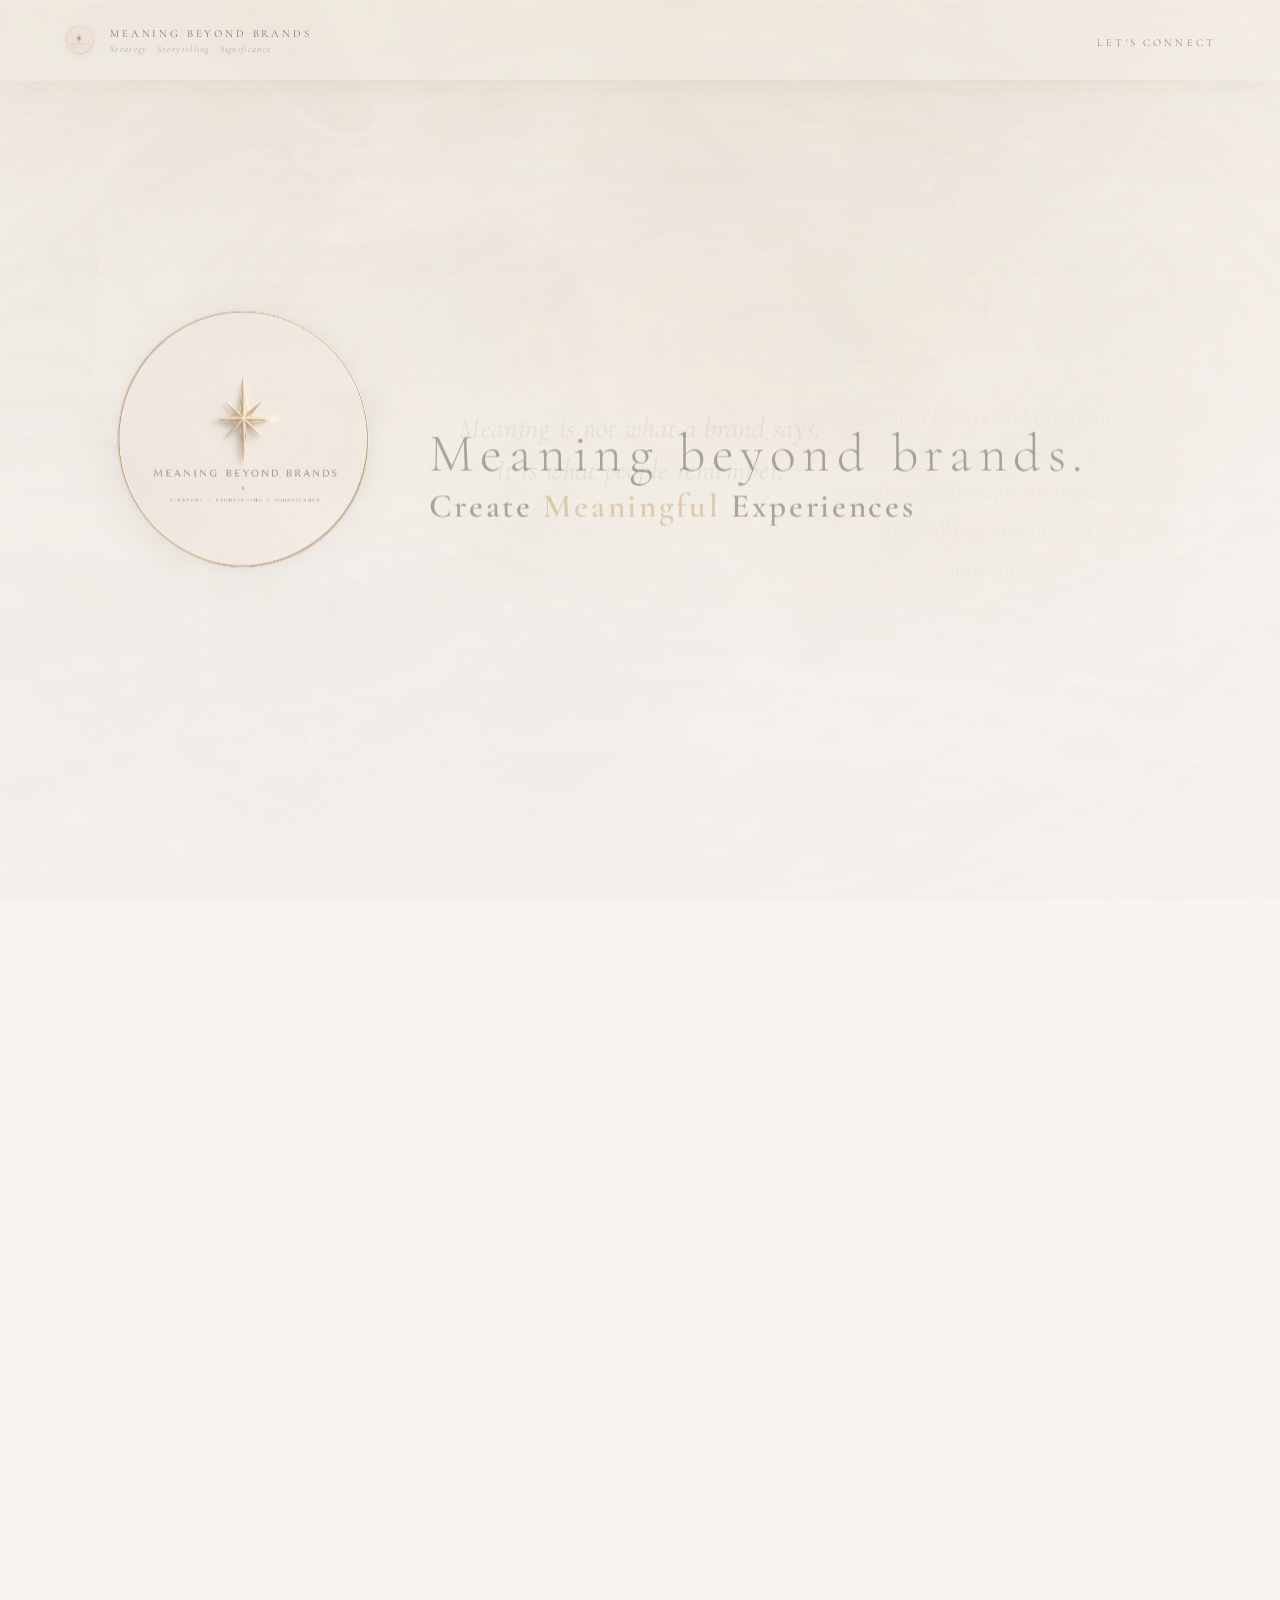
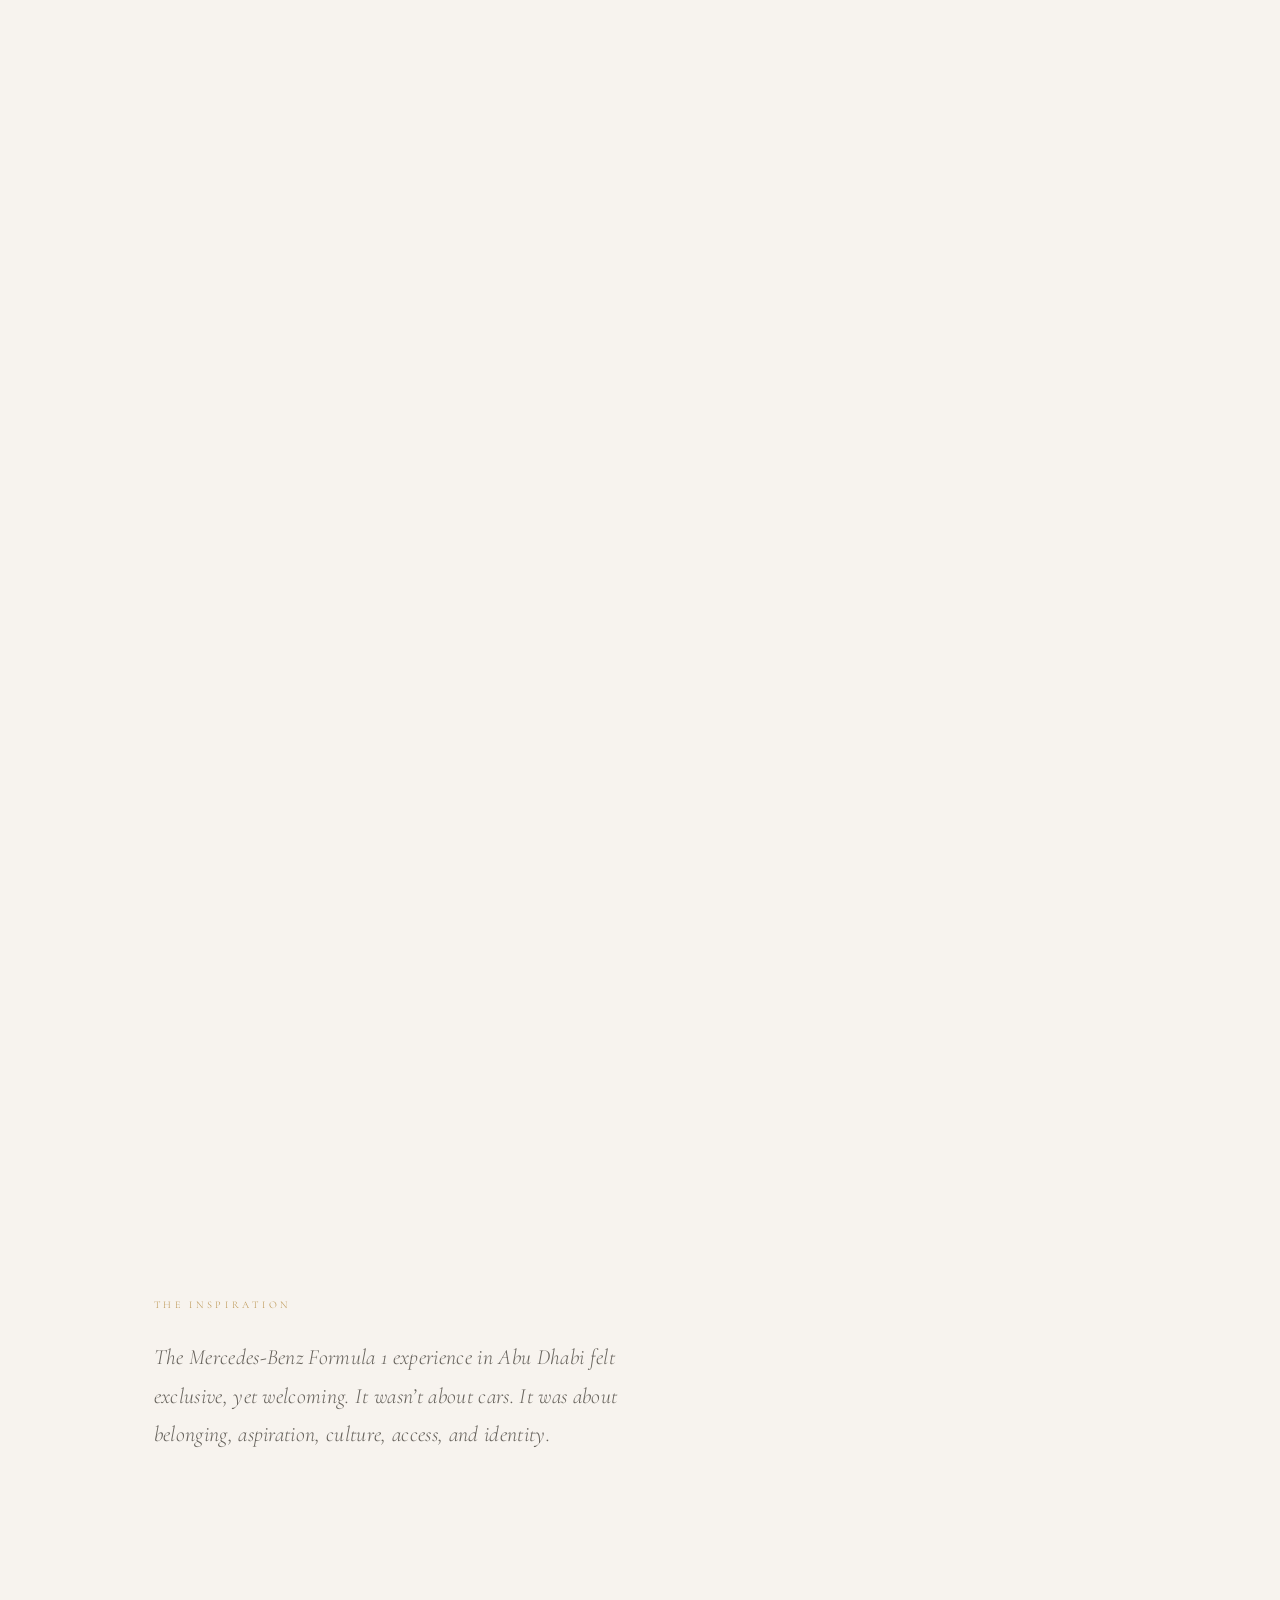
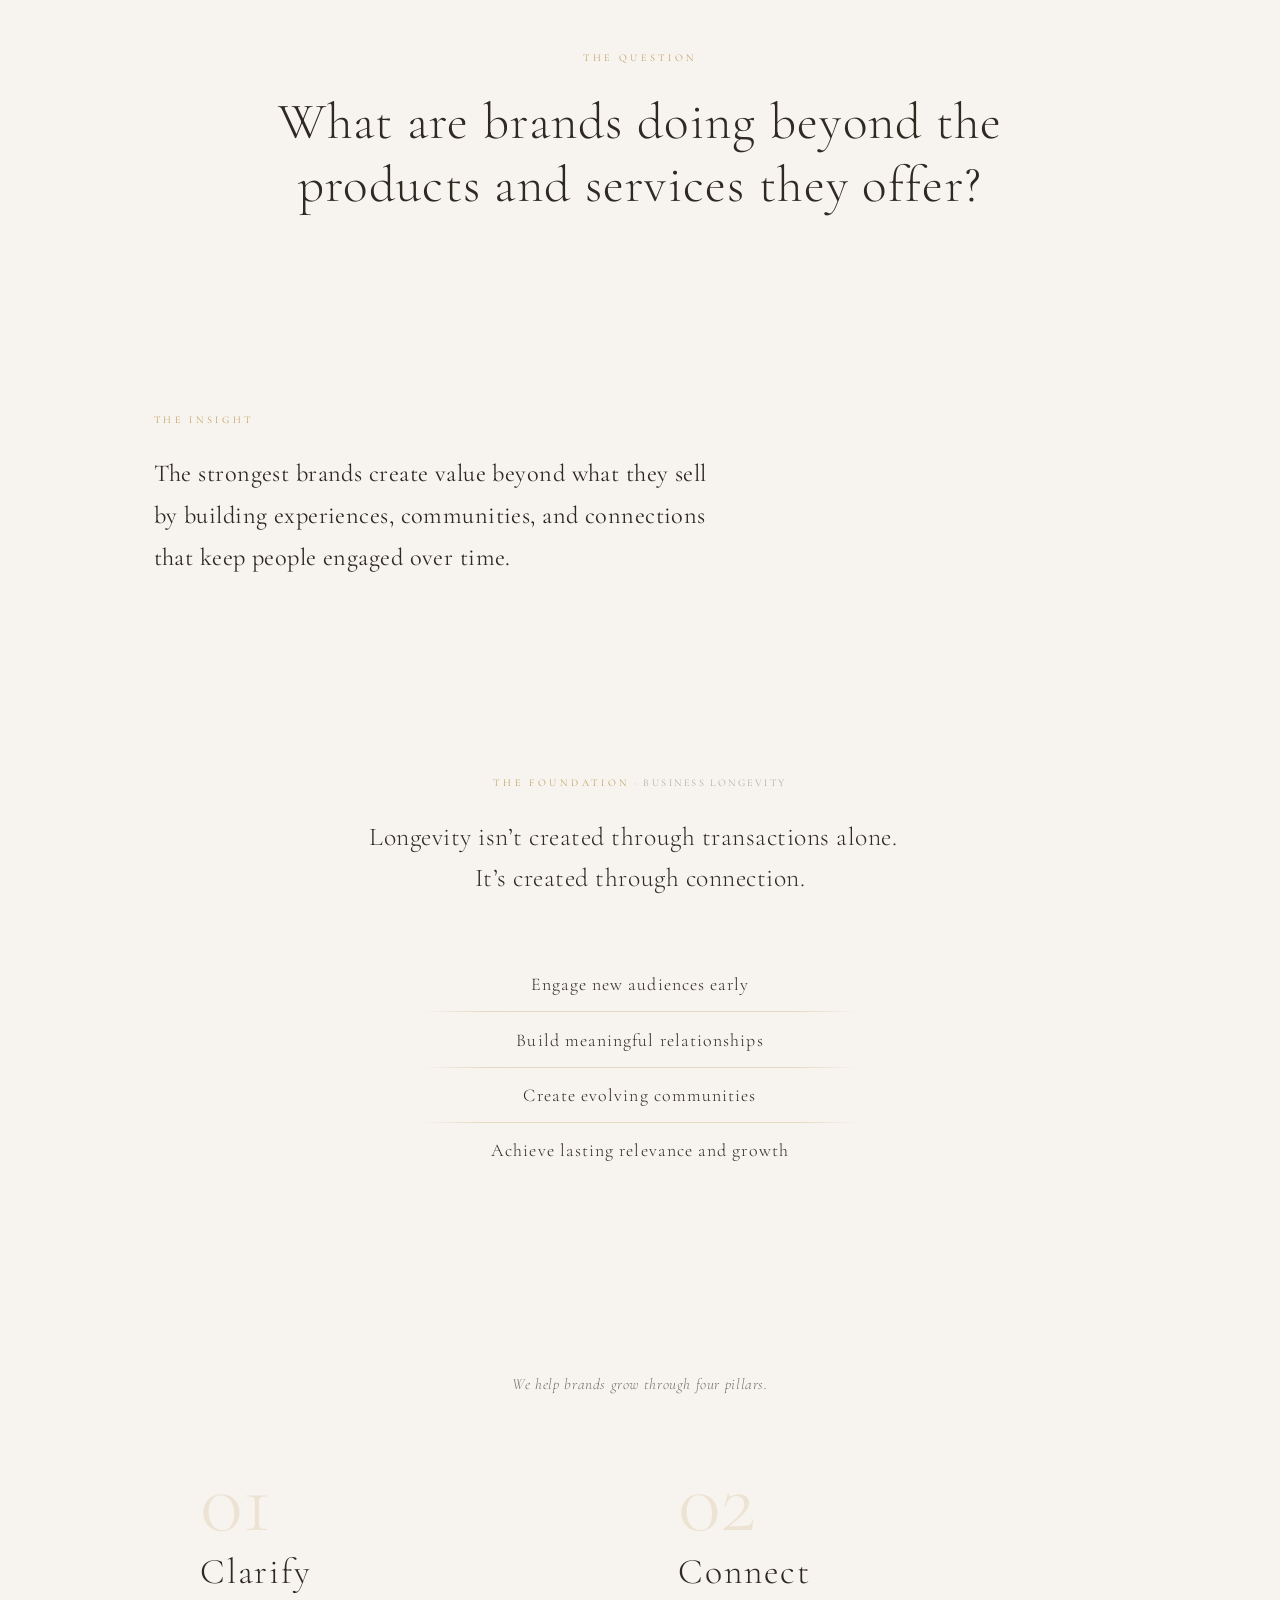
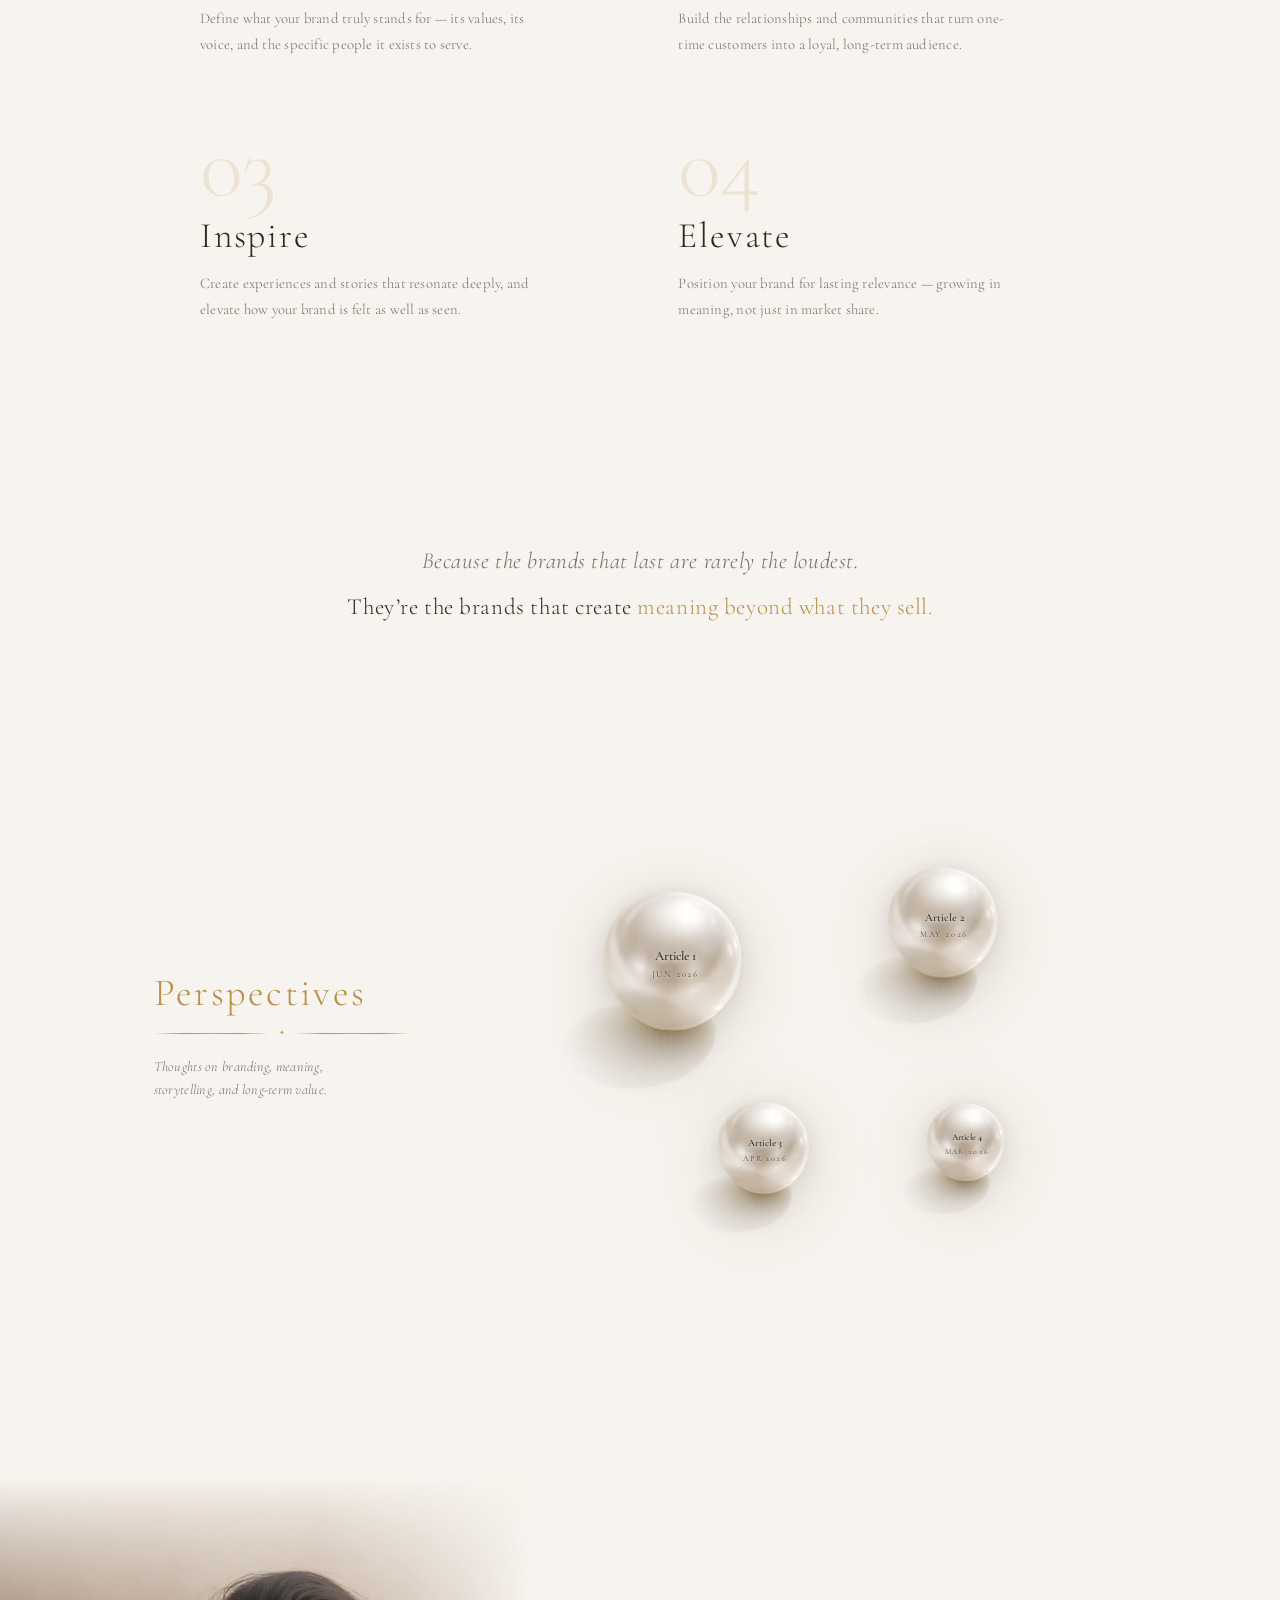
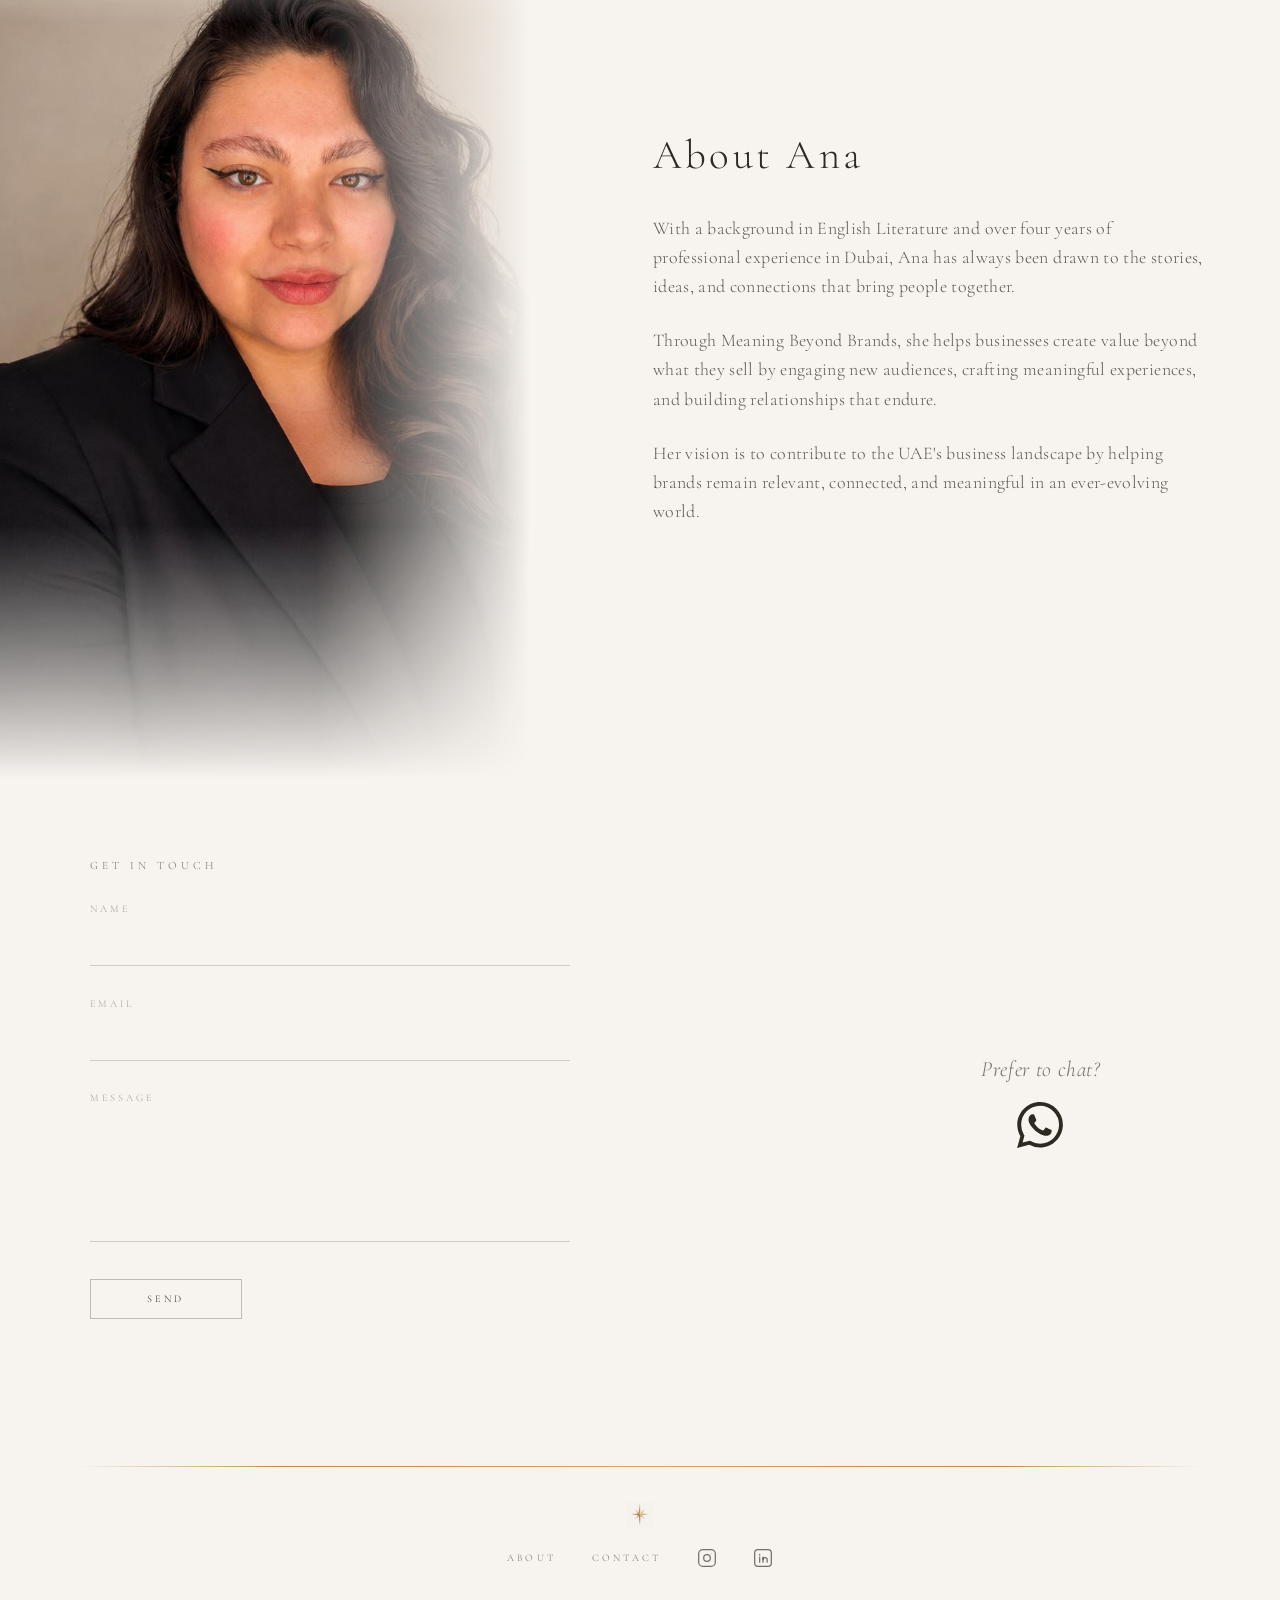
==== index.html @ bf842052 "fix: gate hero reveal on emblem load event — eliminates iOS flash Root cause: autoReveal() and logoR" ====
<!DOCTYPE html>
<html lang="en">
<head>
  <meta charset="UTF-8" />
  <meta name="viewport" content="width=device-width, initial-scale=1.0" />
  <title>Meaning Beyond Brands</title>
  <meta name="description" content="Luxury brand strategy and premium brand advisory. Strategy, storytelling, significance." />

  <!-- Open Graph -->
  <meta property="og:title"       content="Meaning Beyond Brands" />
  <meta property="og:description" content="Luxury brand strategy and premium brand advisory. Strategy, storytelling, significance." />
  <meta property="og:image"       content="/assets/banner.jpeg" />
  <meta property="og:type"        content="website" />

  <link rel="preconnect" href="https://fonts.googleapis.com" />
  <link rel="preconnect" href="https://fonts.gstatic.com" crossorigin />
  <link href="https://fonts.googleapis.com/css2?family=Cormorant+Garamond:ital,wght@0,300;0,400;0,600;1,300&display=swap" rel="stylesheet" />
  <link rel="preload" as="image" href="/assets/emblem.png?v=3" />
  <link rel="preload" as="image" href="/images/Background-base.png" />
  <link rel="preload" as="image" href="/images/water-sparkle-wide.jpg" />
  <link rel="stylesheet" href="/v2/style.css" />
</head>
<body>

  <!-- ── Environment layers ── -->
  <div class="l l-base"                    aria-hidden="true"></div>
  <div class="l l-drift"    id="lDrift"    aria-hidden="true"></div>
  <div class="l l-pearl"    id="lPearl"    aria-hidden="true"></div>
  <div class="l l-water"    id="lWater"    aria-hidden="true"></div>
  <div class="l l-caustics" id="lCaustics" aria-hidden="true">
    <span class="cs cs--a"></span>
    <span class="cs cs--b"></span>
    <span class="cs cs--c"></span>
    <span class="cs cs--d"></span>
  </div>
  <div class="l l-finish"   id="lFinish"   aria-hidden="true"></div>

  <!-- ── Site header ── -->
  <header class="site-header" id="siteHeader">
    <div class="sh-inner">
      <div class="sh-left">
        <img src="/assets/emblem.png?v=3" alt="" class="sh-emblem" aria-hidden="true"
             width="32" height="32" decoding="async" />
        <div class="sh-brand">
          <span class="sh-name">Meaning Beyond Brands</span>
          <span class="sh-tagline">Strategy · Storytelling · Significance</span>
        </div>
      </div>
      <nav class="sh-right">
        <a href="#sectionContact" class="sh-connect">Let's Connect</a>
      </nav>
    </div>
    <!-- gold hairline — opacity driven by scroll lift in script.js -->
    <div class="sh-hairline" id="shHairline" aria-hidden="true"></div>
  </header>

  <!-- ── Hero ── -->
  <div class="logo-stage" id="logoStage">
    <div class="logo-mark">
      <img src="/assets/emblem.png?v=3" alt="" class="logo-emblem"
           width="300" height="300" decoding="async" aria-hidden="true" />
    </div>
    <div class="hero-copy">
      <p class="hero-line hero-line-1" id="heroLine1" aria-hidden="true"></p>
      <p class="hero-line hero-line-2" id="heroLine2" aria-hidden="true"></p>
    </div>
  </div>

  <!-- ── Pearl zone: Our Purpose card ── -->
  <div class="content-block card-pearl" id="cardPearl" aria-hidden="true">
    <div class="pearl-card">
      <div class="pc-star-wrap">
        <img src="/assets/compass-star.png" alt="" class="pc-star"
             width="40" height="40" aria-hidden="true" />
      </div>
      <p class="pc-heading">Our Purpose</p>
      <div class="pc-divider">
        <span class="pd-line"></span>
        <span class="pd-gem">✦</span>
        <span class="pd-line"></span>
      </div>
      <p class="pc-body">We help luxury and premium brands create meaningful
        growth through strategy, storytelling, and human connection.</p>
      <div class="pc-foot"></div>
    </div>
  </div>

  <!-- Water interlude — opacity driven by scroll in script.js (CARDS array) -->
  <div class="content-block interlude-water" id="interlWater" aria-hidden="true">
    <div class="iw-inner">
      <!-- ── INTERLUDE COPY — change this string only ── -->
      <p class="iw-quote">Meaning is not what a brand says.<br>It is what people remember.</p>
    </div>
  </div>

  <!-- Scroll canvas: 1200vh -->
  <div class="scroll-canvas" aria-hidden="true"></div>


  <!-- ═══════════════════════════════════════════
       REAL SECTIONS — below scroll canvas
  ═══════════════════════════════════════════ -->

  <!-- ── Framework ── -->
  <section class="section-framework" id="sectionFramework"></section>


  <!-- ── Perspectives ── -->
  <section class="section-perspectives fade-section" id="sectionPerspectives">

    <div class="persp-header">
      <h2 class="persp-heading">Perspectives</h2>
      <div class="persp-divider">
        <span class="pd-line"></span>
        <span class="pd-gem">✦</span>
        <span class="pd-line"></span>
      </div>
      <p class="persp-sub">Thoughts on branding, meaning,<br>storytelling, and long-term value.</p>
    </div>

    <div class="pearl-arrangement">
      <div class="pearl-stage" id="pearlArrangement" aria-label="Perspectives collection">
        <!-- Populated by perspectives.js -->
      </div>
    </div>

  </section>


  <!-- ── About Ana ── -->
  <section class="section-about fade-section" id="sectionAbout">
    <div class="about-portrait-col">
      <img src="/assets/founder.jpeg" alt="Ana, founder of Meaning Beyond Brands"
           class="about-img" />
    </div>
    <div class="about-text-col">
      <h2 class="about-heading">About Ana</h2>
      <p class="about-body">With a background in English Literature and over four years of professional experience in Dubai, Ana has always been drawn to the stories, ideas, and connections that bring people together.</p>
      <p class="about-body">Through Meaning Beyond Brands, she helps businesses create value beyond what they sell by engaging new audiences, crafting meaningful experiences, and building relationships that endure.</p>
      <p class="about-body">Her vision is to contribute to the UAE's business landscape by helping brands remain relevant, connected, and meaningful in an ever-evolving world.</p>
    </div>
  </section>


  <!-- ── Contact ── -->
  <section class="section-contact fade-section" id="sectionContact">
    <div class="contact-form-col">
      <p class="contact-heading">Get in Touch</p>
      <form class="contact-form" id="contactForm" novalidate>
        <div class="cff-field">
          <label class="cff-label" for="cfName">Name</label>
          <input class="cff-input" type="text" id="cfName" name="name" autocomplete="name" />
        </div>
        <div class="cff-field">
          <label class="cff-label" for="cfEmail">Email</label>
          <input class="cff-input" type="email" id="cfEmail" name="email" autocomplete="email" />
        </div>
        <div class="cff-field">
          <label class="cff-label" for="cfMessage">Message</label>
          <textarea class="cff-input cff-textarea" id="cfMessage" name="message" rows="4"></textarea>
        </div>
        <button class="cff-submit" type="submit">Send</button>
      </form>
    </div>
    <div class="contact-wa-col">
      <p class="wa-invite">Prefer to chat?</p>
      <!-- href set by CONTACT constant in script.js -->
      <!-- href set by CONTACT constant in script.js -->
      <a class="wa-link fn-icon" href="#" target="_blank" rel="noopener noreferrer" aria-label="WhatsApp">
        <!-- Simple Icons / Font Awesome WhatsApp glyph — phone cut from bubble, fill only -->
        <svg viewBox="0 0 24 24" fill="currentColor" aria-hidden="true">
          <path d="M17.472 14.382c-.297-.149-1.758-.867-2.03-.967-.273-.099-.471-.148-.67.15-.197.297-.767.966-.94 1.164-.173.199-.347.223-.644.075-.297-.15-1.255-.463-2.39-1.475-.883-.788-1.48-1.761-1.653-2.059-.173-.297-.018-.458.13-.606.134-.133.298-.347.446-.52.149-.174.198-.298.298-.497.099-.198.05-.371-.025-.52-.075-.149-.669-1.612-.916-2.207-.242-.579-.487-.5-.669-.51-.173-.008-.371-.01-.57-.01-.198 0-.52.074-.792.372-.272.297-1.04 1.016-1.04 2.479 0 1.462 1.065 2.875 1.213 3.074.149.198 2.096 3.2 5.077 4.487.709.306 1.262.489 1.694.625.712.227 1.36.195 1.871.118.571-.085 1.758-.719 2.006-1.413.248-.694.248-1.289.173-1.413-.074-.124-.272-.198-.57-.347m-5.421 7.403h-.004a9.87 9.87 0 0 1-5.031-1.378l-.361-.214-3.741.982.998-3.648-.235-.374a9.86 9.86 0 0 1-1.51-5.26c.001-5.45 4.436-9.884 9.888-9.884 2.64 0 5.122 1.03 6.988 2.898a9.825 9.825 0 0 1 2.893 6.994c-.003 5.45-4.437 9.884-9.885 9.884m8.413-18.297A11.815 11.815 0 0 0 12.05 0C5.495 0 .16 5.335.157 11.892c0 2.096.547 4.142 1.588 5.945L.057 24l6.305-1.654a11.882 11.882 0 0 0 5.683 1.448h.005c6.554 0 11.89-5.335 11.893-11.893a11.821 11.821 0 0 0-3.48-8.413z"/>
        </svg>
      </a>
    </div>
  </section>


  <!-- ── Footer ── -->
  <footer class="site-footer fade-section" id="siteFooter">
    <div class="footer-rule" aria-hidden="true"></div>
    <div class="footer-star-wrap" aria-hidden="true">
      <img src="/assets/compass-star.png" alt="" class="footer-star" />
    </div>
    <nav class="footer-nav" aria-label="Footer navigation">
      <a href="#sectionAbout"   class="fn-link">About</a>
      <a href="#sectionContact" class="fn-link">Contact</a>
      <a href="https://www.instagram.com/meaningbeyondbrands?igsh=MWs0cXdvdGk5dm9yaQ==" class="fn-link fn-icon" aria-label="Instagram" target="_blank" rel="noopener noreferrer">
        <svg viewBox="0 0 24 24" fill="none" stroke="currentColor"
             stroke-width="1.5" stroke-linecap="round" stroke-linejoin="round" aria-hidden="true">
          <rect x="2" y="2" width="20" height="20" rx="5"/>
          <circle cx="12" cy="12" r="4"/>
          <circle cx="17.5" cy="6.5" r="0.5" fill="currentColor" stroke="none"/>
        </svg>
      </a>
      <a href="https://www.linkedin.com/company/meaning-beyond-brands/" class="fn-link fn-icon" aria-label="LinkedIn" target="_blank" rel="noopener noreferrer">
        <svg viewBox="0 0 24 24" fill="none" stroke="currentColor"
             stroke-width="1.5" stroke-linecap="round" aria-hidden="true">
          <rect x="2" y="2" width="20" height="20" rx="4"/>
          <line x1="8" y1="11" x2="8" y2="17"/>
          <line x1="8" y1="7.5" x2="8" y2="8.5"/>
          <polyline points="12,11 12,17"/>
          <path d="M12 14a2.5 2.5 0 0 1 5 0v3"/>
        </svg>
      </a>
    </nav>
  </footer>


  <!-- ── Perspectives modal ── -->
  <div class="persp-backdrop" id="perspBackdrop" aria-hidden="true"></div>

  <div class="persp-modal" id="perspModal"
       role="dialog" aria-modal="true" aria-labelledby="perspModalTitle">
    <button class="pm-close" id="perspClose" aria-label="Close">✕</button>

    <div class="pm-star-wrap" aria-hidden="true">
      <img src="/assets/compass-star.png" alt="" class="pm-star"
           width="28" height="28" />
    </div>

    <p class="pm-byline"></p>

    <h2 class="pm-title" id="perspModalTitle"></h2>

    <div class="pm-divider" aria-hidden="true">
      <span class="pd-line"></span>
      <span class="pd-gem">✦</span>
      <span class="pd-line"></span>
    </div>

    <div class="pm-lines"></div>

    <p class="pm-ellipsis" aria-hidden="true">…</p>

    <div class="pm-foot-rule" aria-hidden="true"></div>

    <div class="pm-footer">
      <a class="pm-continue" href="#" target="_blank" rel="noopener noreferrer">
        Continue reading on LinkedIn ↗
      </a>
    </div>
  </div>


  <script src="/v2/framework.js"></script>
  <script src="/v2/perspectives.js"></script>
  <script src="/v2/script.js"></script>
</body>
</html>
---- v2/style.css ----
/* ── Smooth anchor scrolling (Fix 6) ── */
html { scroll-behavior: smooth; }

/* ═══════════════════════════════════════════════════
   DESIGN TOKENS
═══════════════════════════════════════════════════ */
:root {
  --pearl:       #F7F3EE;
  --pearl-2:     #F1EBE2;
  --calm-white:  #F5F2EF;
  --ink:         #2E2A22;
  --ink-mid:     rgba(46, 42, 34, 0.65);
  --ink-soft:    rgba(46, 42, 34, 0.42);
  --gold:        #B8904A;
  --gold-hi:     #D4A860;
  --gold-lo:     #A07030;

  --t-drift:     52s;
  --t-shimmer-a: 14s;
  --t-shimmer-b: 11s;
  --t-shimmer-c: 17s;
  --t-shimmer-d:  9s;
  --t-gold-sheen: 16s;

  --ease-drift: cubic-bezier(0.45, 0.05, 0.55, 0.95);

  --logo-size: clamp(180px, 22vw, 300px);
}


/* ═══════════════════════════════════════════════════
   RESET + BASE
═══════════════════════════════════════════════════ */
*, *::before, *::after { box-sizing: border-box; margin: 0; padding: 0; }

body {
  background: var(--pearl);
  overflow-x: hidden;
}


/* ═══════════════════════════════════════════════════
   LAYER SYSTEM
═══════════════════════════════════════════════════ */
.l {
  position: fixed;
  inset: 0;
  pointer-events: none;
  will-change: opacity;
}

.l-base {
  z-index: 0;
  background:
    radial-gradient(ellipse 120% 40% at 50% 0%, rgba(210,190,155,.18) 0%, transparent 70%),
    linear-gradient(175deg, var(--pearl-2) 0%, var(--pearl) 45%, var(--calm-white) 100%);
}

.l-drift {
  z-index: 1;
  background: radial-gradient(ellipse 75% 55% at 62% 38%, rgba(222,205,168,.28) 0%, transparent 65%);
  animation: drift var(--t-drift) var(--ease-drift) infinite alternate;
}

@keyframes drift {
  0%   { transform: translate(  0,   0) scale(1.00); }
  25%  { transform: translate( 6%,  3%) scale(1.04); }
  50%  { transform: translate(-4%,  6%) scale(0.97); }
  75%  { transform: translate( 3%, -4%) scale(1.06); }
  100% { transform: translate(-2%,  2%) scale(1.01); }
}

.l-pearl {
  z-index: 2;
  opacity: 0;
  background-image: url('/images/Background-base.png');
  background-size: cover;
  background-position: left top;
  mix-blend-mode: normal;
  filter: saturate(0.84) brightness(0.95) sepia(0.05);
  -webkit-mask-image: linear-gradient(145deg,
    black 0%, black 30%, rgba(0,0,0,.80) 50%,
    rgba(0,0,0,.42) 68%, rgba(0,0,0,.12) 82%, transparent 95%);
  mask-image: linear-gradient(145deg,
    black 0%, black 30%, rgba(0,0,0,.80) 50%,
    rgba(0,0,0,.42) 68%, rgba(0,0,0,.12) 82%, transparent 95%);
}

.l-water {
  z-index: 3;
  opacity: 0;
  background-image: url('/images/water-sparkle-wide.jpg');
  background-size: cover;
  background-position: center;
  mix-blend-mode: multiply;
  filter: saturate(0.70) brightness(0.92) sepia(0.10);
  -webkit-mask-image: radial-gradient(ellipse 94% 88% at 50% 52%,
    black 22%, rgba(0,0,0,.55) 50%, rgba(0,0,0,.18) 72%, transparent 90%);
  mask-image: radial-gradient(ellipse 94% 88% at 50% 52%,
    black 22%, rgba(0,0,0,.55) 50%, rgba(0,0,0,.18) 72%, transparent 90%);
}

.l-caustics {
  z-index: 4;
  opacity: 0;
  mix-blend-mode: screen;
}

.cs {
  position: absolute;
  border-radius: 50%;
  background: radial-gradient(circle at center,
    rgba(255,248,222,.55) 0%, rgba(240,225,180,.28) 38%, transparent 68%);
}

.cs--a { width:42vw; height:30vw; top:28%; left: 8%; animation: csa var(--t-shimmer-a) var(--ease-drift) infinite alternate; }
.cs--b { width:26vw; height:20vw; top:52%; left:48%; animation: csb var(--t-shimmer-b) var(--ease-drift) infinite alternate; }
.cs--c { width:32vw; height:24vw; top:22%; left:58%; animation: csc var(--t-shimmer-c) var(--ease-drift) infinite alternate; }
.cs--d { width:20vw; height:16vw; top:64%; left:24%; animation: csa var(--t-shimmer-d) var(--ease-drift) infinite alternate; animation-delay: -5s; }

@keyframes csa {
  from { transform: translate(   0,    0) scale(1.00); opacity: .45; }
  to   { transform: translate(5vw, 3vh)  scale(1.12); opacity: .82; }
}
@keyframes csb {
  from { transform: translate(    0,    0) scale(1.05); opacity: .60; }
  to   { transform: translate(-4vw, 4vh)  scale(0.90); opacity: .78; }
}
@keyframes csc {
  from { transform: translate(   0,    0) scale(0.94); opacity: .38; }
  to   { transform: translate(3vw, -3vh)  scale(1.10); opacity: .72; }
}

.l-finish {
  z-index: 5;
  opacity: 0;
  background:
    radial-gradient(ellipse 100% 60% at 50% 100%,
      rgba(245,242,238,.95) 0%, rgba(245,242,238,.70) 40%, transparent 72%),
    linear-gradient(to bottom,
      transparent 0%, rgba(248,245,241,.88) 55%, var(--calm-white) 100%);
}


/* ═══════════════════════════════════════════════════
   HERO
═══════════════════════════════════════════════════ */
.logo-stage {
  position: fixed;
  left: 8vw;
  top: 50%;
  transform: translateY(-52%);
  z-index: 10;
  pointer-events: none;
  display: flex;
  flex-direction: row;
  align-items: flex-start;
  gap: clamp(28px, 3.5vw, 56px);
  will-change: opacity;
}

.logo-emblem {
  display: block;
  width: var(--logo-size);
  height: var(--logo-size);
  border-radius: 50%;
  object-fit: cover;
}

.hero-copy {
  display: flex;
  flex-direction: column;
  height: var(--logo-size);
  padding: 12% 0;
  justify-content: space-between;
}

.hero-line {
  font-family: 'Cormorant Garamond', serif;
  font-weight: 300;
  font-size: clamp(32px, 4.2vw, 58px);
  letter-spacing: 0.12em;
  line-height: 1.2;
  white-space: nowrap; /* overridden to normal in 601–900px breakpoint */
}

.hero-line-1 { color: var(--ink); }

.hero-line-2 {
  font-weight: 600;
  font-size: clamp(20px, 2.6vw, 36px);
  letter-spacing: .08em;
  color: var(--ink);
}

.hl-gold {
  color: var(--gold);
  animation: gold-letter-shimmer var(--t-gold-sheen) ease-in-out infinite alternate;
}

@keyframes gold-letter-shimmer {
  from { color: var(--gold-lo); }
  to   { color: var(--gold-hi); }
}

/* Letter reveal — opacity fade + slight blur dissolve (engraving emerging from paper).
   JS sets opacity:1 and filter:blur(0) per letter on a staggered timer.            */
.hl {
  display: inline-block;
  opacity: 0;
  filter: blur(1.5px);
  transition: opacity 0.55s ease, filter 0.55s ease;
}

/* Logo mark hidden until emblem image fires load — JS adds .is-loaded */
.logo-mark {
  opacity: 0;
}
.logo-mark.is-loaded {
  opacity: 1;
  transition: opacity 0.72s cubic-bezier(.30, 0, .60, 1);
}
.logo-mark.is-loaded .logo-emblem {
  filter:
    drop-shadow(0 6px 28px rgba(50,38,18,.13))
    drop-shadow(0 2px 6px  rgba(50,38,18,.08));
}


/* ═══════════════════════════════════════════════════
   SITE HEADER
═══════════════════════════════════════════════════ */
/* Two-state header:
   ghost  (hero zone)  — fully transparent, no background
   lifted (scrolled)   — near-opaque pearl, warm shadow, blur, gold hairline
   Background / shadow / blur are set as inline styles by script.js (curLift).
   z-index 20 ensures the sheet sits above all content (z-index 10). */
.site-header {
  position: fixed;
  top: 0; left: 0; right: 0;
  z-index: 20;
  opacity: 0;
  pointer-events: none;
  /* will-change managed by JS inline styles */
  isolation: isolate; /* own stacking context so backdrop-filter clips correctly */
}

/* Gold hairline — the finished edge of the stationery sheet.
   Opacity driven by curLift in script.js (0 at top, 1 when lifted). */
.sh-hairline {
  position: absolute;
  bottom: 0; left: 0; right: 0;
  height: 1px;
  background: linear-gradient(
    to right,
    transparent 0%,
    rgba(184,144,74,.42) 12%,
    rgba(212,168,86,.55) 50%,
    rgba(184,144,74,.42) 88%,
    transparent 100%
  );
  opacity: 0;
  pointer-events: none;
}

.sh-inner {
  position: relative;
  display: flex;
  flex-direction: row;
  align-items: center;
  justify-content: space-between;
  padding: clamp(18px,2.8vh,30px) clamp(28px,5vw,64px);
  gap: 24px;
}

.sh-left {
  display: flex;
  flex-direction: row;
  align-items: center;
  gap: clamp(10px,1.2vw,18px);
  min-width: 0;
}

.sh-emblem {
  display: block;
  width: clamp(26px,2.4vw,36px); height: clamp(26px,2.4vw,36px);
  border-radius: 50%; object-fit: cover; flex-shrink: 0;
}
.sh-emblem.is-loaded {
  filter: drop-shadow(0 1px 4px rgba(50,38,18,.10));
}

.sh-brand { display: flex; flex-direction: column; gap: 3px; min-width: 0; }

.sh-name {
  font-family: 'Cormorant Garamond', serif;
  font-weight: 400; font-size: clamp(9px,.85vw,12px);
  letter-spacing: .26em; text-transform: uppercase;
  color: var(--ink); white-space: nowrap;
}

.sh-tagline {
  font-family: 'Cormorant Garamond', serif;
  font-weight: 300; font-style: italic; font-size: clamp(8px,.72vw,10px);
  letter-spacing: .14em; color: var(--ink-mid); white-space: nowrap;
}

.sh-right { flex-shrink: 0; }

.sh-connect {
  font-family: 'Cormorant Garamond', serif;
  font-weight: 300; font-size: clamp(9px,.82vw,11px);
  letter-spacing: .30em; text-transform: uppercase;
  color: var(--ink); text-decoration: none;
  transition: color .4s ease;
}
.sh-connect:hover { color: var(--gold); }


/* ═══════════════════════════════════════════════════
   CONTENT BLOCKS — fixed overlays during scroll canvas
═══════════════════════════════════════════════════ */
.content-block {
  position: fixed;
  pointer-events: none;
  will-change: opacity;
  opacity: 0;
  z-index: 8;
}

/* ── Our Purpose card ── */
.card-pearl {
  right: 8vw; top: 50%;
  transform: translateY(-50%);
  width: clamp(280px, 30vw, 420px);
}

@media (max-width: 800px) {
  .card-pearl {
    right: auto; left: 50%; top: auto; bottom: 8vh;
    transform: translateX(-50%);
    width: clamp(280px, 80vw, 420px);
  }
}

.pearl-card {
  position: relative; overflow: hidden;
  background-image: url('/images/our-purpose-paper-blank.png?v=2');
  background-size: cover; background-position: center;
  background-color: #F6F1E8;
  border-radius: 3px;
  padding: clamp(36px,4.5vw,58px) clamp(36px,4.2vw,56px);
  text-align: center;
  box-shadow:
    0  1px  2px  rgba(50,32,10,.06),
    0  4px  10px rgba(50,32,10,.07),
    0 12px  28px rgba(50,32,10,.06),
    0 30px  60px rgba(50,32,10,.05),
    4px 6px 24px rgba(50,32,10,.04);
}

.pc-star-wrap { display: flex; justify-content: center; margin-bottom: 14px; }

.pc-star {
  width: 38px; height: 38px;
  mix-blend-mode: multiply; opacity: .88;
  filter:
    drop-shadow(0  1.5px 0   rgba(255,255,255,.60))
    drop-shadow(0 -0.5px 0.8px rgba(55,36,10,.20));
}

.pc-heading {
  font-family: 'Cormorant Garamond', serif;
  font-weight: 400; font-size: clamp(9px,.9vw,12px);
  letter-spacing: .36em; text-transform: uppercase;
  color: var(--ink); margin-bottom: 14px;
}

.pc-divider, .persp-divider {
  display: flex; align-items: center; gap: 10px;
}
.pc-divider { margin-bottom: 22px; }

.pd-line {
  flex: 1; height: 1px;
  background: linear-gradient(to right,
    transparent 0%, var(--gold) 25%, var(--gold-hi) 50%, var(--gold) 75%, transparent 100%);
}

.pd-gem { font-size: 7px; color: #C09040; line-height: 1; opacity: .85; }

.pc-body {
  font-family: 'Cormorant Garamond', serif;
  font-weight: 400; font-size: clamp(16px,1.7vw,23px);
  letter-spacing: .025em; line-height: 1.76;
  color: rgba(46,42,34,.80);
  text-shadow: 0 1px 0 rgba(255,255,255,.38);
}

.pc-foot {
  width: 36px; height: 1px; margin: 24px auto 0;
  background: linear-gradient(to right,
    transparent 0%, var(--gold) 30%, var(--gold-hi) 50%, var(--gold) 70%, transparent 100%);
}


/* ── Water interlude — editorial quote floating in the light ── */
.interlude-water {
  /* Full-viewport fixed overlay, above real sections (z-index: 10).
     Solid background: when the interlude appears (p ≥ 0.50) the canvas is
     covered by the Framework section — water texture is not visible behind it,
     so a transparent/gradient bg would expose section content. Solid pearl
     covers it cleanly and matches the section paper colour. */
  left: 0; top: 0;
  width: 100%; height: 100%;
  transform: none;
  z-index: 12;
  text-align: center;
  background: var(--pearl);
  display: flex;
  align-items: center;
  justify-content: center;
}

.iw-inner {
  /* Constrain text width now that the container spans the full viewport */
  width: min(700px, 82vw);
  display: flex;
  flex-direction: column;
  align-items: center;
  gap: clamp(14px, 2.2vh, 22px);
}

.iw-star {
  width: 24px; height: 24px;
  mix-blend-mode: multiply;
  opacity: .75;
  filter:
    drop-shadow(0  1px 0   rgba(255,255,255,.55))
    drop-shadow(0 -0.5px 0.8px rgba(55,36,10,.18));
}

.iw-quote {
  font-family: 'Cormorant Garamond', serif;
  font-weight: 300;
  font-style: italic;
  font-size: clamp(24px, 2.2vw, 36px);
  line-height: 1.48;
  letter-spacing: .025em;
  color: var(--ink);
  /* subtle lift so ink reads over mid-tone water light */
  text-shadow: 0 1px 0 rgba(255,255,255,.45);
}


/* ── Perspectives section ── */
.section-perspectives {
  position: relative;
  z-index: 10;
  background: var(--pearl);
  display: flex;
  flex-direction: row;
  align-items: center;
  padding: clamp(72px, 11vh, 140px) clamp(8vw, 12vw, 160px);
  /* Generous bottom air — pearls must fully settle before Ana arrives */
  padding-bottom: clamp(160px, 28vh, 360px);
  gap: clamp(36px, 4.5vw, 72px);
}

/* Section header */
.persp-header {
  flex: 0 0 clamp(180px, 20vw, 260px);
}

.persp-heading {
  font-family: 'Cormorant Garamond', serif;
  font-weight: 300;
  font-size: clamp(28px, 3vw, 42px);
  letter-spacing: .06em;
  color: var(--gold);
  margin-bottom: 14px;
}

.persp-divider {
  width: 100%;
  margin-bottom: 18px;
}

.persp-sub {
  font-family: 'Cormorant Garamond', serif;
  font-weight: 300; font-style: italic;
  font-size: clamp(13px, 1.1vw, 16px);
  line-height: 1.65;
  letter-spacing: .02em;
  color: var(--ink-mid);
}

/* Pearl arrangement */
.pearl-arrangement {
  flex: 1;
  display: flex;
  justify-content: center;
  align-items: center;
}

.pearl-stage {
  position: relative;
  width: 480px;
  height: 380px;
}

/* ── Individual spheres ── */
.pi {
  position: absolute;
  /* No border-radius, no overflow:hidden — the pearl PNG is already a sphere on
     a transparent background; a circular clip would show the section background
     colour as a visible disc. Without the clip the sphere floats on the surface. */
  cursor: pointer;
  pointer-events: auto;
  background: transparent;

  /* drop-shadow traces the PNG's actual alpha channel (sphere shape), not a box */
  filter:
    drop-shadow(0 10px 32px rgba(74,58,32,.18))
    drop-shadow(0  3px  8px rgba(74,58,32,.10));

  transition:
    filter    0.6s ease,
    transform 0.6s ease;

  will-change: transform, filter;
}

/* Pearl photograph — no filter, no blend mode, no tint.
   The sphere occupies ~60% of the source canvas with shadow below.
   We scale up so the sphere fills the circle and shift the anchor to
   the pearl body rather than the image midpoint (shadow drops out of frame).
   overflow:hidden on .pi clips the scaled overflow cleanly.                  */
.pi-img {
  position: absolute;
  inset: 0;
  width: 100%;
  height: 100%;
  object-fit: cover;
  object-position: center 36%;
  display: block;
  pointer-events: none;
  transform: scale(1.55);
  transform-origin: 50% 36%;
}

/* Sizes — [0] newest & largest */
.pi[data-idx="0"] { width: 200px; height: 200px; top:  18px; left:  18px; }
.pi[data-idx="1"] { width: 158px; height: 158px; top:   0;   right: 14px; }
.pi[data-idx="2"] { width: 132px; height: 132px; bottom: 10px; left: 142px; }
.pi[data-idx="3"] { width: 112px; height: 112px; bottom: 26px; right: 14px; }

/* Sweep removed — replaced by calm brightness lift on hover */
.pi-sweep { display: none; }

.pi:hover,
.pi:focus-visible {
  /* Pearl simply catches the light — no movement, no sweep */
  filter:
    drop-shadow(0 12px 30px rgba(184,144,74,.16))
    drop-shadow(0  4px 10px rgba(74,58,32,.10))
    brightness(1.06);
  transform: scale(1.015);
  outline: none;
}

/* Text label — centred on sphere */
.pi-label {
  position: absolute;
  inset: 0;
  display: flex;
  flex-direction: column;
  align-items: center;
  justify-content: center;
  gap: 4px;
  padding: 22%;
  text-align: center;
  pointer-events: none;
}

.pi-title {
  display: block;
  font-family: 'Cormorant Garamond', serif;
  font-weight: 600; /* heavier so it reads on the photographic surface */
  color: rgba(46,42,34,.92);
  line-height: 1.25;
  /* bright halo lifts text off any mid-tone area of the pearl photo */
  text-shadow:
    0 1px 4px rgba(255,255,255,.90),
    0 0 10px rgba(255,255,255,.65);
}

.pi-date {
  display: block;
  font-family: 'Cormorant Garamond', serif;
  font-weight: 400;
  font-variant-numeric: tabular-nums;
  text-transform: uppercase;
  letter-spacing: .18em;
  color: rgba(46,42,34,.80);
  text-shadow:
    0 1px 3px rgba(255,255,255,.85),
    0 0 7px rgba(255,255,255,.55);
}

/* Font sizes per sphere size */
.pi[data-idx="0"] .pi-title { font-size: 13px; }
.pi[data-idx="0"] .pi-date  { font-size: 9px; }
.pi[data-idx="1"] .pi-title { font-size: 11px; }
.pi[data-idx="1"] .pi-date  { font-size: 8.5px; }
.pi[data-idx="2"] .pi-title { font-size: 10px; }
.pi[data-idx="2"] .pi-date  { font-size: 8px; }
.pi[data-idx="3"] .pi-title { font-size: 9px; }
.pi[data-idx="3"] .pi-date  { font-size: 7.5px; }


/* ═══════════════════════════════════════════════════
   PERSPECTIVES MODAL
═══════════════════════════════════════════════════ */

/* Warm ivory veil — not grey-black */
.persp-backdrop {
  position: fixed;
  inset: 0;
  z-index: 55;
  background: rgba(247,243,238,.78);
  -webkit-backdrop-filter: blur(3px);
  backdrop-filter: blur(3px);
  opacity: 0;
  transition: opacity .45s ease;
  pointer-events: none;
}
.persp-backdrop.is-open {
  opacity: 1;
  pointer-events: auto;
}

/* Stationery sheet */
.persp-modal {
  position: fixed;
  top: 50%; left: 50%;
  z-index: 60;
  width: min(560px, 90vw);
  max-height: 82vh;
  overflow-y: auto;
  overscroll-behavior: contain;

  /* Settle up from slightly below */
  transform: translate(-50%, calc(-50% + 16px));
  opacity: 0;
  transition:
    opacity  .50s ease,
    transform .55s cubic-bezier(.25, 0, .40, 1);
  pointer-events: none;

  /* Paper — real grain matches Our Purpose card */
  background-image: url('/images/our-purpose-paper-blank.png?v=2');
  background-size: cover;
  background-position: center;
  background-color: var(--pearl);

  border-radius: 3px;
  padding: clamp(40px,5.5vh,64px) clamp(36px,4.5vw,56px) clamp(32px,4.5vh,52px);
  text-align: center;

  /* Far soft shadow + inner top-edge highlight */
  box-shadow:
    0  48px 96px rgba(50,30,8,.16),
    0  20px 48px rgba(50,30,8,.11),
    0   6px 16px rgba(50,30,8,.08),
    0   2px  4px rgba(50,30,8,.06),
    inset 0 1px 0 rgba(255,255,255,.58);
}

.persp-modal.is-open {
  opacity: 1;
  transform: translate(-50%, -50%);
  pointer-events: auto;
}

/* Gold ✕ */
.pm-close {
  position: absolute;
  top: 18px; right: 22px;
  background: none; border: none; cursor: pointer;
  font-family: 'Cormorant Garamond', serif;
  font-size: 15px; line-height: 1;
  color: rgba(184,144,74,.55);
  padding: 6px;
  transition: color .3s ease;
}
.pm-close:hover,
.pm-close:focus-visible { color: var(--gold); outline: none; }

/* Compass star */
.pm-star-wrap { display: flex; justify-content: center; margin-bottom: 16px; }

.pm-star {
  width: 26px; height: 26px;
  mix-blend-mode: multiply; opacity: .82;
  filter:
    drop-shadow(0  1px 0   rgba(255,255,255,.50))
    drop-shadow(0 -0.5px 0.6px rgba(55,36,10,.18));
}

/* "PUBLISHED ON LINKEDIN · DATE" */
.pm-byline {
  font-family: 'Cormorant Garamond', serif;
  font-weight: 300;
  font-size: 11px;
  letter-spacing: .28em;
  text-transform: uppercase;
  color: var(--gold);
  margin-bottom: 14px;
}

/* Title — letterpress */
.pm-title {
  font-family: 'Cormorant Garamond', serif;
  font-weight: 300;
  font-size: clamp(24px, 2.8vw, 34px);
  letter-spacing: .04em;
  line-height: 1.28;
  color: var(--ink);
  text-shadow: 0 1px 0 rgba(255,255,255,.45);
  margin-bottom: 18px;
}

/* 64px gold hairline divider */
.pm-divider {
  display: flex;
  align-items: center;
  gap: 10px;
  width: 64px;
  margin: 0 auto 26px;
}

/* Article lines */
.pm-lines {
  text-align: left;
  margin-bottom: 4px;
}

.pm-line {
  font-family: 'Cormorant Garamond', serif;
  font-weight: 300;
  font-size: clamp(15px, 1.3vw, 17px);
  line-height: 1.76;
  letter-spacing: .015em;
  color: rgba(46,42,34,.78);
  margin-bottom: .75em;
}
.pm-line:last-child { margin-bottom: 0; }

.pm-ellipsis {
  font-family: 'Cormorant Garamond', serif;
  font-size: 20px;
  color: var(--ink-soft);
  margin: 8px 0 22px;
  text-align: left;
}

/* Footer hairline + link */
.pm-foot-rule {
  width: 100%; height: 1px;
  background: linear-gradient(to right,
    transparent 0%, rgba(184,144,74,.28) 20%,
    rgba(184,144,74,.28) 80%, transparent 100%);
  margin-bottom: 18px;
}

.pm-footer { text-align: center; }

.pm-continue {
  font-family: 'Cormorant Garamond', serif;
  font-weight: 300;
  font-size: 11px;
  letter-spacing: .28em;
  text-transform: uppercase;
  color: var(--gold);
  text-decoration: none;
  transition: color .35s ease;
}
.pm-continue:hover,
.pm-continue:focus-visible { color: var(--gold-lo); outline: none; }


/* ═══════════════════════════════════════════════════
   SCROLL CANVAS — 1200vh
   1200vh canvas (720px viewport) → canvas_height 8640px, maxScroll ≈ 12337px.
   Extended from 800vh to give the water interlude a full 3-screen hold
   entirely within the canvas (before real sections appear).
   Framework first enters viewport at scroll ≈ 7920px (p ≈ 0.642).
═══════════════════════════════════════════════════ */
.scroll-canvas {
  height: 1200vh;
  pointer-events: none;
}


/* ═══════════════════════════════════════════════════
   FADE SECTIONS — real layout below scroll canvas
═══════════════════════════════════════════════════ */
.fade-section {
  position: relative;
  z-index: 10;
  background: var(--pearl);
  opacity: 0;
  transition: opacity 1.4s cubic-bezier(.25, 0, .50, 1);
}
.fade-section.is-visible { opacity: 1; }


/* Fix 4 — give all anchor-targeted sections clearance below the fixed header */
.section-framework,
.section-perspectives,
.section-about,
.section-contact { scroll-margin-top: 76px; }

/* ── About Ana ── */
.section-about {
  display: flex;
  flex-direction: row;
  min-height: 100vh;
}

.about-portrait-col { flex: 0 0 45%; overflow: hidden; }

.about-img {
  display: block;
  width: 100%; height: 100%;
  object-fit: cover; object-position: center top;
  /* Three-layer mask: right edge · bottom edge · top edge.
     All three intersected so every edge dissolves into the pearl background. */
  -webkit-mask-image:
    linear-gradient(to right,   black 55%, transparent 92%),
    linear-gradient(to bottom,  black 72%, transparent 100%),
    linear-gradient(to bottom,  transparent 0%, black 16%);
  mask-image:
    linear-gradient(to right,   black 55%, transparent 92%),
    linear-gradient(to bottom,  black 72%, transparent 100%),
    linear-gradient(to bottom,  transparent 0%, black 16%);
  -webkit-mask-composite: destination-in, destination-in;
  mask-composite: intersect, intersect;
}

.about-text-col {
  flex: 1;
  display: flex; flex-direction: column; justify-content: center;
  padding: clamp(64px,9vh,112px) clamp(48px,6vw,96px);
  gap: clamp(20px,2.8vh,32px);
}

.about-heading {
  font-family: 'Cormorant Garamond', serif;
  font-weight: 300; font-size: clamp(28px,3.2vw,48px);
  letter-spacing: .08em; color: var(--ink);
  margin-bottom: clamp(6px,1vh,14px);
}

/* Fix 7 — tighter line-height so paragraphs hold together */
.about-body {
  font-family: 'Cormorant Garamond', serif;
  font-weight: 300; font-size: clamp(15px,1.4vw,20px);
  line-height: 1.62; letter-spacing: .02em;
  color: rgba(46,42,34,.76);
}


/* ── Contact ── */
.section-contact {
  display: flex; flex-direction: row;
  min-height: 72vh;
  padding: clamp(64px,9vh,112px) clamp(48px,7vw,120px);
  gap: clamp(48px,8vw,128px);
}

.contact-form-col { flex: 1; min-width: 0; }

.contact-heading {
  font-family: 'Cormorant Garamond', serif;
  font-weight: 300; font-size: clamp(10px,.88vw,12px);
  letter-spacing: .36em; text-transform: uppercase;
  color: var(--ink-mid);
  margin-bottom: clamp(28px,3.5vh,44px);
}

.contact-form {
  display: flex; flex-direction: column;
  gap: clamp(28px,3.5vh,44px);
  max-width: 480px;
}

.cff-field { display: flex; flex-direction: column; gap: 8px; }

.cff-label {
  font-family: 'Cormorant Garamond', serif;
  font-weight: 300; font-size: clamp(9px,.80vw,11px);
  letter-spacing: .30em; text-transform: uppercase;
  color: var(--ink-soft);
}

.cff-input {
  font-family: 'Cormorant Garamond', serif;
  font-weight: 300; font-size: clamp(15px,1.2vw,18px);
  color: var(--ink); background: transparent;
  border: none; border-bottom: 1px solid rgba(46,42,34,.20);
  border-radius: 0; padding: 12px 0 12px;
  outline: none; width: 100%;
  transition: border-color .35s ease;
  -webkit-appearance: none; appearance: none;
}
.cff-input:focus { border-bottom-color: var(--gold); }

.cff-textarea { resize: none; min-height: 80px; line-height: 1.7; }

.cff-submit {
  align-self: flex-start;
  font-family: 'Cormorant Garamond', serif;
  font-weight: 300; font-size: clamp(9px,.80vw,11px);
  letter-spacing: .34em; text-transform: uppercase;
  color: var(--ink); background: transparent;
  border: 1px solid rgba(46,42,34,.28); border-radius: 0;
  padding: 13px 56px; cursor: pointer; margin-top: 6px;
  transition: color .35s ease, border-color .35s ease;
}
.cff-submit:hover { color: var(--gold); border-color: var(--gold); }

/* Form success state */
.cf-confirm {
  display: flex; flex-direction: column;
  gap: clamp(18px,2.4vh,28px);
  padding-top: clamp(12px,2vh,20px);
}
.cf-confirm-msg {
  font-family: 'Cormorant Garamond', serif;
  font-weight: 300; font-style: italic;
  font-size: clamp(18px,1.6vw,24px);
  color: var(--ink); letter-spacing: .02em; line-height: 1.55;
}
.cf-confirm-rule {
  width: clamp(48px,6vw,80px);
  height: 1px; background: var(--gold); opacity: .65;
}

/* Inline error line */
.cf-error {
  font-family: 'Cormorant Garamond', serif;
  font-weight: 300; font-size: clamp(13px,1.1vw,16px);
  color: var(--ink-mid); letter-spacing: .02em;
  margin-top: 4px;
}

.contact-wa-col {
  flex: 0 0 auto;
  width: clamp(200px,26vw,300px);
  display: flex; flex-direction: column;
  justify-content: center; align-items: center;
  gap: clamp(16px,2.2vh,26px);
}

.wa-invite {
  font-family: 'Cormorant Garamond', serif;
  font-weight: 300; font-style: italic;
  font-size: clamp(17px,1.7vw,24px);
  color: var(--ink-mid); letter-spacing: .03em;
  text-align: center;
}

/* WA icon — filled glyph, ink colour, slow gold hover */
.wa-link {
  color: var(--ink);
  text-decoration: none;
  display: inline-flex;
  transition: color .45s ease;
}
.wa-link:hover { color: var(--gold); }

/* Contact column: override fn-icon 20px → 46px focal-point size */
.contact-wa-col .wa-link.fn-icon { width: auto; height: auto; }
.contact-wa-col .wa-link svg { width: 46px; height: 46px; display: block; }


/* ── Footer ── */
.site-footer {
  padding: clamp(36px,4.5vh,60px) clamp(40px,6vw,96px) clamp(44px,6vh,72px);
  text-align: center;
}

.footer-rule {
  width: 100%; height: 1px;
  background: linear-gradient(to right,
    transparent 0%, var(--gold) 18%, var(--gold-hi) 50%, var(--gold) 82%, transparent 100%);
  margin-bottom: clamp(28px,3.8vh,48px);
}

.footer-star-wrap { display: flex; justify-content: center; margin-bottom: 20px; }

.footer-star { width: 26px; height: 26px; mix-blend-mode: multiply; opacity: .68; }

.footer-nav {
  display: flex; flex-wrap: wrap;
  align-items: center; justify-content: center;
  gap: clamp(18px,2.8vw,44px);
}

.fn-link {
  font-family: 'Cormorant Garamond', serif;
  font-weight: 300; font-size: clamp(9px,.78vw,11px);
  letter-spacing: .32em; text-transform: uppercase;
  color: var(--ink-mid); text-decoration: none;
  transition: color .4s ease;
  display: inline-flex; align-items: center; line-height: 1;
}
.fn-link:hover { color: var(--gold); }

.fn-icon { width: 20px; height: 20px; }
.fn-icon svg { width: 20px; height: 20px; display: block; }


/* ═══════════════════════════════════════════════════
   INTERMEDIATE — 601px–900px  Fix 3: prevent hero line 2 overflow
═══════════════════════════════════════════════════ */
@media (min-width: 601px) and (max-width: 900px) {
  /* Allow word-boundary wrap for the larger type sizes at mid viewports */
  .hero-line   { white-space: normal; overflow-wrap: break-word; }
  .hero-line-2 { letter-spacing: .06em; }
}

/* ═══════════════════════════════════════════════════
   MOBILE — ≤ 600px
═══════════════════════════════════════════════════ */
@media (max-width: 600px) {
  :root { --logo-size: clamp(110px, 32vw, 150px); }

  .logo-stage {
    left: 0; right: 0;
    flex-direction: column; align-items: center;
    gap: clamp(18px,3.5vh,28px);
  }

  .hero-copy {
    height: auto; padding: 0;
    gap: clamp(10px,2vh,16px);
    justify-content: flex-start; text-align: center;
  }

  .hero-line   { font-size: clamp(22px, 6.2vw, 32px); white-space: normal; overflow-wrap: break-word; }
  .hero-line-2 { font-size: clamp(14px, 4.0vw, 20px); }

  .sh-tagline { display: none; }
  .sh-name    { font-size: 10px; }
  .sh-connect { font-size: 10px; }

  /* Perspectives — stack vertically on mobile */
  .section-perspectives {
    flex-direction: column;
    padding: clamp(56px, 8vh, 96px) clamp(28px, 7vw, 48px);
    padding-bottom: clamp(100px, 22vh, 240px);
    gap: clamp(24px, 3.5vh, 40px);
  }

  .persp-header { flex: none; width: 100%; text-align: center; }
  .persp-divider { justify-content: center; }

  .pearl-stage {
    width: min(92vw, 380px);
    height: 260px;
  }

  .pi[data-idx="0"] { width: 138px; height: 138px; top:  10px; left:  10px; }
  .pi[data-idx="1"] { width: 108px; height: 108px; top:   0;   right:  8px; }
  .pi[data-idx="2"] { width:  90px; height:  90px; bottom:  8px; left: 96px; }
  .pi[data-idx="3"] { width:  76px; height:  76px; bottom: 16px; right:  8px; }

  /* About */
  .section-about { flex-direction: column; }
  .about-portrait-col { flex: 0 0 auto; height: 64vw; min-height: 240px; }
  .about-img {
    object-position: center 20%;
    /* Single gradient handles both top and bottom dissolves on mobile */
    -webkit-mask-image: linear-gradient(to bottom, transparent 0%, black 14%, black 58%, transparent 100%);
    mask-image: linear-gradient(to bottom, transparent 0%, black 14%, black 58%, transparent 100%);
    -webkit-mask-composite: unset; mask-composite: unset;
  }
  .about-text-col { padding: clamp(36px,5vh,56px) clamp(28px,7vw,44px); }

  /* Contact */
  .section-contact {
    flex-direction: column;
    padding: clamp(48px,6vh,72px) clamp(28px,7vw,44px);
    gap: clamp(40px,6vh,64px); min-height: auto;
  }
  .contact-wa-col { width: 100%; }

  /* Footer */
  .footer-nav { gap: clamp(16px,4.5vw,28px); }

  /* Modal */
  .persp-modal {
    padding: clamp(36px,5vh,52px) clamp(24px,5vw,40px) clamp(28px,4vh,44px);
  }
}


/* ═══════════════════════════════════════════════════
   FRAMEWORK SECTION
═══════════════════════════════════════════════════ */

.section-framework {
  position: relative;
  z-index: 10;
  background: var(--pearl);
}

/* Each beat fades in individually via the .fade-section tick-loop */
.fw-beat {
  padding: clamp(72px, 11vh, 140px) clamp(8vw, 12vw, 160px);
}

/* Gold caps label — shared by all beats */
.fw-label {
  font-family: 'Cormorant Garamond', serif;
  font-weight: 300;
  font-size: clamp(9px, .80vw, 11px);
  letter-spacing: .36em;
  text-transform: uppercase;
  color: var(--gold);
  margin-bottom: clamp(22px, 3vh, 36px);
}

.fw-sublabel {
  color: var(--ink-soft);
  letter-spacing: .24em;
}

/* ── Beat 1: Inspiration — left, modest, italic ── */
.fw-beat--inspiration .fw-body {
  font-family: 'Cormorant Garamond', serif;
  font-weight: 300;
  font-style: italic;
  font-size: clamp(17px, 1.7vw, 24px);
  line-height: 1.78;
  letter-spacing: .015em;
  color: rgba(46, 42, 34, .72);
  max-width: 520px;
}

/* ── Beat 2: Question — centred, large pull-quote ── */
.fw-beat--question {
  text-align: center;
  padding-left: clamp(8vw, 16vw, 240px);
  padding-right: clamp(8vw, 16vw, 240px);
}

.fw-pullquote {
  font-family: 'Cormorant Garamond', serif;
  font-weight: 300;
  font-size: clamp(28px, 4vw, 58px);
  line-height: 1.22;
  letter-spacing: .025em;
  color: var(--ink);
  max-width: 820px;
  margin: 0 auto;
}

/* ── Beat 3: Insight — left, upright, confident ── */
.fw-beat--insight .fw-statement {
  font-family: 'Cormorant Garamond', serif;
  font-weight: 400;
  font-size: clamp(18px, 1.9vw, 26px);
  line-height: 1.72;
  letter-spacing: .018em;
  color: var(--ink);
  max-width: 580px;
}

/* ── Beat 4: Foundation — centred, menu lines ── */
.fw-beat--foundation {
  text-align: center;
}

.fw-lead {
  font-family: 'Cormorant Garamond', serif;
  font-weight: 300;
  font-size: clamp(19px, 2vw, 28px);
  line-height: 1.62;
  letter-spacing: .02em;
  color: var(--ink);
  max-width: 560px;
  margin: 0 auto clamp(44px, 6.5vh, 80px);
}

/* Restaurant menu: centred block, items left-aligned within */
.fw-menu {
  display: block;
  width: clamp(260px, 36vw, 440px);
  margin: 0 auto;
}

.fw-menu-rule {
  height: 1px;
  background: linear-gradient(to right,
    transparent 0%,
    rgba(184, 144, 74, .28) 15%,
    rgba(184, 144, 74, .28) 85%,
    transparent 100%
  );
}

.fw-menu-item {
  font-family: 'Cormorant Garamond', serif;
  font-weight: 300;
  font-size: clamp(15px, 1.4vw, 20px);
  letter-spacing: .06em;
  color: var(--ink);
  padding: clamp(12px, 1.8vh, 20px) 0;
}

/* ── Beat 5: Pillars — 2×2 typographic compositions ── */
.fw-beat--pillars {
  text-align: center;
}

.fw-pillars-intro {
  font-family: 'Cormorant Garamond', serif;
  font-weight: 300;
  font-style: italic;
  font-size: clamp(14px, 1.2vw, 17px);
  letter-spacing: .04em;
  color: var(--ink-mid);
  margin-bottom: clamp(52px, 8vh, 100px);
}

.fw-pillars-grid {
  display: grid;
  grid-template-columns: 1fr 1fr;
  column-gap: clamp(48px, 6vw, 96px);
  row-gap: clamp(56px, 8vh, 108px);
  max-width: 880px;
  margin: 0 auto;
  text-align: left;
}

.fw-pillar { position: relative; }

/* Oversized pale bronze number — visual only, not read aloud */
.fw-pillar-num {
  display: block;
  font-family: 'Cormorant Garamond', serif;
  font-weight: 300;
  font-size: clamp(60px, 7vw, 96px);
  line-height: .82;
  letter-spacing: -.01em;
  color: rgba(184, 144, 74, .16);
  margin-bottom: clamp(8px, 1.2vh, 14px);
  user-select: none;
}

.fw-pillar-name {
  font-family: 'Cormorant Garamond', serif;
  font-weight: 300;
  font-size: clamp(26px, 2.8vw, 40px);
  letter-spacing: .05em;
  color: var(--ink);
  margin-bottom: clamp(10px, 1.4vh, 16px);
}

.fw-pillar-body {
  font-family: 'Cormorant Garamond', serif;
  font-weight: 300;
  font-size: clamp(14px, 1.15vw, 17px);
  line-height: 1.78;
  letter-spacing: .015em;
  color: rgba(46, 42, 34, .66);
  max-width: 340px;
}

/* ── Beat 6: Close — centred, book final page ── */
.fw-beat--close {
  text-align: center;
  padding-top: clamp(88px, 14vh, 172px);
  padding-bottom: clamp(88px, 14vh, 172px);
}

.fw-close-line1 {
  font-family: 'Cormorant Garamond', serif;
  font-weight: 300;
  font-style: italic;
  font-size: clamp(17px, 1.8vw, 25px);
  letter-spacing: .025em;
  color: var(--ink-mid);
  margin-bottom: clamp(14px, 2vh, 22px);
}

.fw-close-line2 {
  font-family: 'Cormorant Garamond', serif;
  font-weight: 300;
  font-size: clamp(17px, 1.8vw, 25px);
  letter-spacing: .025em;
  color: var(--ink);
}

.fw-close-gold { color: var(--gold); }

/* ── Framework mobile ≤ 600px ── */
@media (max-width: 600px) {
  .fw-beat {
    padding: clamp(56px, 8vh, 96px) clamp(28px, 7vw, 48px);
  }

  .fw-beat--question {
    padding-left: clamp(28px, 7vw, 48px);
    padding-right: clamp(28px, 7vw, 48px);
  }

  .fw-pullquote { font-size: clamp(24px, 7vw, 38px); }

  .fw-pillars-grid {
    grid-template-columns: 1fr;
    row-gap: clamp(44px, 7vh, 72px);
  }

  .fw-pillar-body { max-width: 100%; }

  .fw-beat--close {
    padding-top: clamp(64px, 10vh, 100px);
    padding-bottom: clamp(64px, 10vh, 100px);
  }
}


/* ═══════════════════════════════════════════════════
   REDUCED MOTION
═══════════════════════════════════════════════════ */
@media (prefers-reduced-motion: reduce) {
  .l-drift, .cs--a, .cs--b, .cs--c, .cs--d,
  .hl-gold { animation: none; }

  /* Show hero instantly — no stagger, no blur */
  .hl { opacity: 1; filter: none; transition: none; }
  .logo-mark.is-loaded { transition: none; }

  .pi { transition: none; filter: drop-shadow(0 10px 32px rgba(74,58,32,.18)); }
  .pi-sweep { transition: none; }

  .persp-modal,
  .persp-backdrop,
  .fade-section { transition: none; }
}
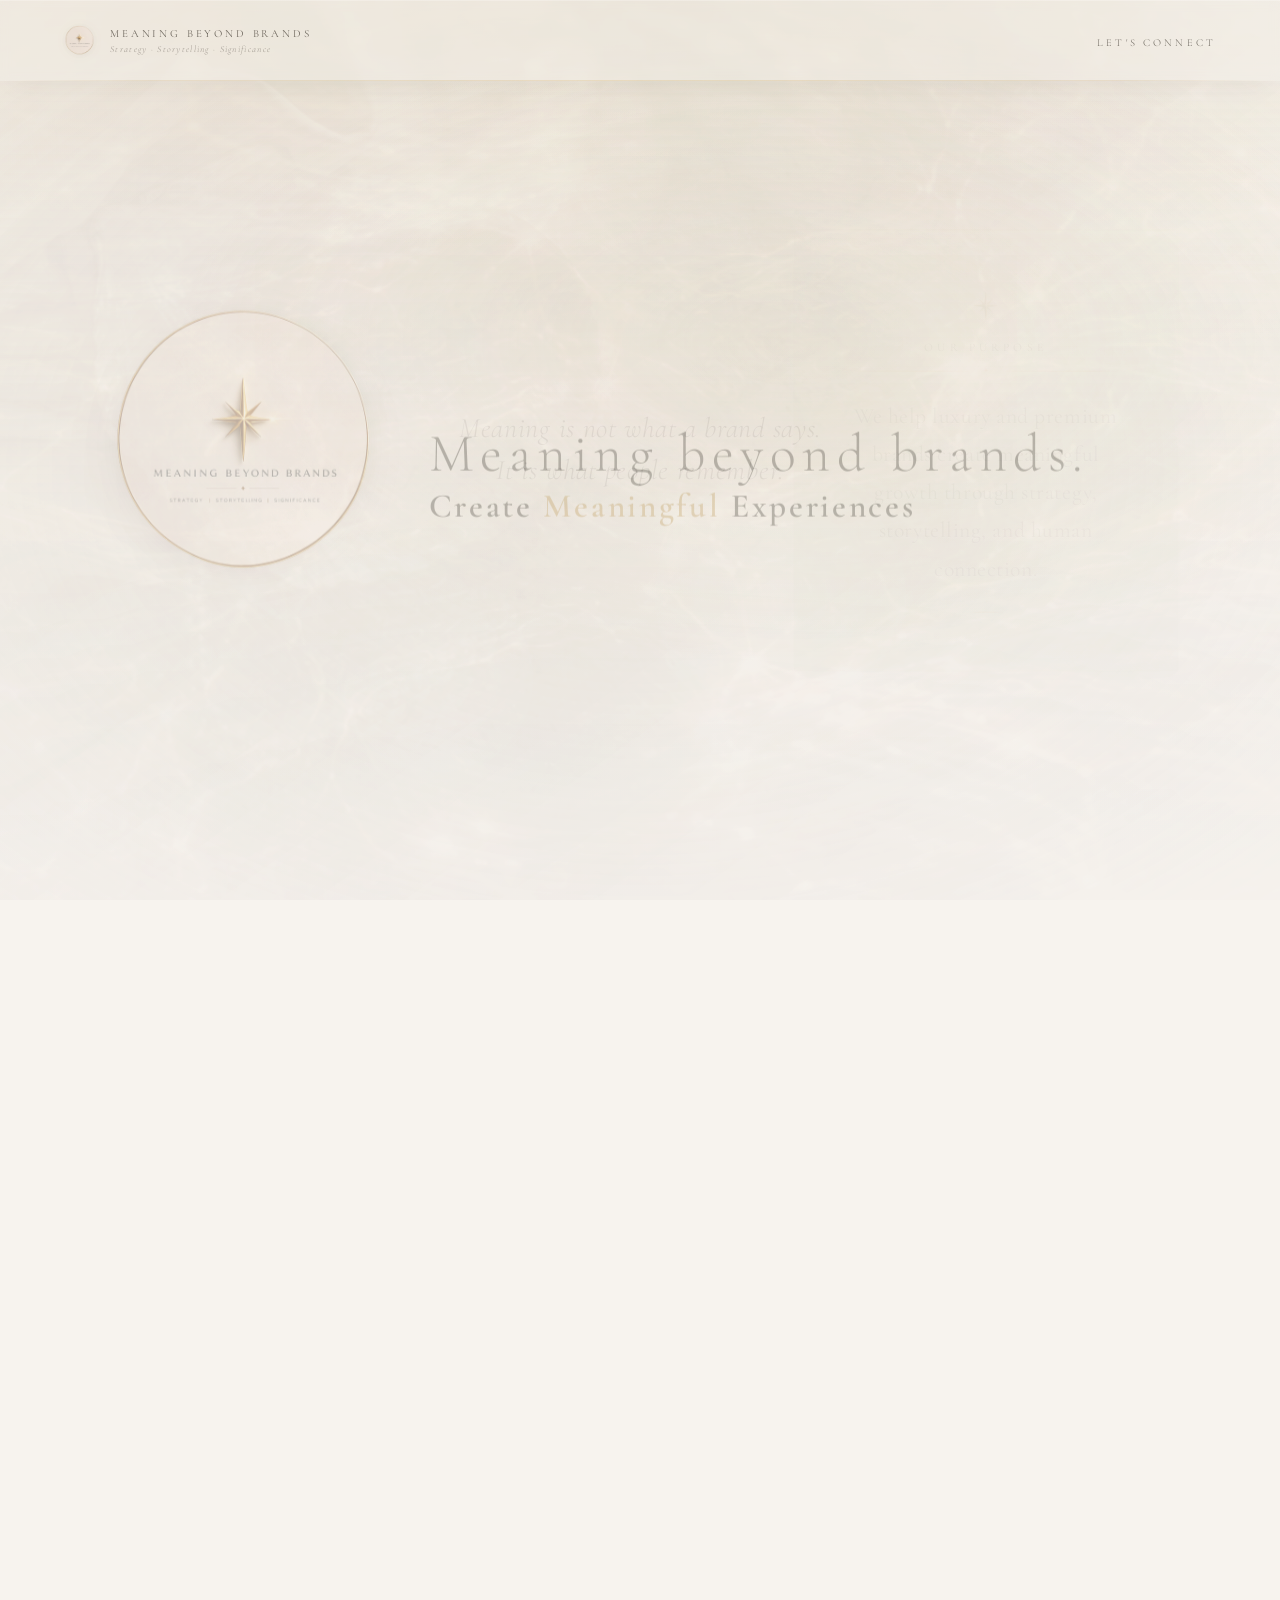
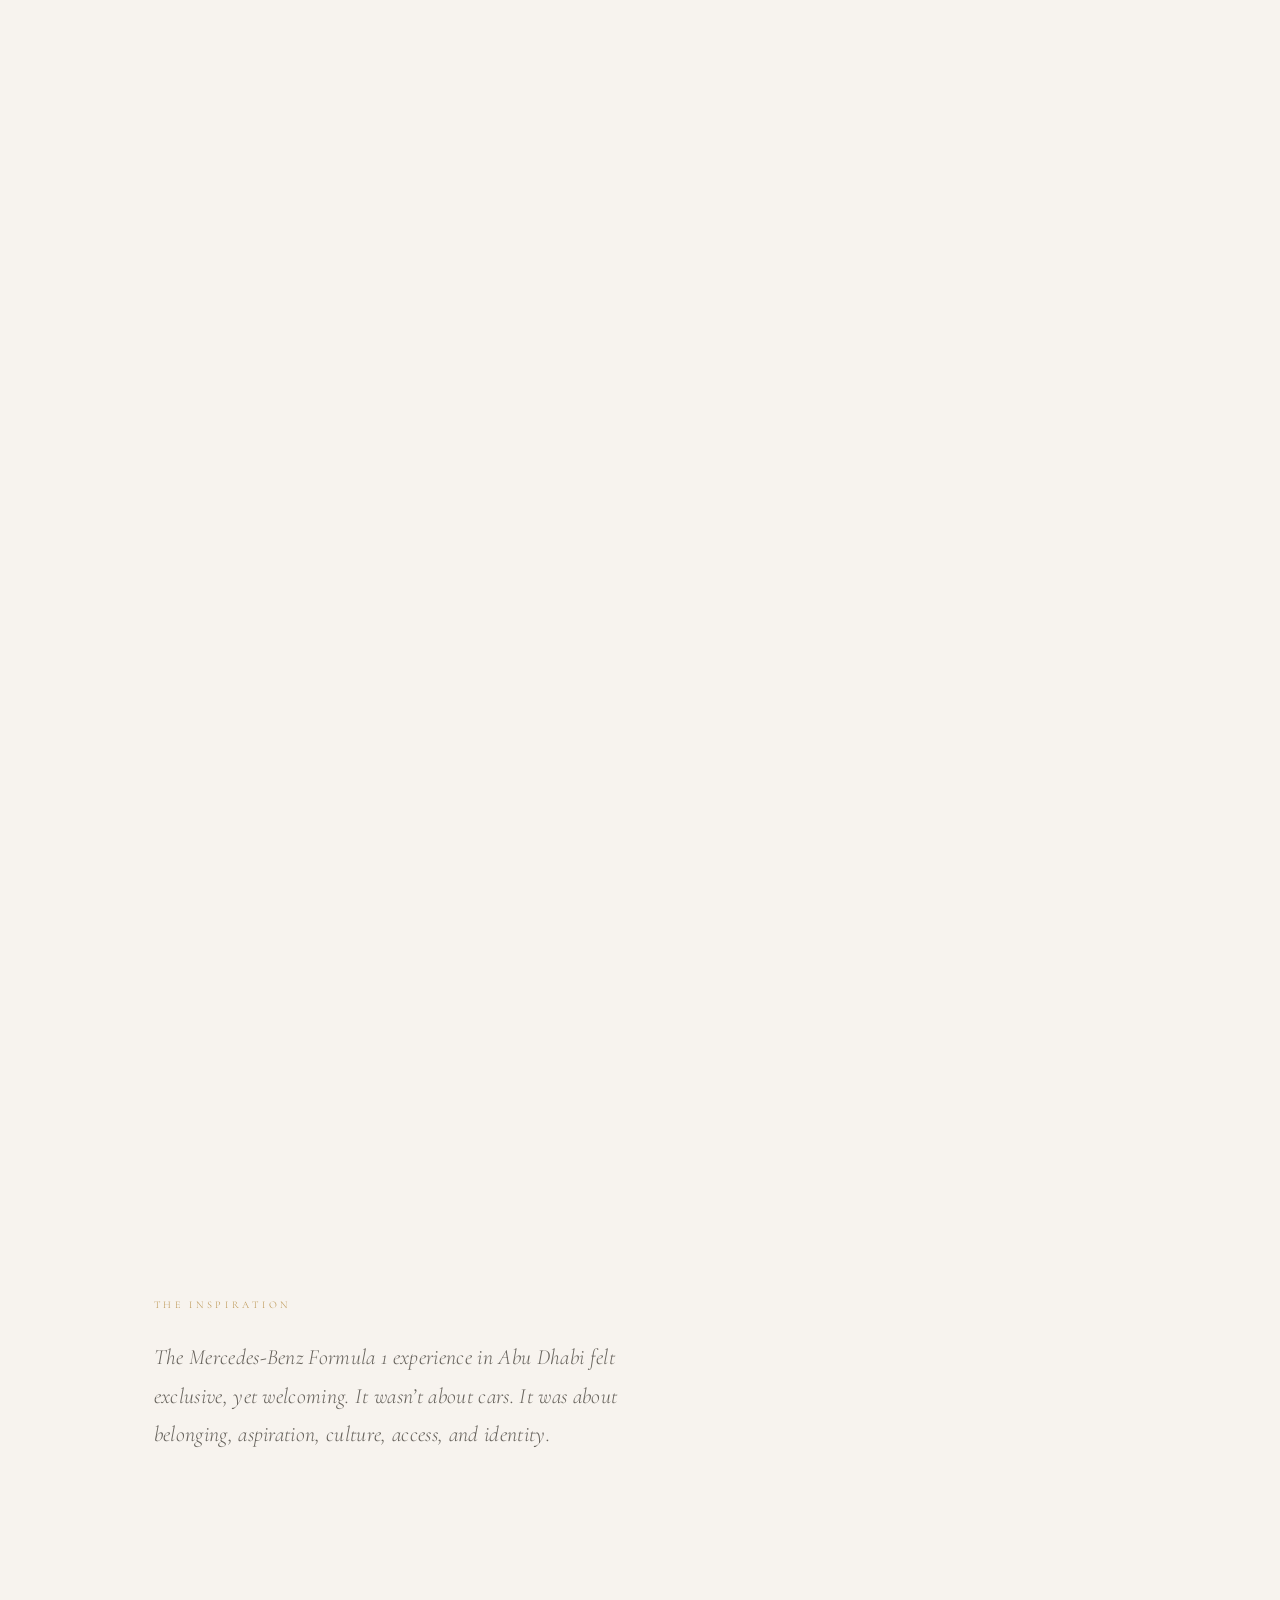
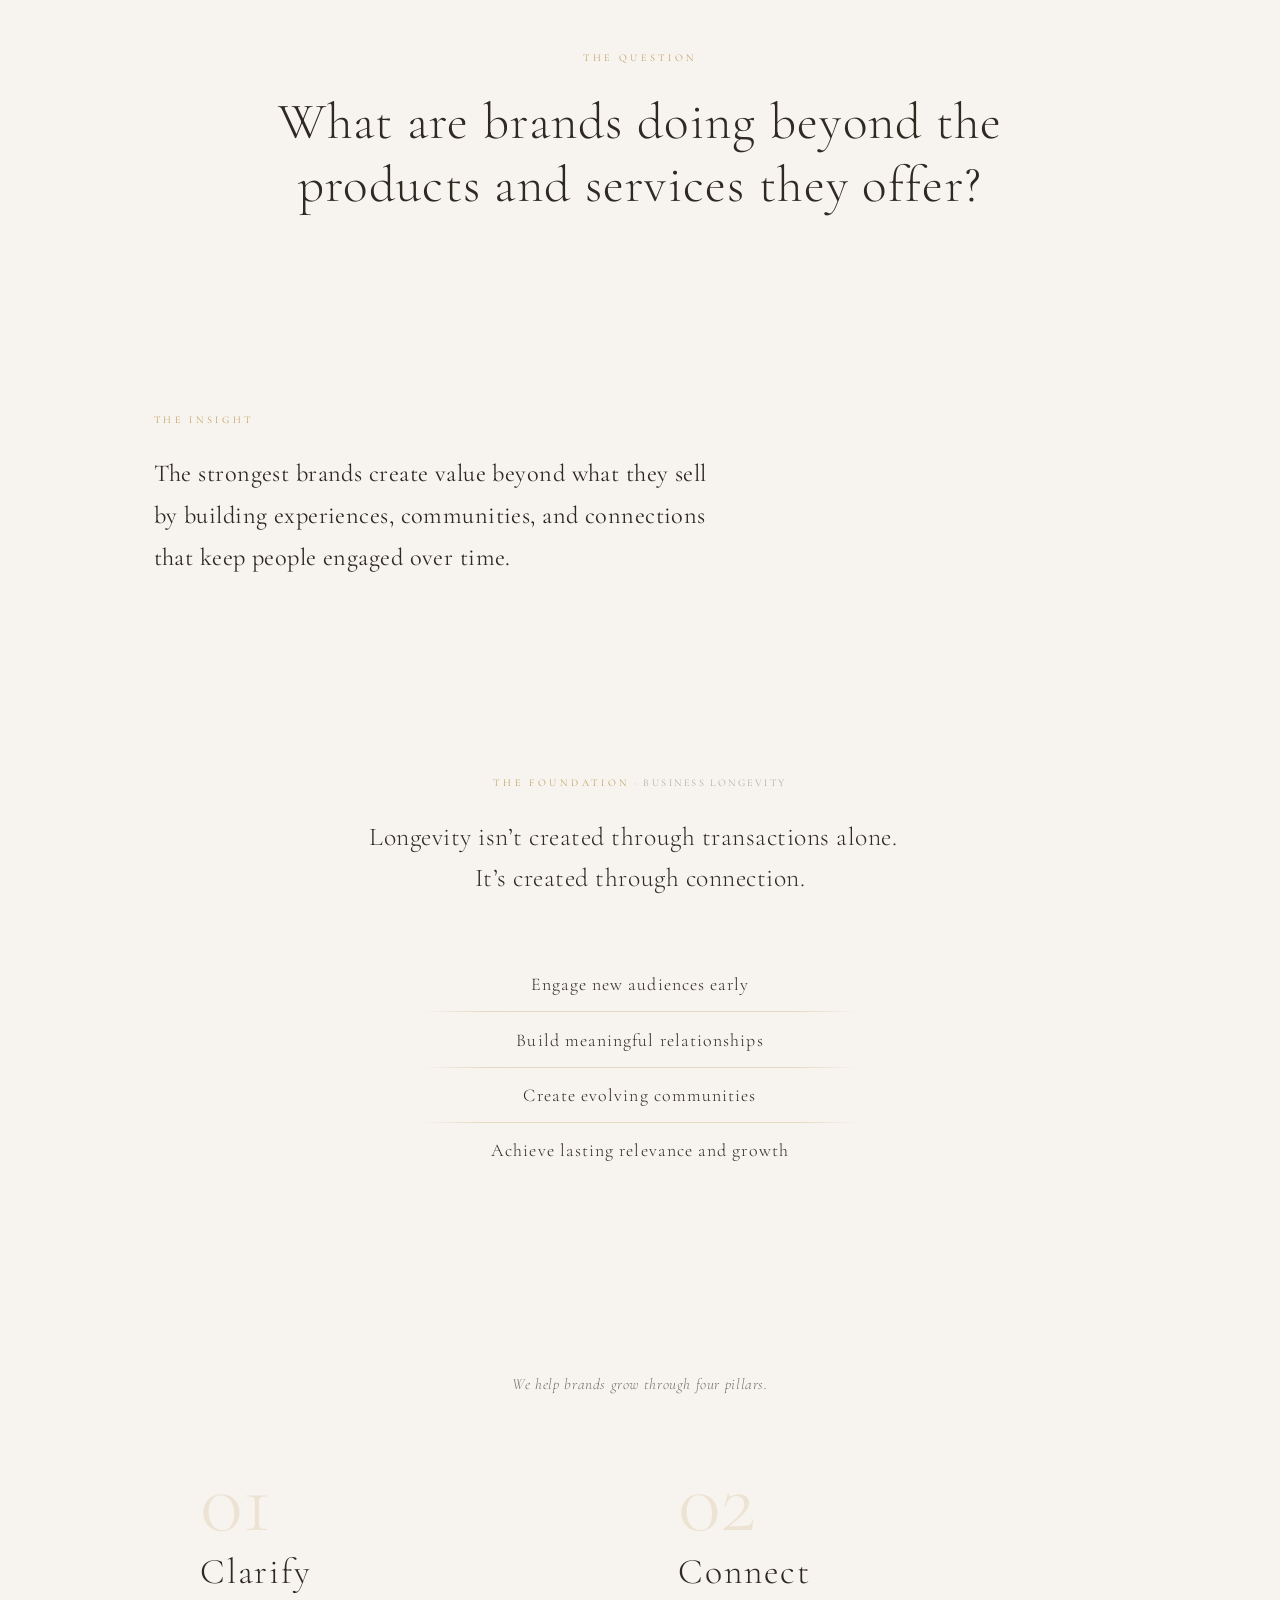
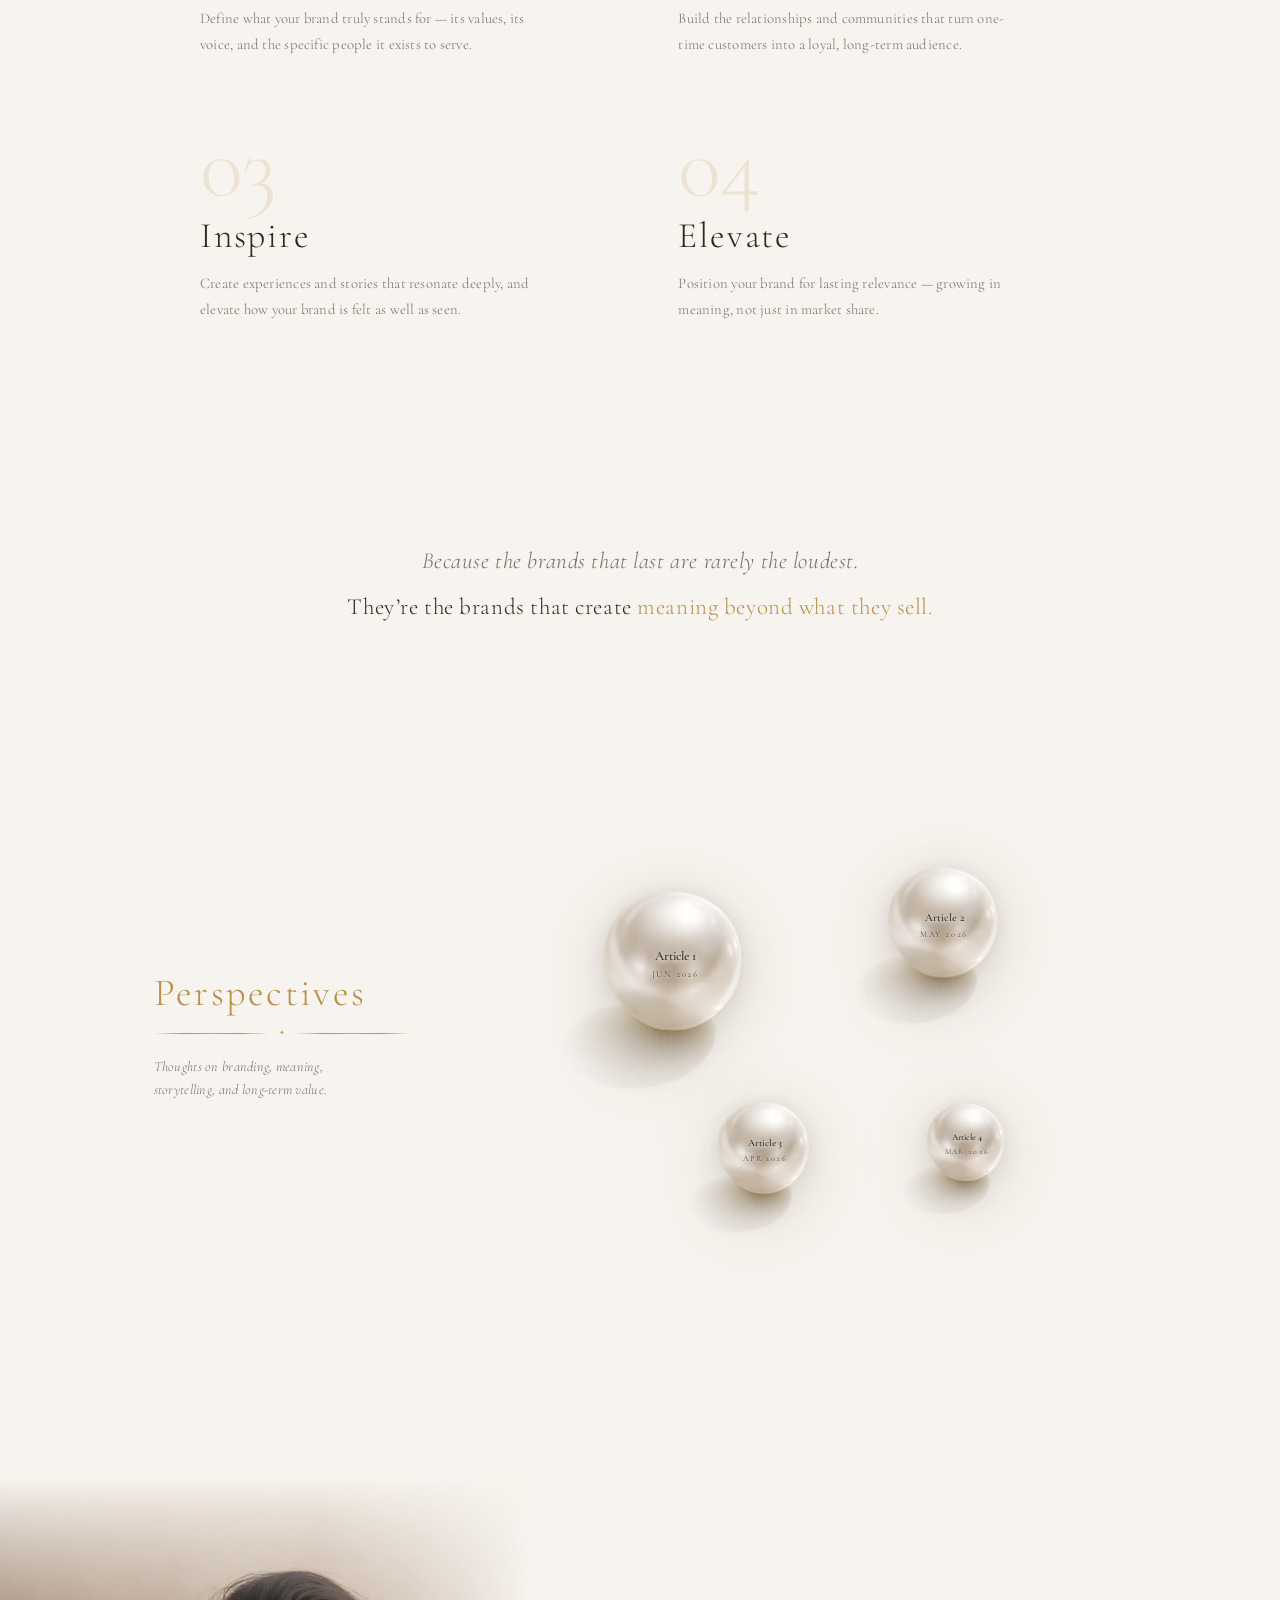
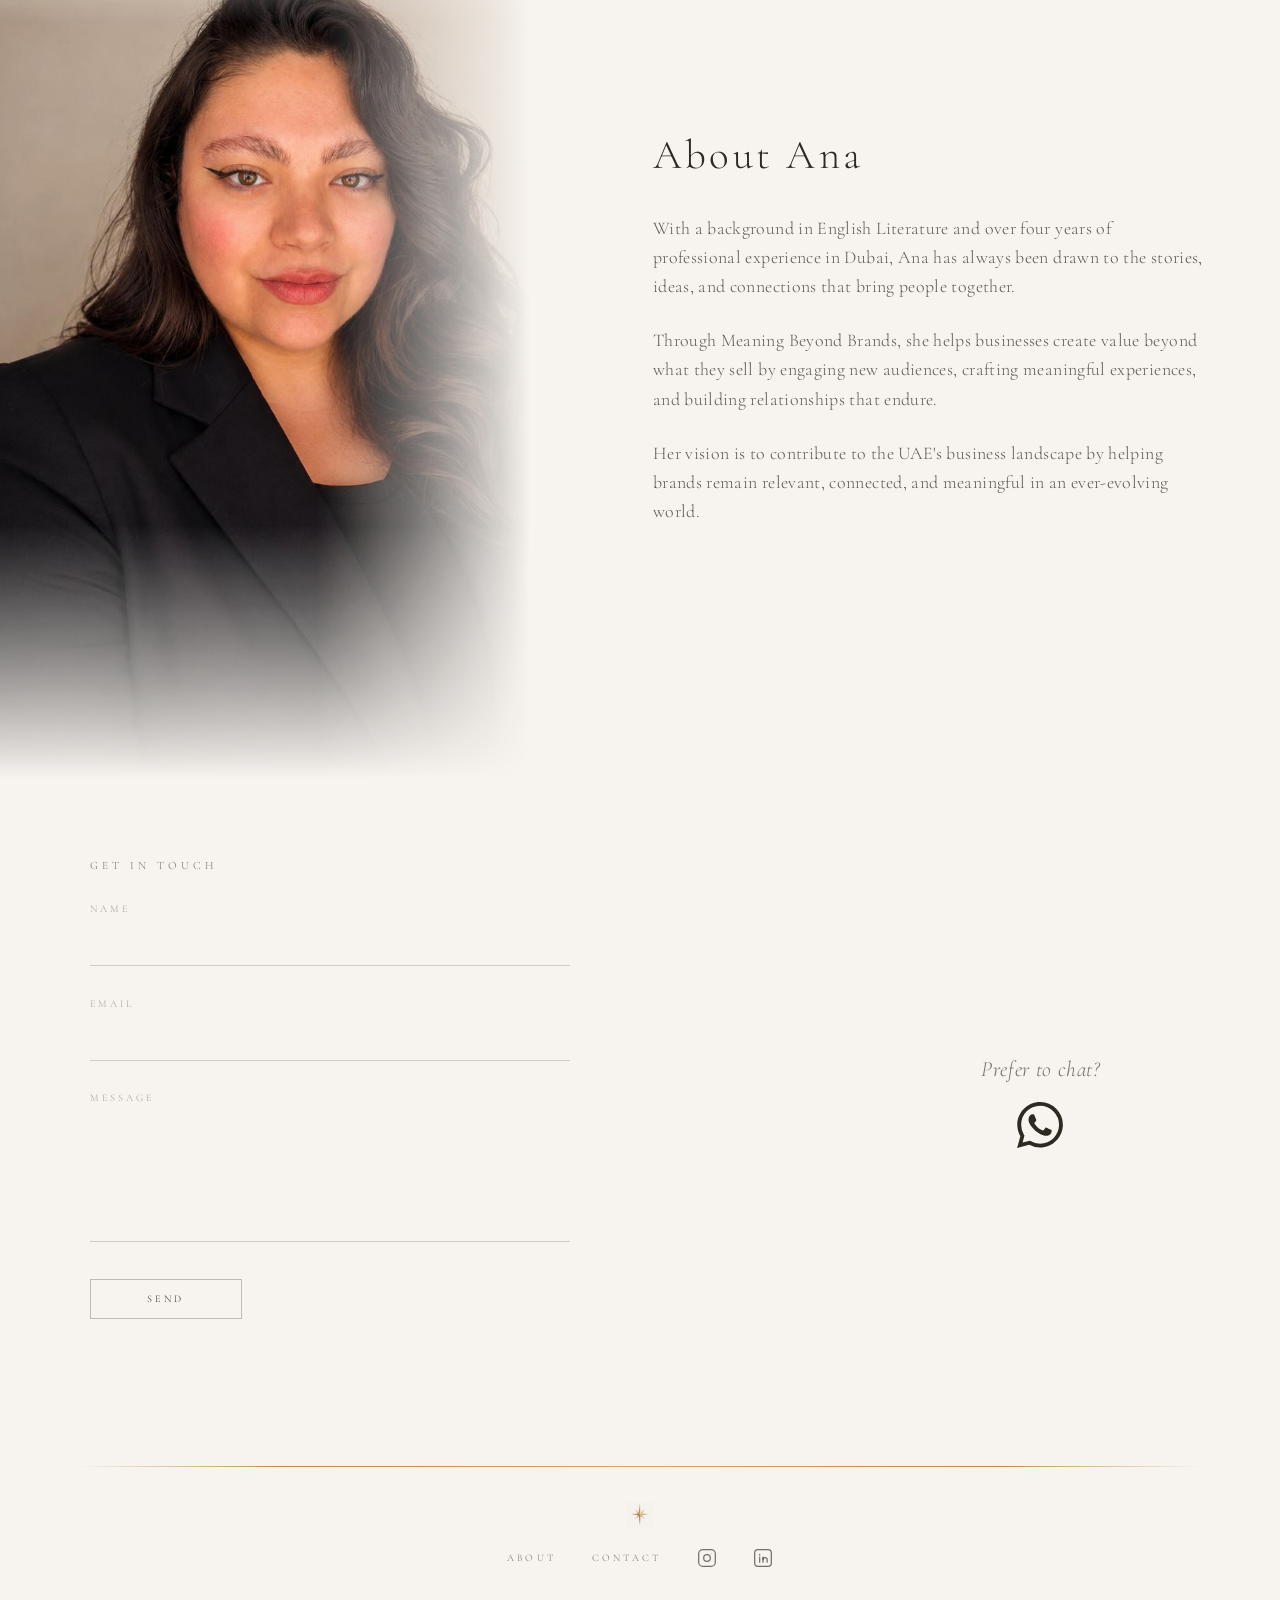
==== commit 23f8d0b4: "fix: optimised emblem (450KB), img.decode() gate, cache-bust v4 - assets/emblem.png: 1.9MB → 459KB (" ====
--- a/index.html
+++ b/index.html
@@ -15,7 +15,7 @@
   <link rel="preconnect" href="https://fonts.googleapis.com" />
   <link rel="preconnect" href="https://fonts.gstatic.com" crossorigin />
   <link href="https://fonts.googleapis.com/css2?family=Cormorant+Garamond:ital,wght@0,300;0,400;0,600;1,300&display=swap" rel="stylesheet" />
-  <link rel="preload" as="image" href="/assets/emblem.png?v=3" />
+  <link rel="preload" as="image" href="/assets/emblem.png?v=4" />
   <link rel="preload" as="image" href="/images/Background-base.png" />
   <link rel="preload" as="image" href="/images/water-sparkle-wide.jpg" />
   <link rel="stylesheet" href="/v2/style.css" />
@@ -39,7 +39,7 @@
   <header class="site-header" id="siteHeader">
     <div class="sh-inner">
       <div class="sh-left">
-        <img src="/assets/emblem.png?v=3" alt="" class="sh-emblem" aria-hidden="true"
+        <img src="/assets/emblem.png?v=4" alt="" class="sh-emblem" aria-hidden="true"
              width="32" height="32" decoding="async" />
         <div class="sh-brand">
           <span class="sh-name">Meaning Beyond Brands</span>
@@ -57,7 +57,7 @@
   <!-- ── Hero ── -->
   <div class="logo-stage" id="logoStage">
     <div class="logo-mark">
-      <img src="/assets/emblem.png?v=3" alt="" class="logo-emblem"
+      <img src="/assets/emblem.png?v=4" alt="" class="logo-emblem"
            width="300" height="300" decoding="async" aria-hidden="true" />
     </div>
     <div class="hero-copy">
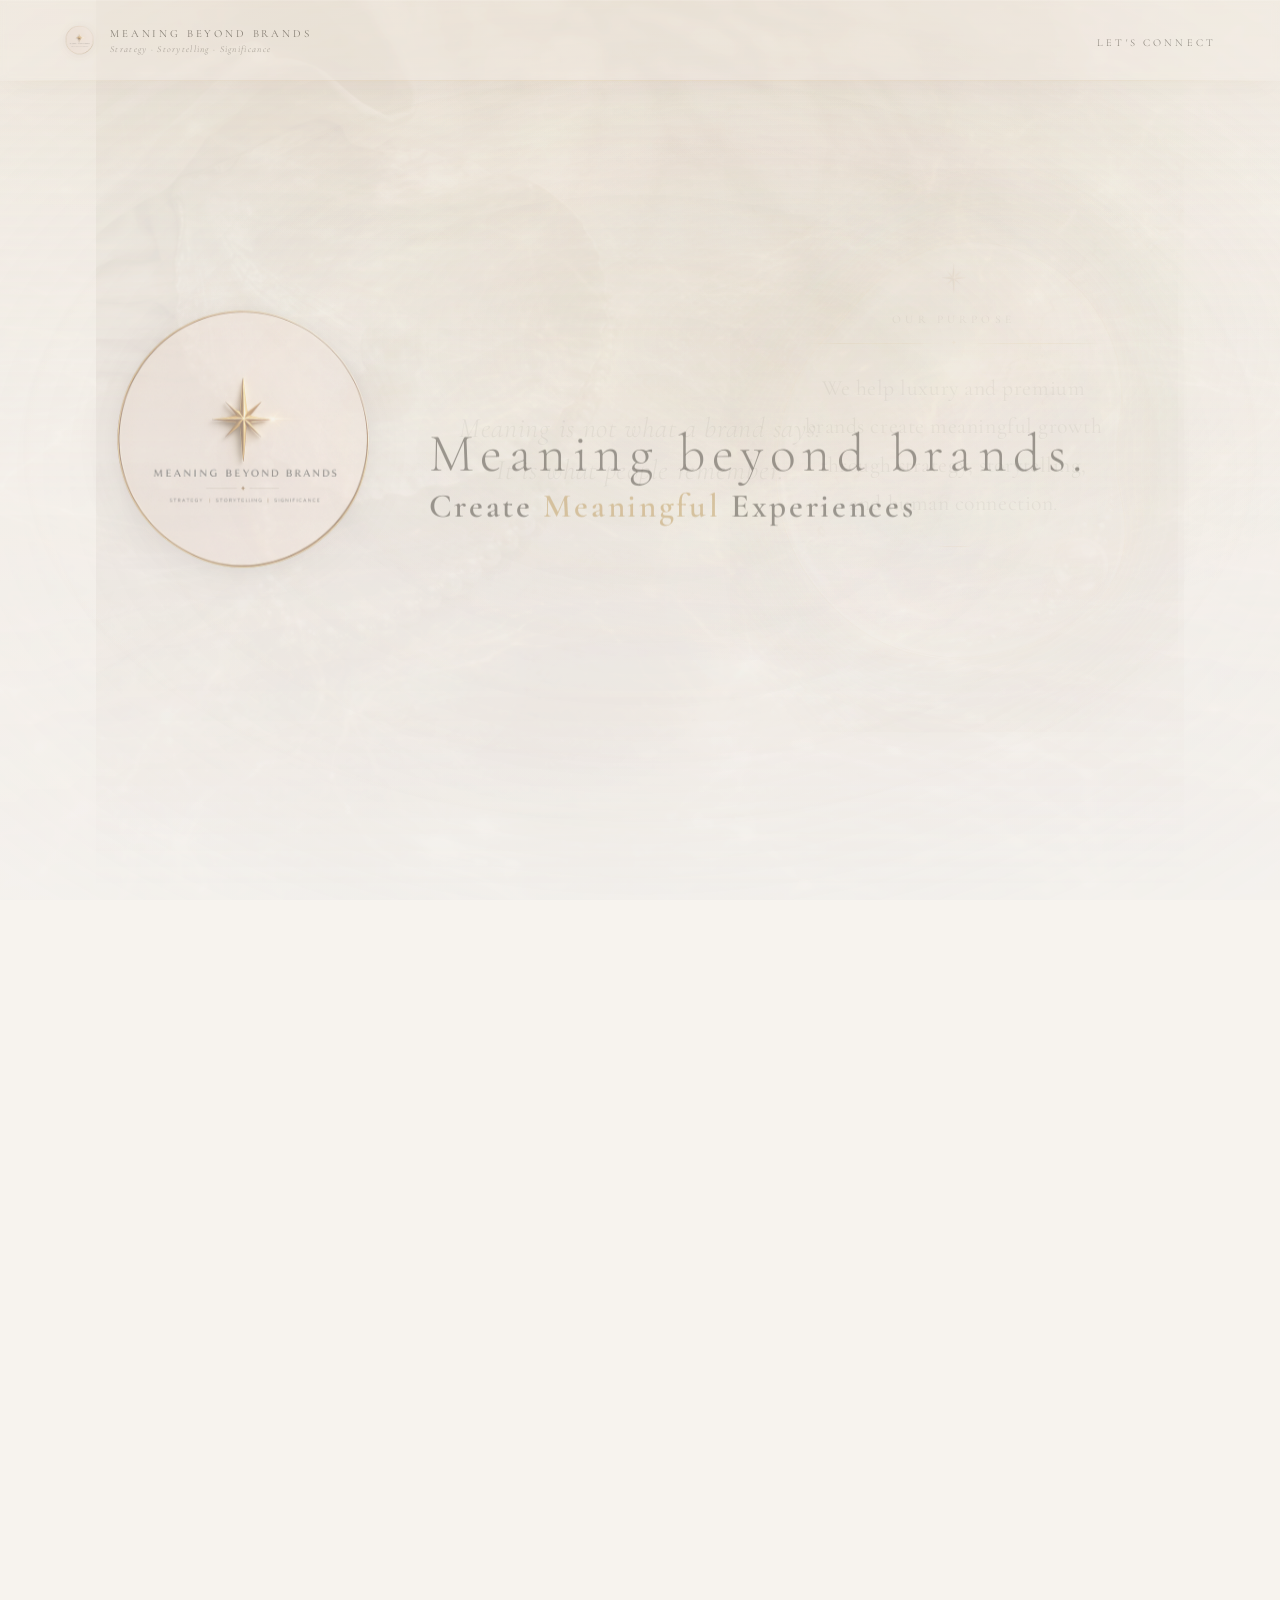
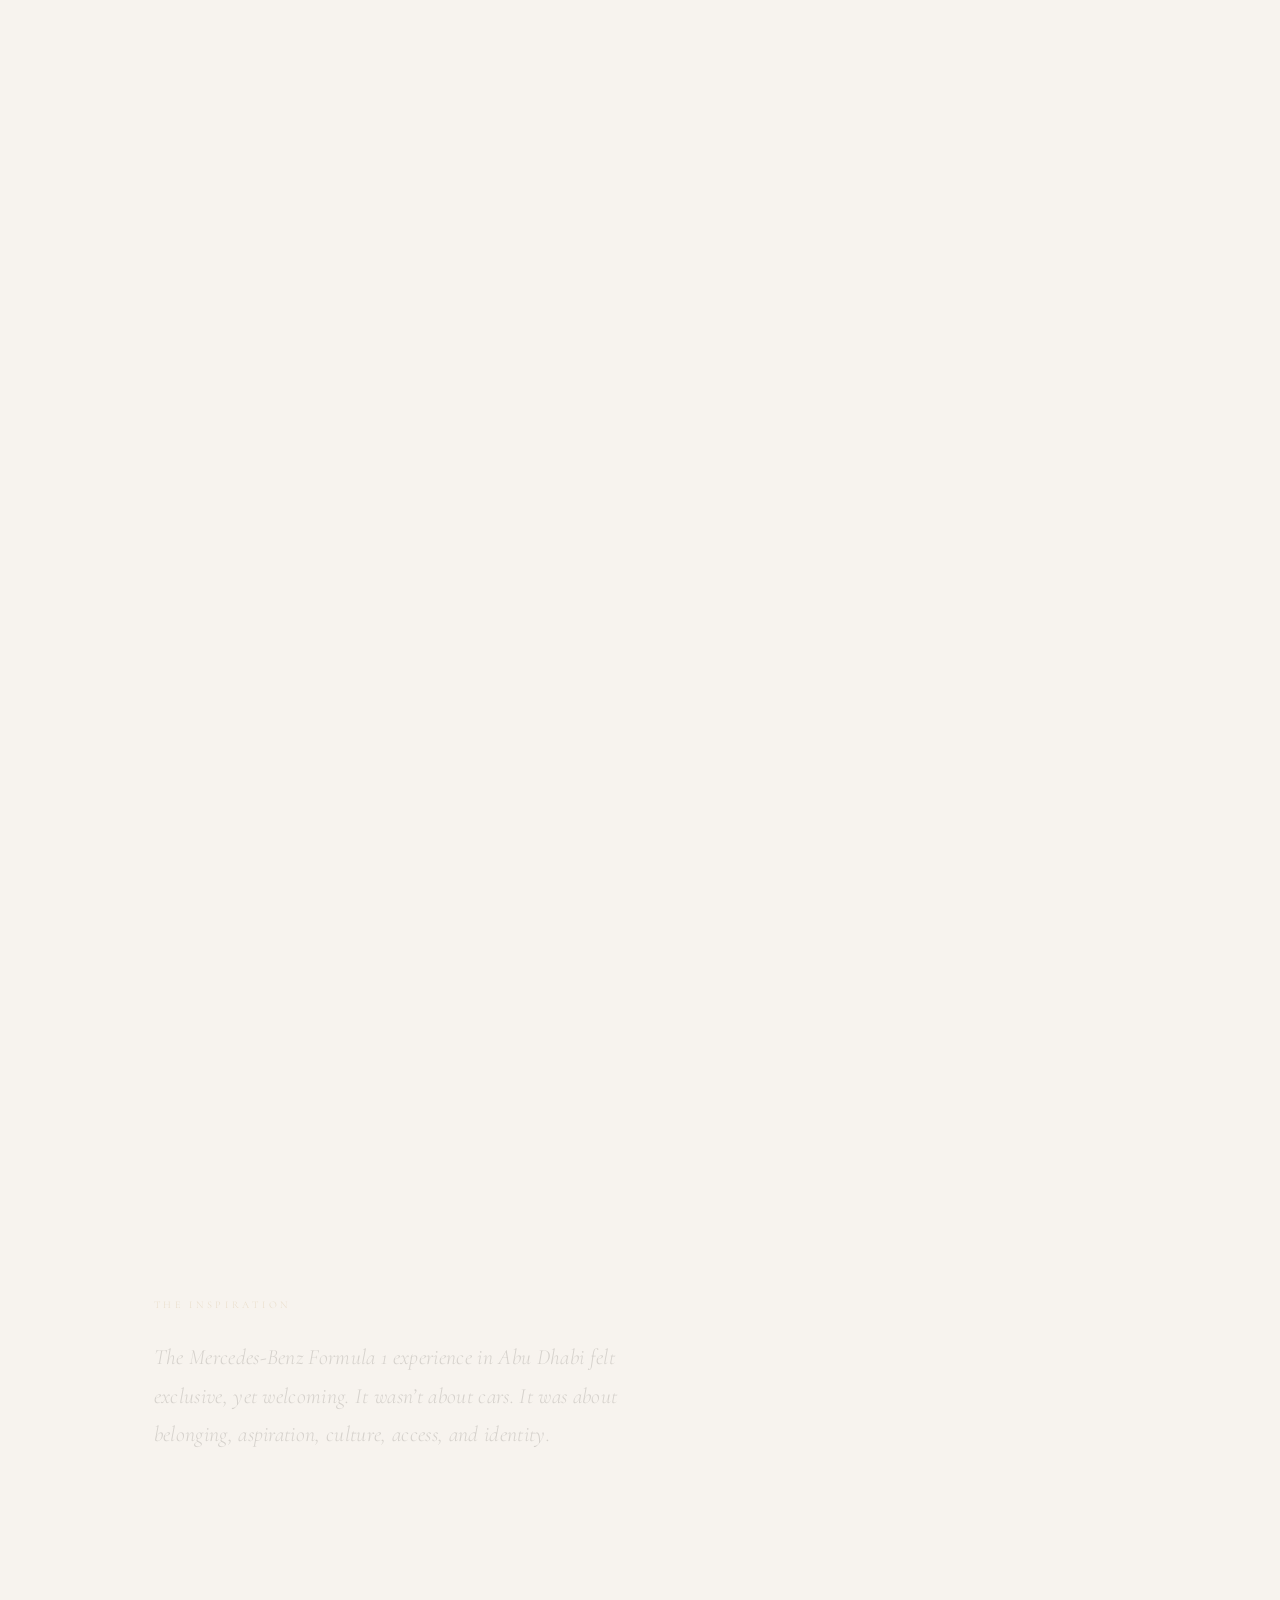
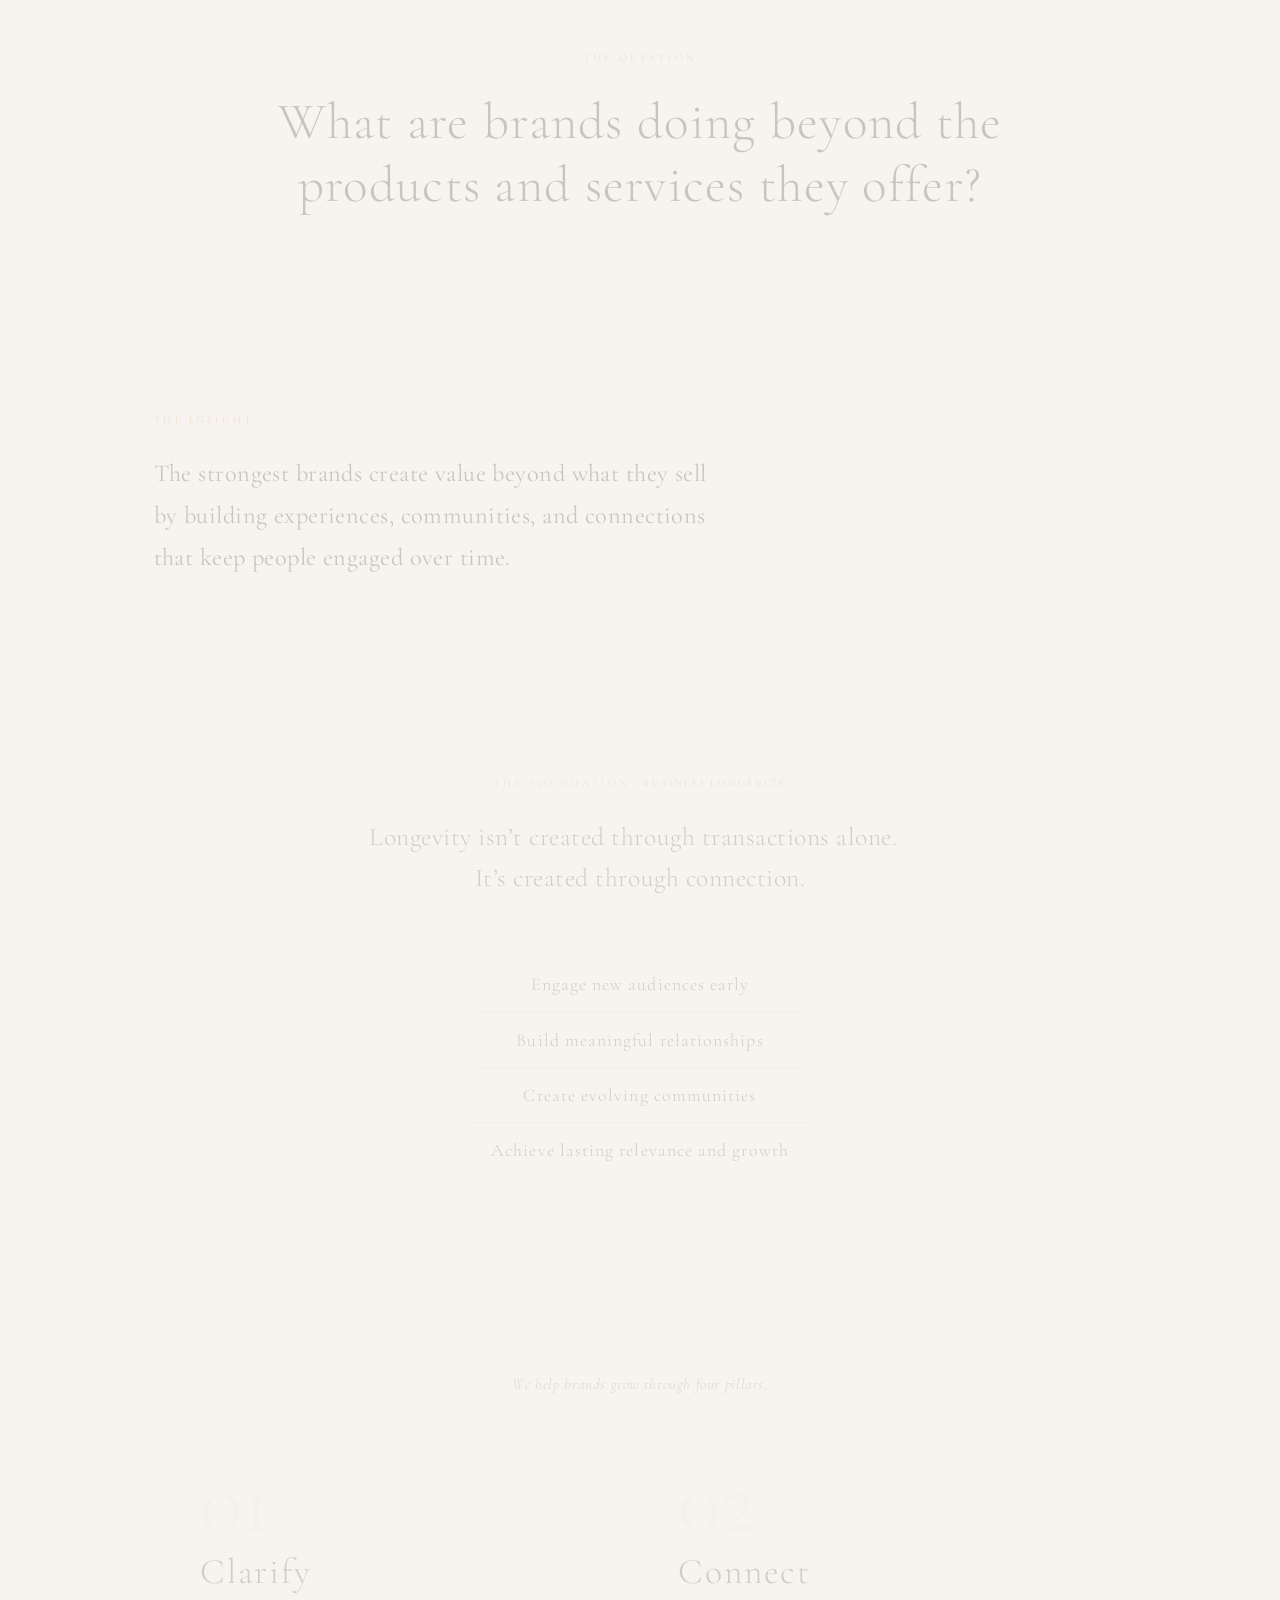
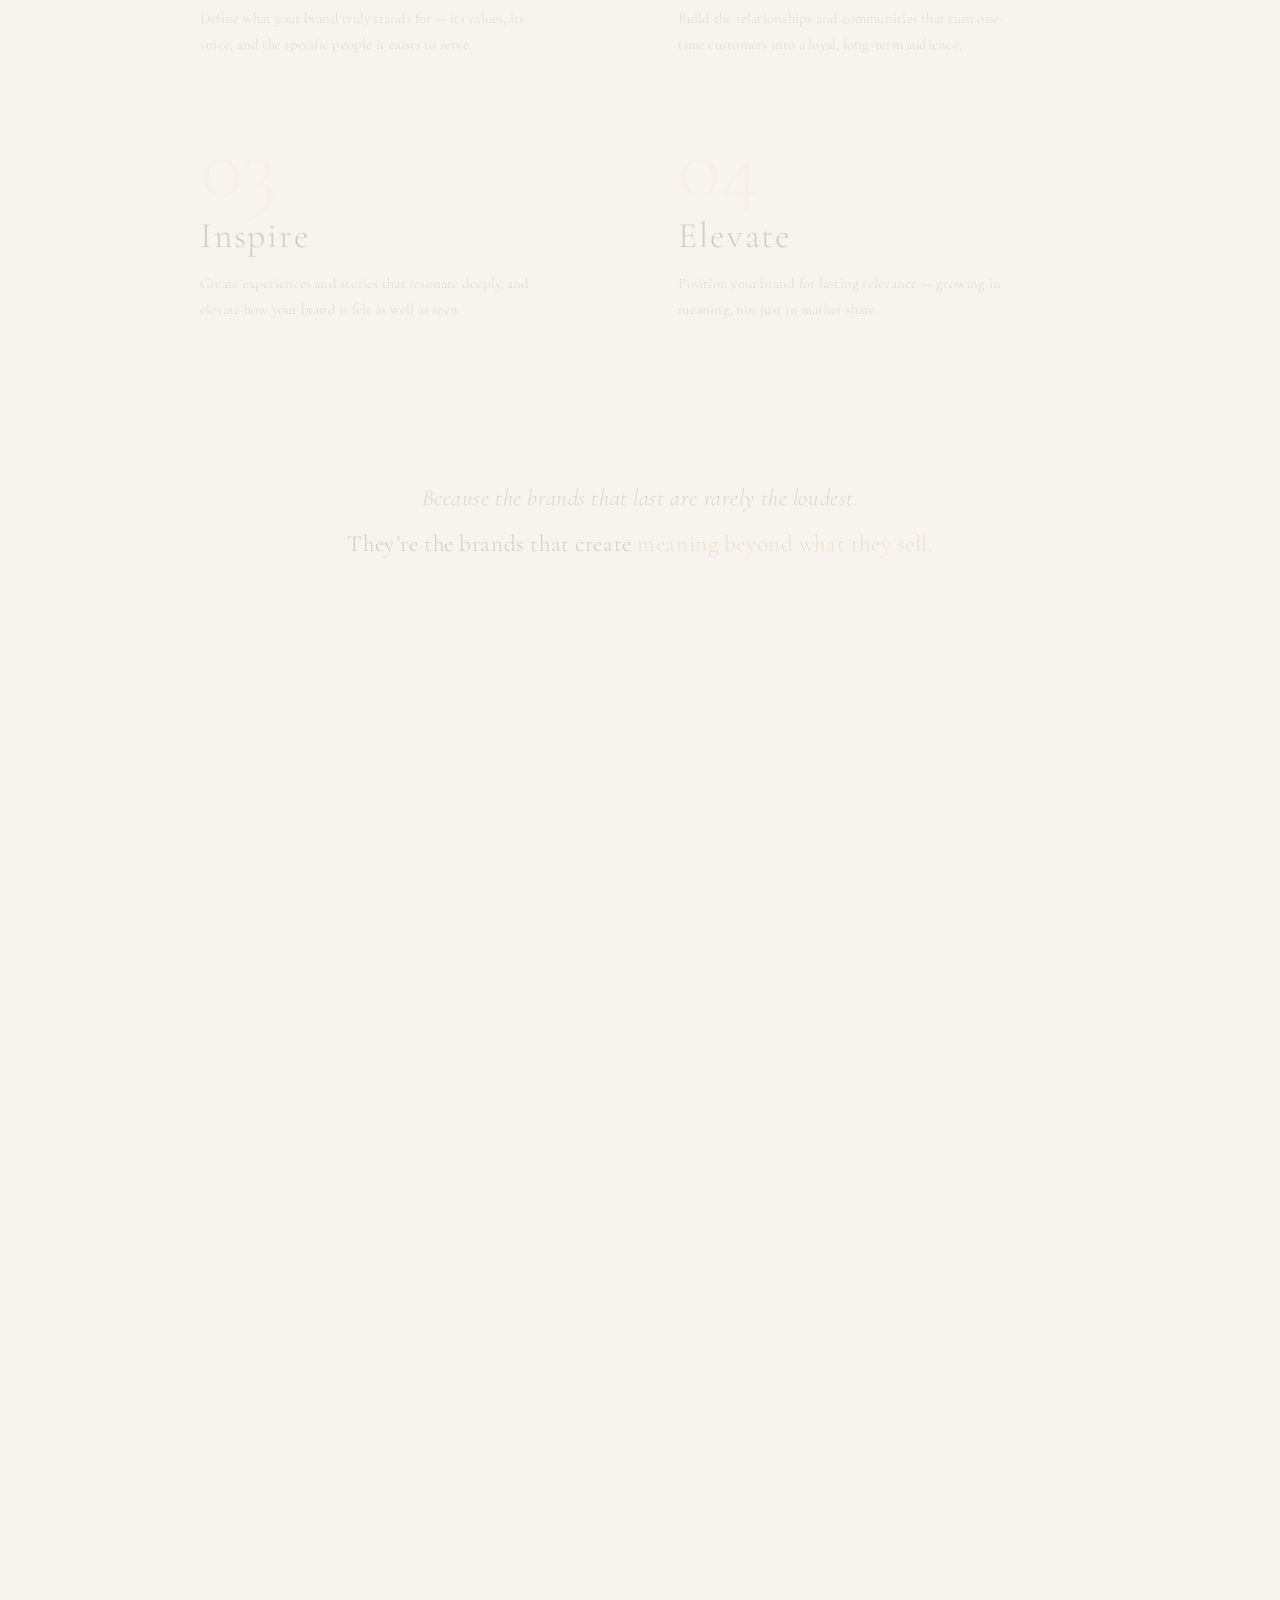
==== commit fff586eb: "fix(purpose-card): richer bubble color (unpremultiplied glow), fix white square behind star icon" ====
--- a/index.html
+++ b/index.html
@@ -70,7 +70,7 @@
   <div class="content-block card-pearl" id="cardPearl" aria-hidden="true">
     <div class="pearl-card">
       <div class="pc-star-wrap">
-        <img src="/assets/compass-star.png" alt="" class="pc-star"
+        <img src="/assets/compass-star.png?v=2" alt="" class="pc-star"
              width="40" height="40" aria-hidden="true" />
       </div>
       <p class="pc-heading">Our Purpose</p>
@@ -180,7 +180,7 @@
   <footer class="site-footer fade-section" id="siteFooter">
     <div class="footer-rule" aria-hidden="true"></div>
     <div class="footer-star-wrap" aria-hidden="true">
-      <img src="/assets/compass-star.png" alt="" class="footer-star" />
+      <img src="/assets/compass-star.png?v=2" alt="" class="footer-star" />
     </div>
     <nav class="footer-nav" aria-label="Footer navigation">
       <a href="#sectionAbout"   class="fn-link">About</a>
@@ -215,7 +215,7 @@
     <button class="pm-close" id="perspClose" aria-label="Close">✕</button>
 
     <div class="pm-star-wrap" aria-hidden="true">
-      <img src="/assets/compass-star.png" alt="" class="pm-star"
+      <img src="/assets/compass-star.png?v=2" alt="" class="pm-star"
            width="28" height="28" />
     </div>
 
--- a/v2/style.css
+++ b/v2/style.css
@@ -9,8 +9,8 @@
   --pearl-2:     #F1EBE2;
   --calm-white:  #F5F2EF;
   --ink:         #2E2A22;
-  --ink-mid:     rgba(46, 42, 34, 0.65);
-  --ink-soft:    rgba(46, 42, 34, 0.42);
+  --ink-mid:     rgba(46, 42, 34, 0.75);
+  --ink-soft:    rgba(46, 42, 34, 0.58);
   --gold:        #B8904A;
   --gold-hi:     #D4A860;
   --gold-lo:     #A07030;
@@ -46,7 +46,8 @@
   position: fixed;
   inset: 0;
   pointer-events: none;
-  will-change: opacity;
+  /* PHASE 1: removed will-change: opacity — permanently promoting 6 full-viewport
+     layers exhausts GPU texture memory on older iPhones */
 }
 
 .l-base {
@@ -74,16 +75,15 @@
   z-index: 2;
   opacity: 0;
   background-image: url('/images/Background-base.png');
-  background-size: cover;
-  background-position: left top;
+  background-size: 85% auto;
+  background-repeat: no-repeat;
+  background-position: center top;
   mix-blend-mode: normal;
   filter: saturate(0.84) brightness(0.95) sepia(0.05);
-  -webkit-mask-image: linear-gradient(145deg,
-    black 0%, black 30%, rgba(0,0,0,.80) 50%,
-    rgba(0,0,0,.42) 68%, rgba(0,0,0,.12) 82%, transparent 95%);
-  mask-image: linear-gradient(145deg,
-    black 0%, black 30%, rgba(0,0,0,.80) 50%,
-    rgba(0,0,0,.42) 68%, rgba(0,0,0,.12) 82%, transparent 95%);
+  -webkit-mask-image: linear-gradient(to bottom,
+    black 0%, black 60%, rgba(0,0,0,.65) 80%, transparent 100%);
+  mask-image: linear-gradient(to bottom,
+    black 0%, black 60%, rgba(0,0,0,.65) 80%, transparent 100%);
 }
 
 .l-water {
@@ -332,31 +332,29 @@
 .card-pearl {
   right: 8vw; top: 50%;
   transform: translateY(-50%);
-  width: clamp(280px, 30vw, 420px);
+  width: clamp(320px, 35vw, 480px);
 }
 
 @media (max-width: 800px) {
   .card-pearl {
     right: auto; left: 50%; top: auto; bottom: 8vh;
     transform: translateX(-50%);
-    width: clamp(280px, 80vw, 420px);
+    width: clamp(300px, 85vw, 460px);
   }
 }
 
 .pearl-card {
-  position: relative; overflow: hidden;
-  background-image: url('/images/our-purpose-paper-blank.png?v=2');
-  background-size: cover; background-position: center;
-  background-color: #F6F1E8;
-  border-radius: 3px;
-  padding: clamp(36px,4.5vw,58px) clamp(36px,4.2vw,56px);
+  position: relative;
+  background-image: url('/images/our-purpose-bubble.png?v=3');
+  background-size: contain;
+  background-repeat: no-repeat;
+  background-position: center;
+  aspect-ratio: 1024 / 1289;
+  padding: clamp(60px,9vw,92px) clamp(50px,7.5vw,74px) clamp(90px,13vw,130px);
   text-align: center;
-  box-shadow:
-    0  1px  2px  rgba(50,32,10,.06),
-    0  4px  10px rgba(50,32,10,.07),
-    0 12px  28px rgba(50,32,10,.06),
-    0 30px  60px rgba(50,32,10,.05),
-    4px 6px 24px rgba(50,32,10,.04);
+  filter:
+    drop-shadow(0 20px 40px rgba(50,32,10,.14))
+    drop-shadow(0 4px 12px rgba(50,32,10,.10));
 }
 
 .pc-star-wrap { display: flex; justify-content: center; margin-bottom: 14px; }
@@ -407,16 +405,18 @@
 /* ── Water interlude — editorial quote floating in the light ── */
 .interlude-water {
   /* Full-viewport fixed overlay, above real sections (z-index: 10).
-     Solid background: when the interlude appears (p ≥ 0.50) the canvas is
-     covered by the Framework section — water texture is not visible behind it,
-     so a transparent/gradient bg would expose section content. Solid pearl
-     covers it cleanly and matches the section paper colour. */
+     Transparent background lets the ocean (l-water, z-3) show through.
+     The radial scrim creates a soft pearl halo around the text to protect
+     contrast against the animated water texture and caustic sparkles.
+     Beat 1 bleed-through prevented by p-gate in script.js (p >= 0.56). */
   left: 0; top: 0;
   width: 100%; height: 100%;
   transform: none;
   z-index: 12;
   text-align: center;
-  background: var(--pearl);
+  background: radial-gradient(ellipse 70% 60% at 50% 50%,
+                              rgba(247, 243, 238, 0.52) 0%,
+                              transparent 80%);
   display: flex;
   align-items: center;
   justify-content: center;
@@ -1118,9 +1118,10 @@
   background: var(--pearl);
 }
 
-/* Each beat fades in individually via the .fade-section tick-loop */
+/* Beat opacity is lerp-driven by tick() — no CSS transition */
 .fw-beat {
   padding: clamp(72px, 11vh, 140px) clamp(8vw, 12vw, 160px);
+  opacity: 0;
 }
 
 /* Gold caps label — shared by all beats */
@@ -1284,8 +1285,8 @@
 /* ── Beat 6: Close — centred, book final page ── */
 .fw-beat--close {
   text-align: center;
-  padding-top: clamp(88px, 14vh, 172px);
-  padding-bottom: clamp(88px, 14vh, 172px);
+  padding-top: clamp(44px, 7vh, 86px);
+  padding-bottom: clamp(44px, 7vh, 86px);
 }
 
 .fw-close-line1 {
@@ -1311,7 +1312,7 @@
 /* ── Framework mobile ≤ 600px ── */
 @media (max-width: 600px) {
   .fw-beat {
-    padding: clamp(56px, 8vh, 96px) clamp(28px, 7vw, 48px);
+    padding: clamp(28px, 4vh, 48px) clamp(28px, 7vw, 48px);
   }
 
   .fw-beat--question {
@@ -1329,8 +1330,8 @@
   .fw-pillar-body { max-width: 100%; }
 
   .fw-beat--close {
-    padding-top: clamp(64px, 10vh, 100px);
-    padding-bottom: clamp(64px, 10vh, 100px);
+    padding-top: clamp(32px, 5vh, 50px);
+    padding-bottom: clamp(32px, 5vh, 50px);
   }
 }
 
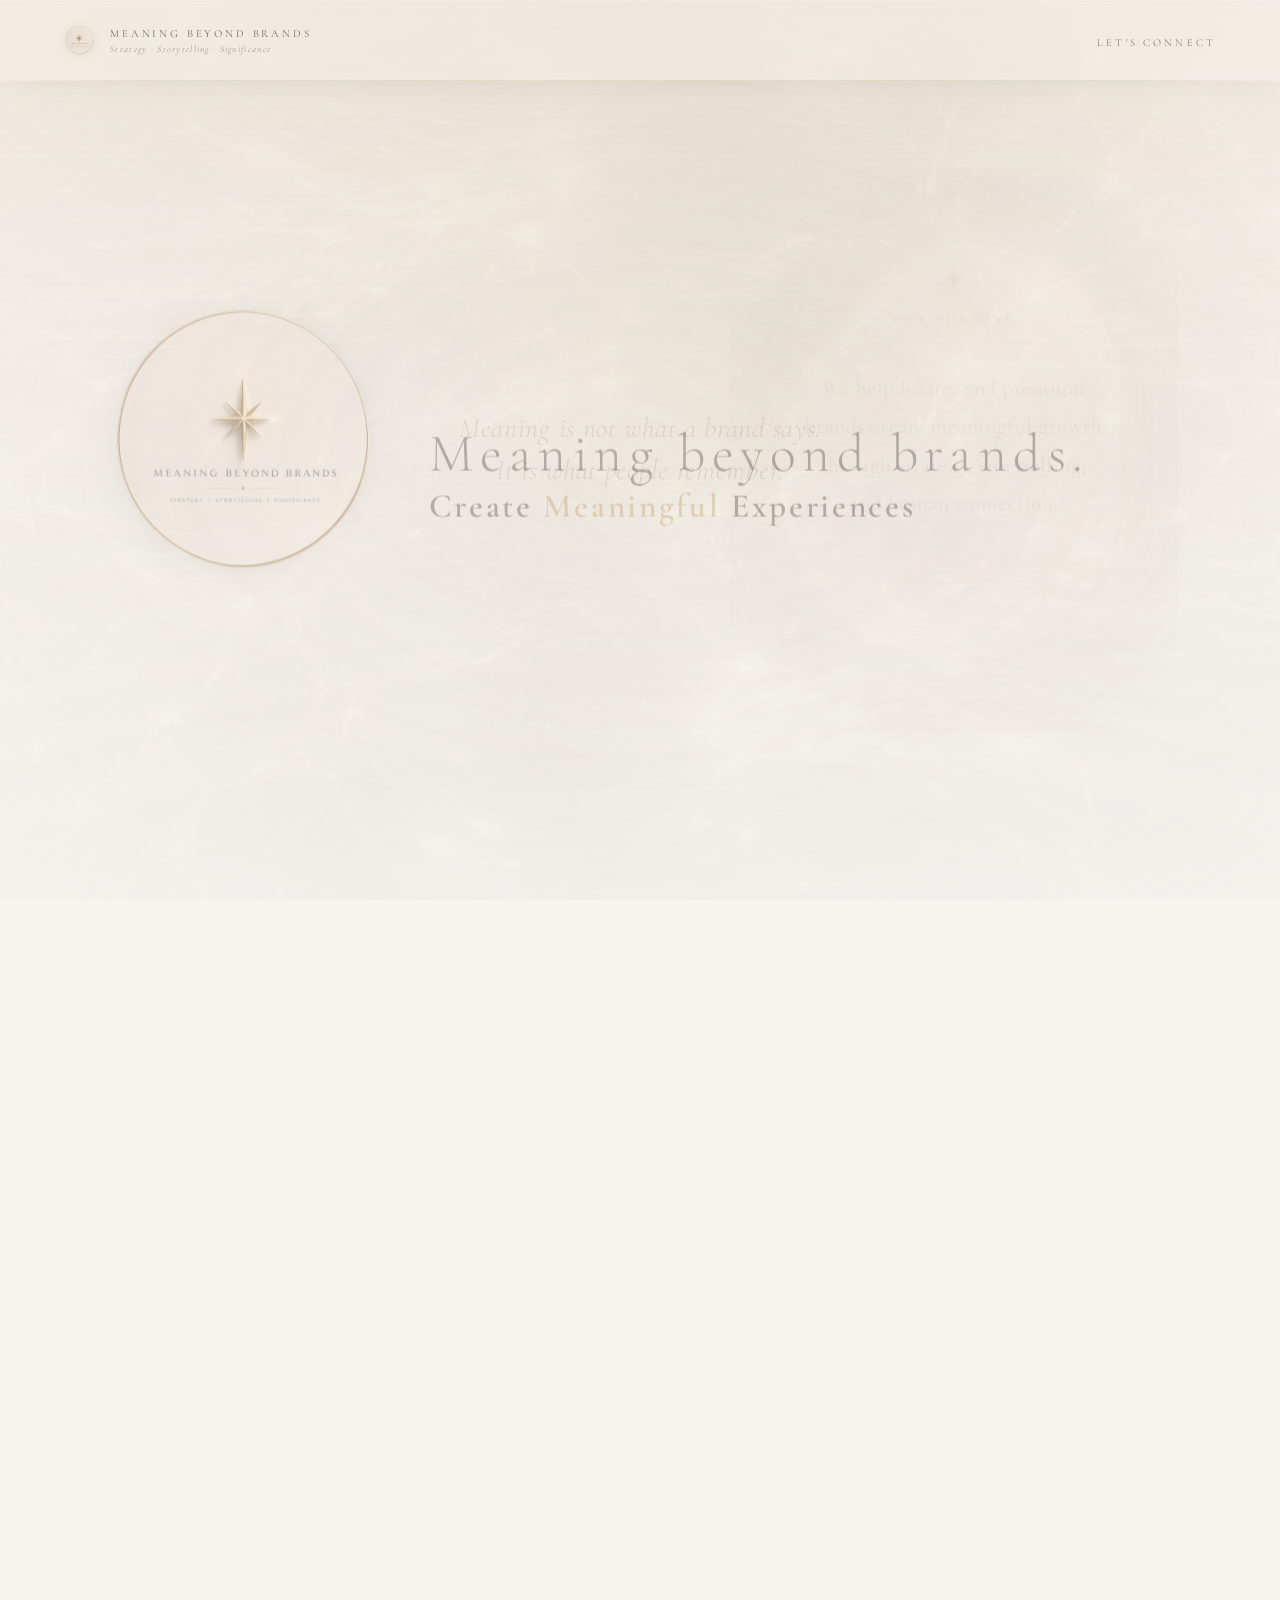
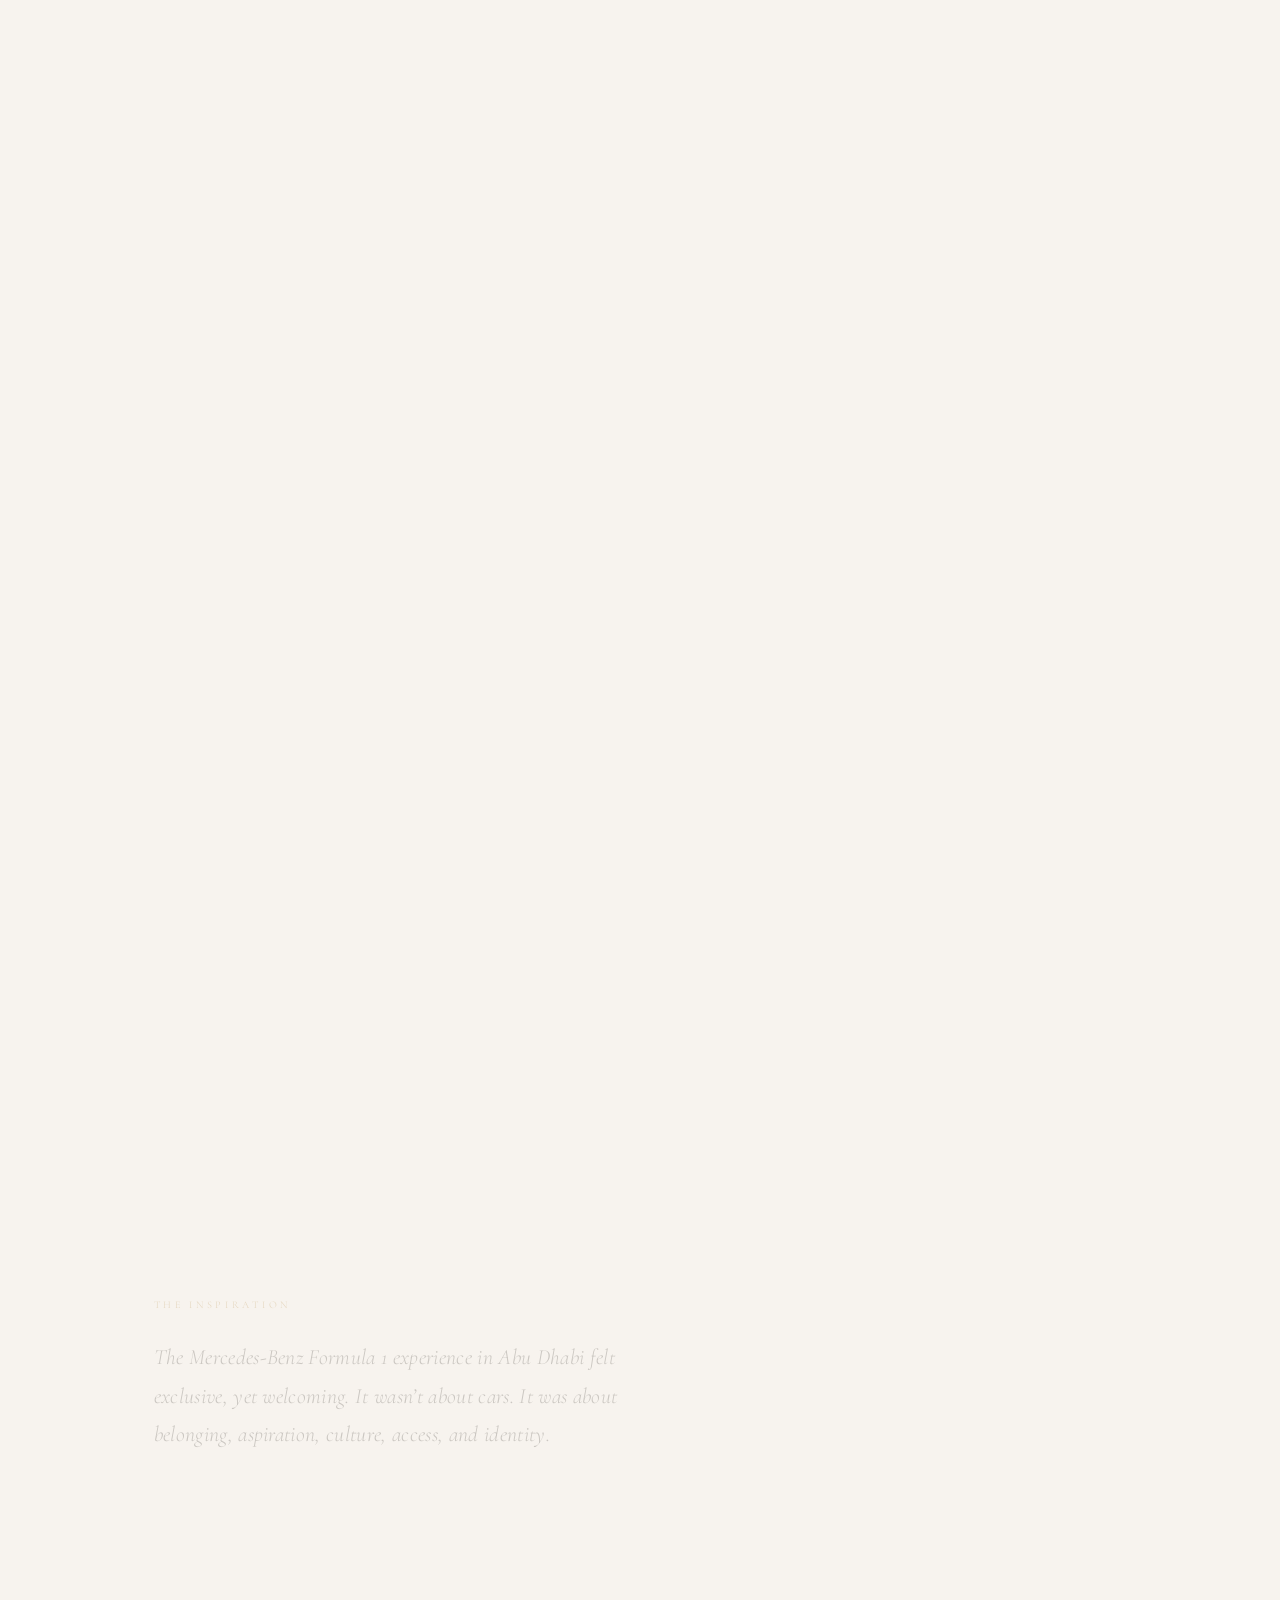
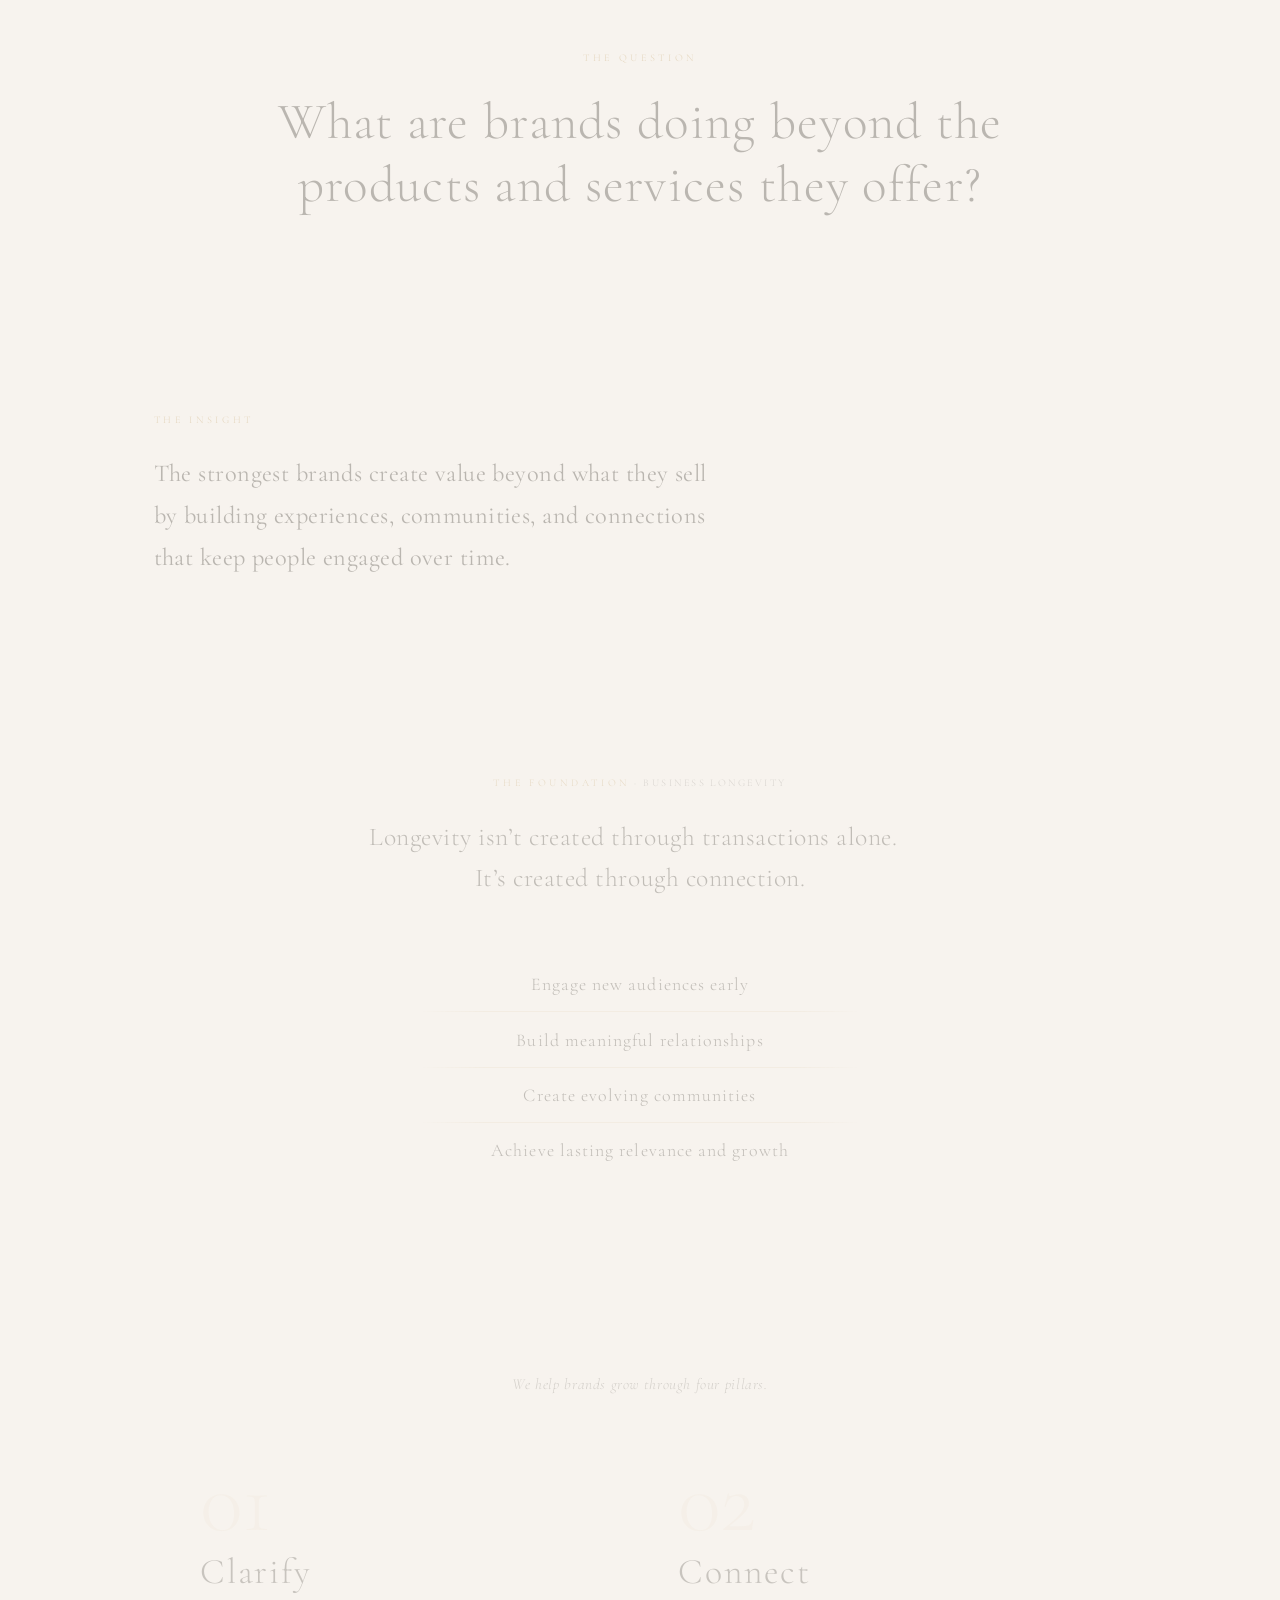
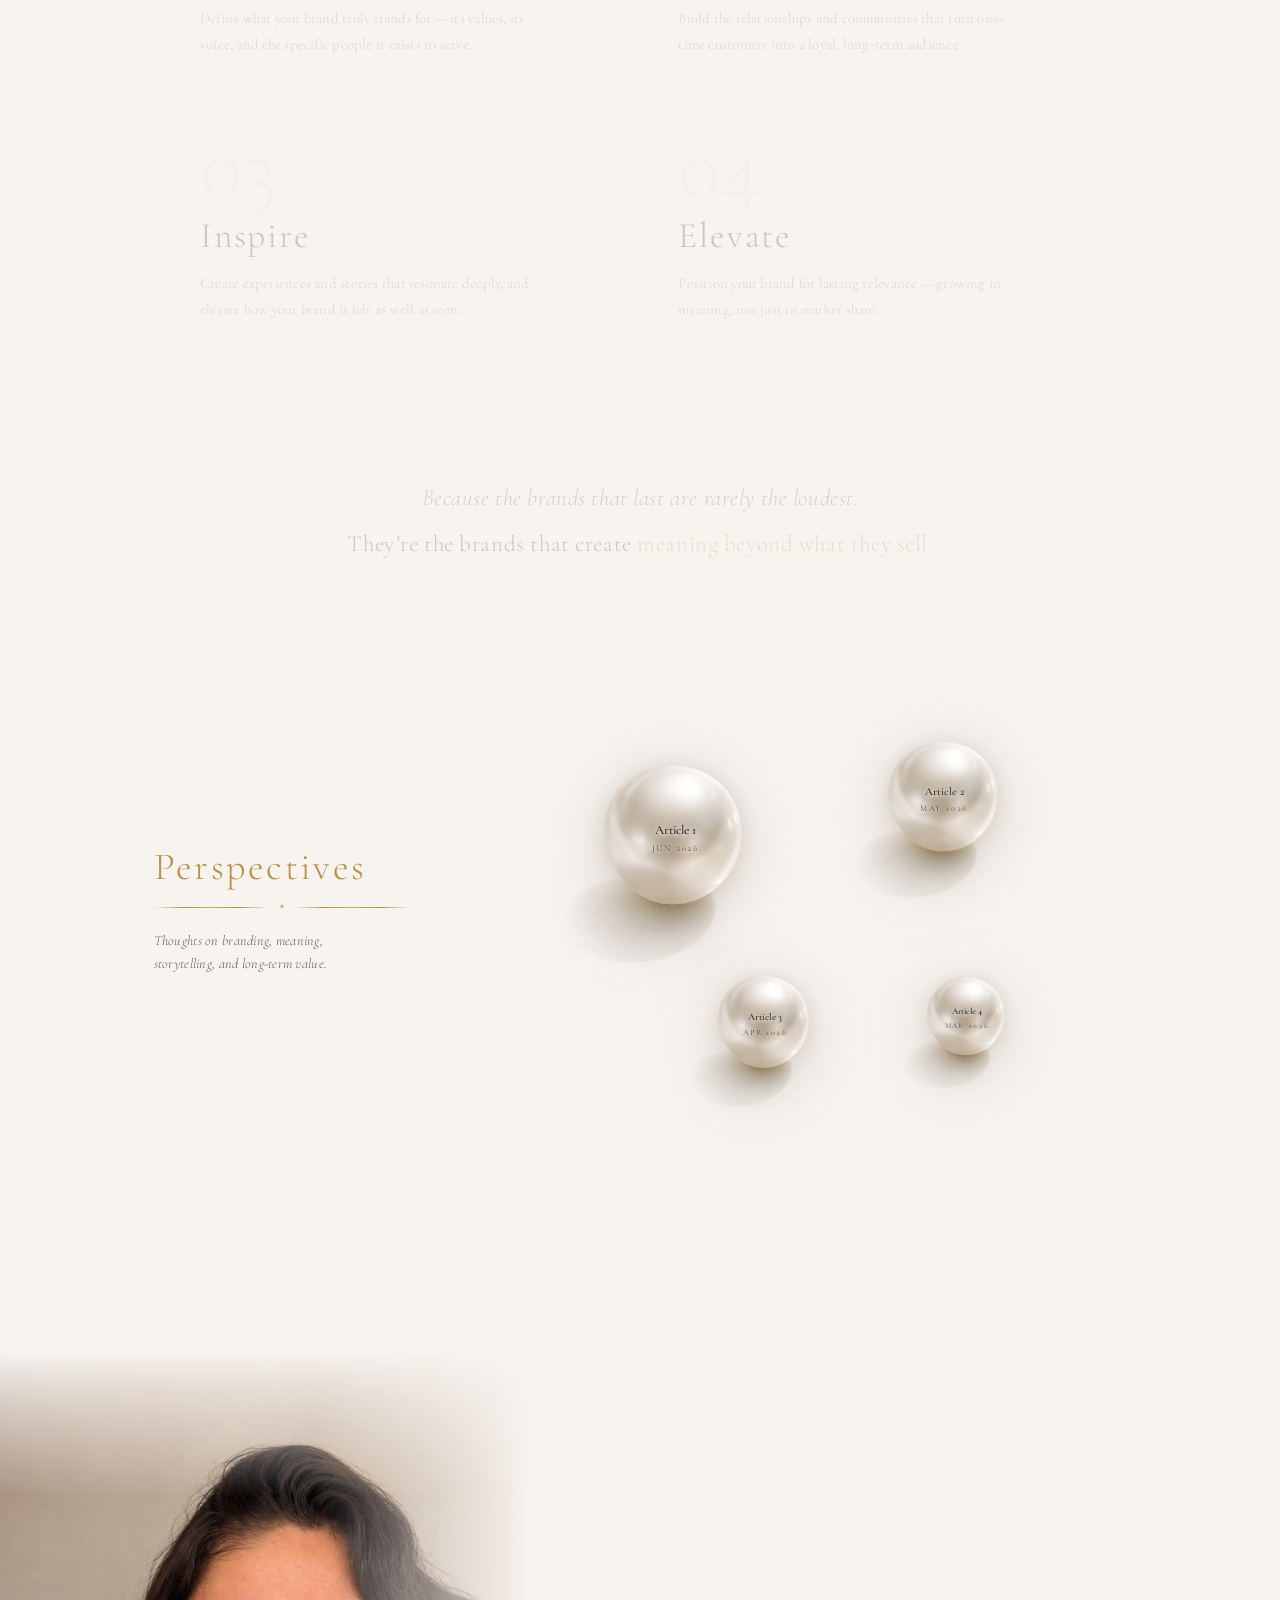
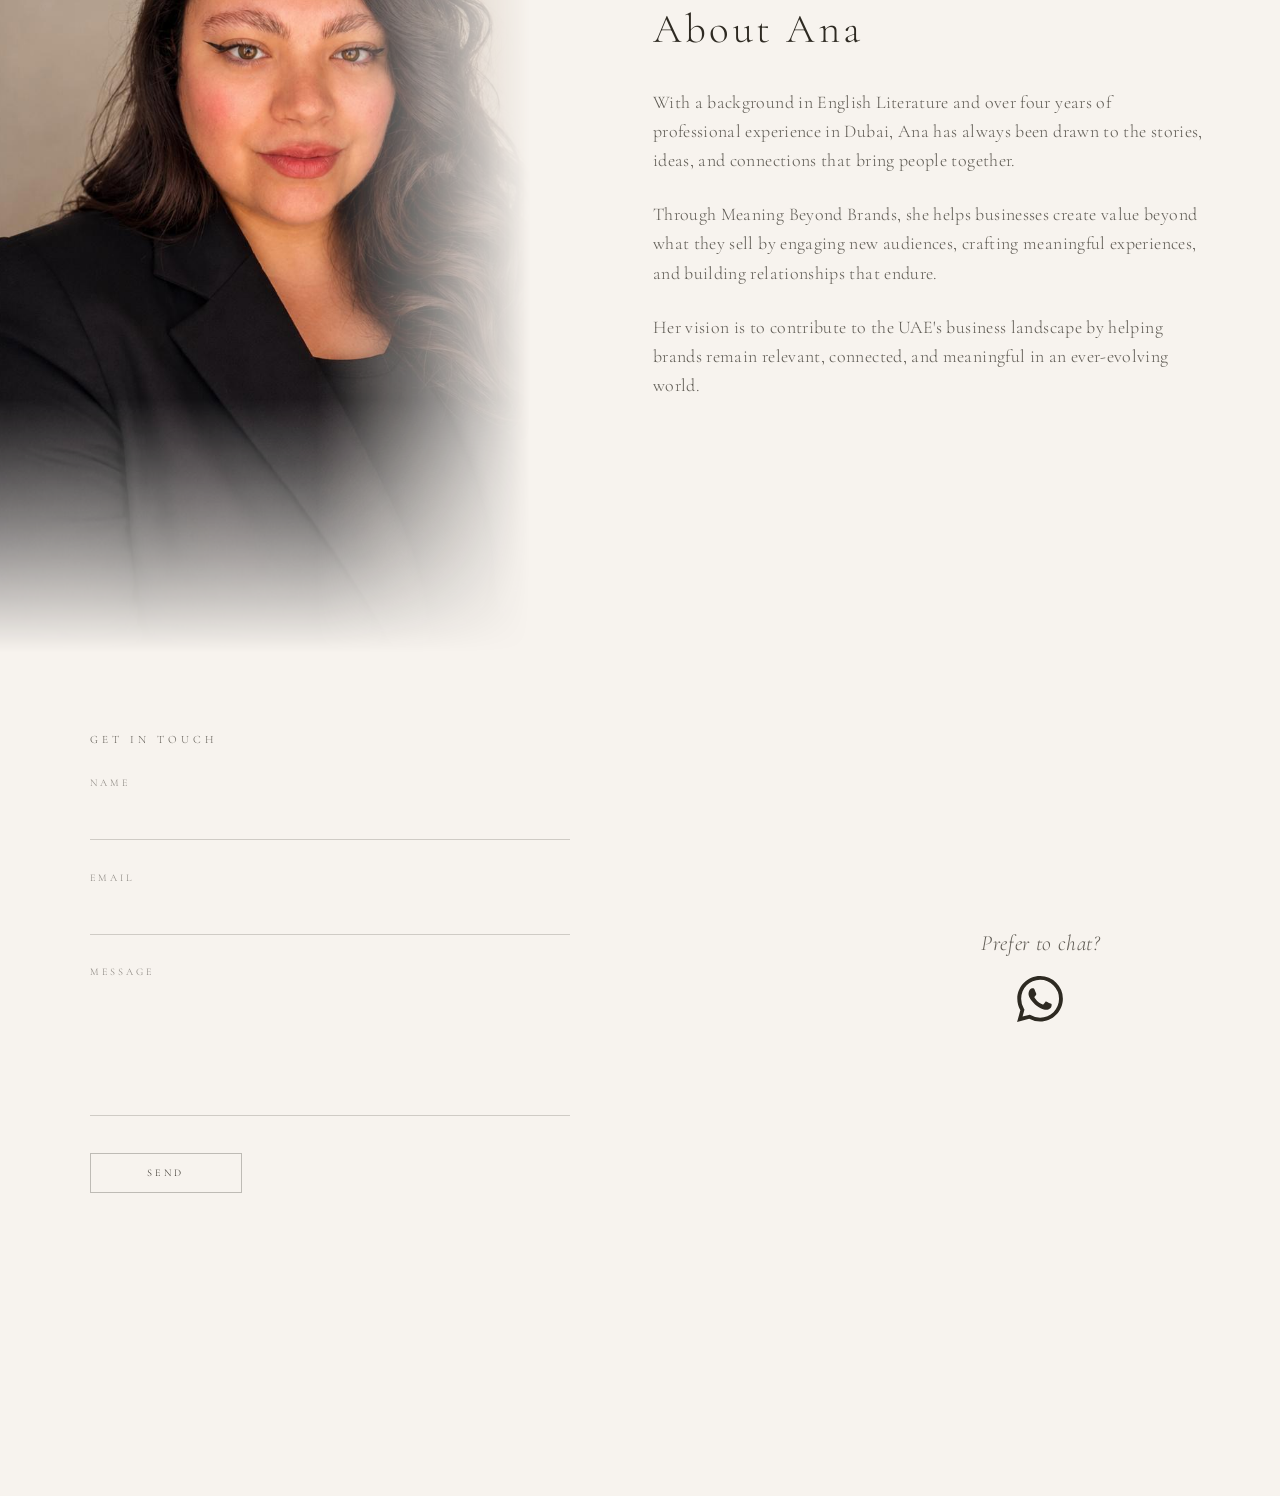
==== commit 4b1aee0d: "fix(pearl-bg): left top position so shell is visible on mobile crop, update preload" ====
--- a/index.html
+++ b/index.html
@@ -16,7 +16,7 @@
   <link rel="preconnect" href="https://fonts.gstatic.com" crossorigin />
   <link href="https://fonts.googleapis.com/css2?family=Cormorant+Garamond:ital,wght@0,300;0,400;0,600;1,300&display=swap" rel="stylesheet" />
   <link rel="preload" as="image" href="/assets/emblem.png?v=4" />
-  <link rel="preload" as="image" href="/images/Background-base.png" />
+  <link rel="preload" as="image" href="/images/Background-base-2.png" />
   <link rel="preload" as="image" href="/images/water-sparkle-wide.jpg" />
   <link rel="stylesheet" href="/v2/style.css" />
 </head>
--- a/v2/style.css
+++ b/v2/style.css
@@ -74,10 +74,10 @@
 .l-pearl {
   z-index: 2;
   opacity: 0;
-  background-image: url('/images/Background-base.png');
-  background-size: 85% auto;
+  background-image: url('/images/Background-base-2.png');
+  background-size: cover;
   background-repeat: no-repeat;
-  background-position: center top;
+  background-position: left top;
   mix-blend-mode: normal;
   filter: saturate(0.84) brightness(0.95) sepia(0.05);
   -webkit-mask-image: linear-gradient(to bottom,
@@ -377,7 +377,7 @@
 .pc-divider, .persp-divider {
   display: flex; align-items: center; gap: 10px;
 }
-.pc-divider { margin-bottom: 22px; }
+.pc-divider { margin-bottom: 22px; max-width: 55%; margin-left: auto; margin-right: auto; }
 
 .pd-line {
   flex: 1; height: 1px;
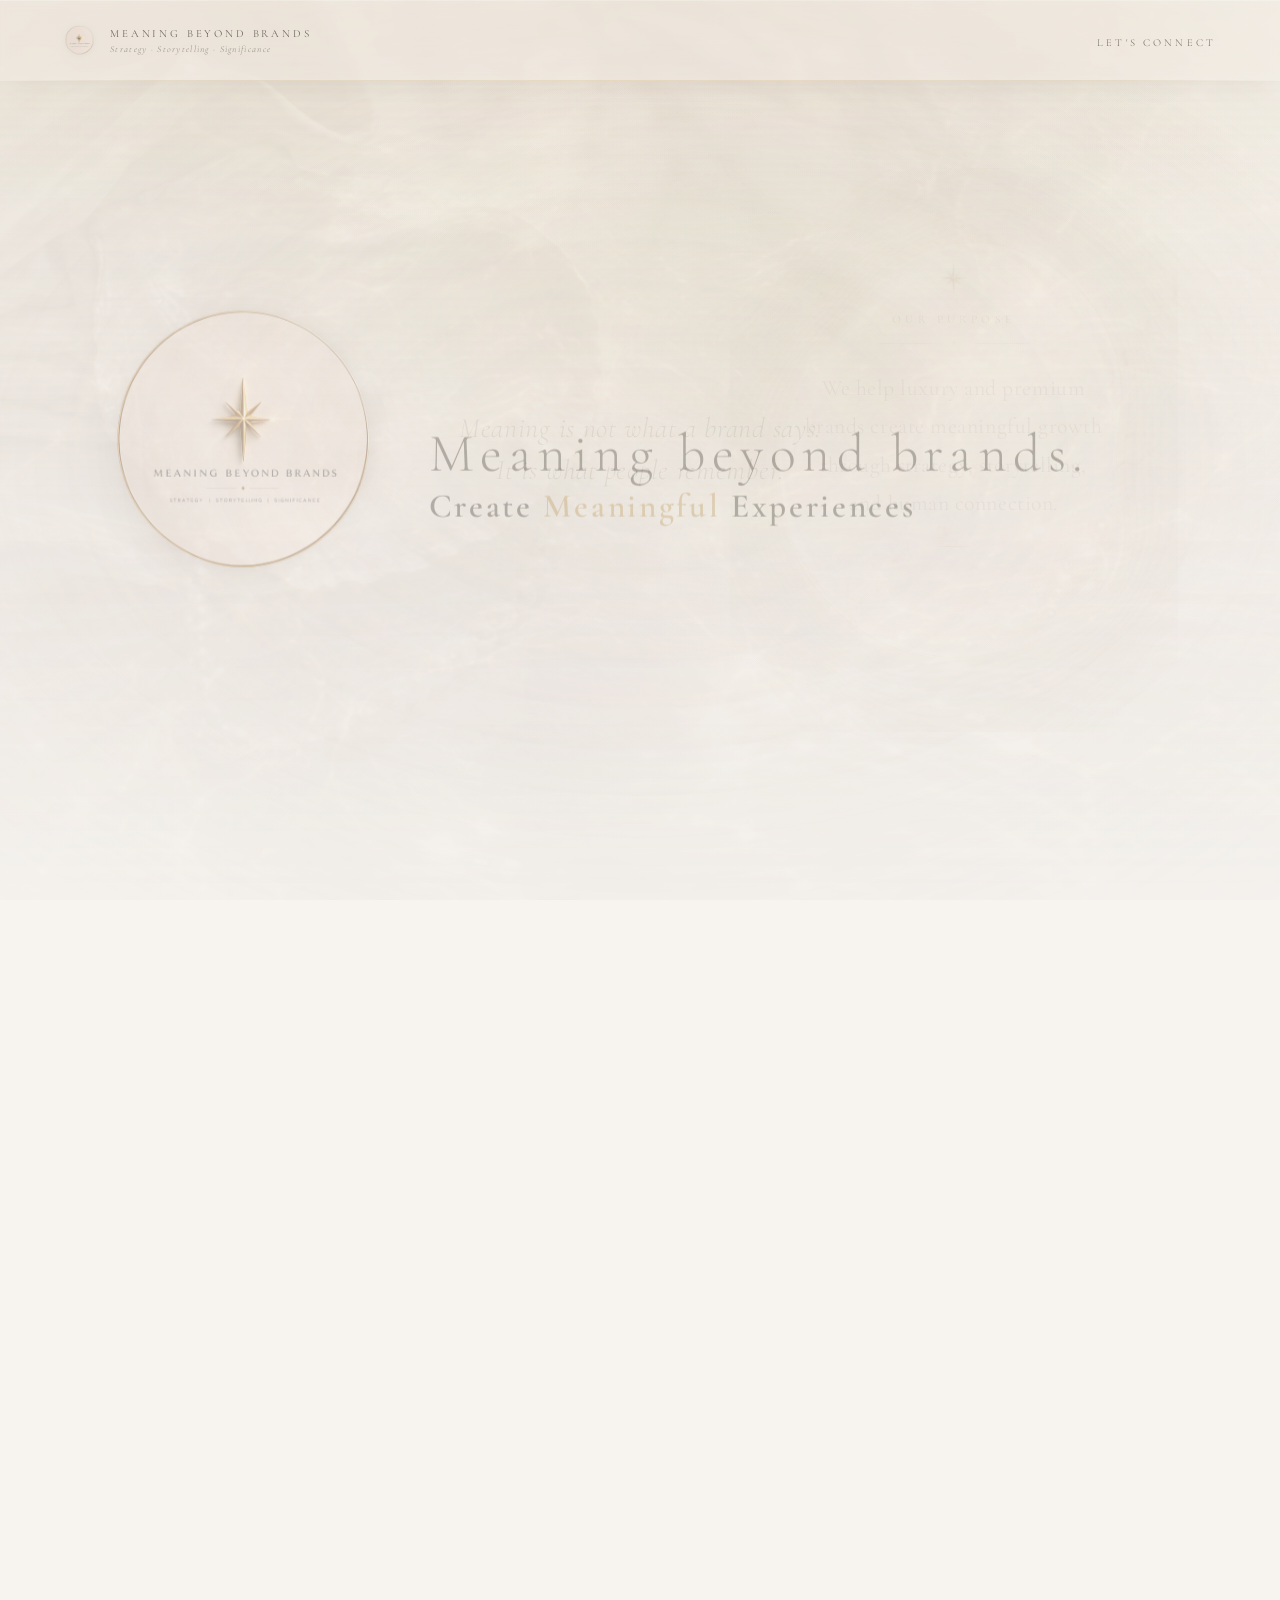
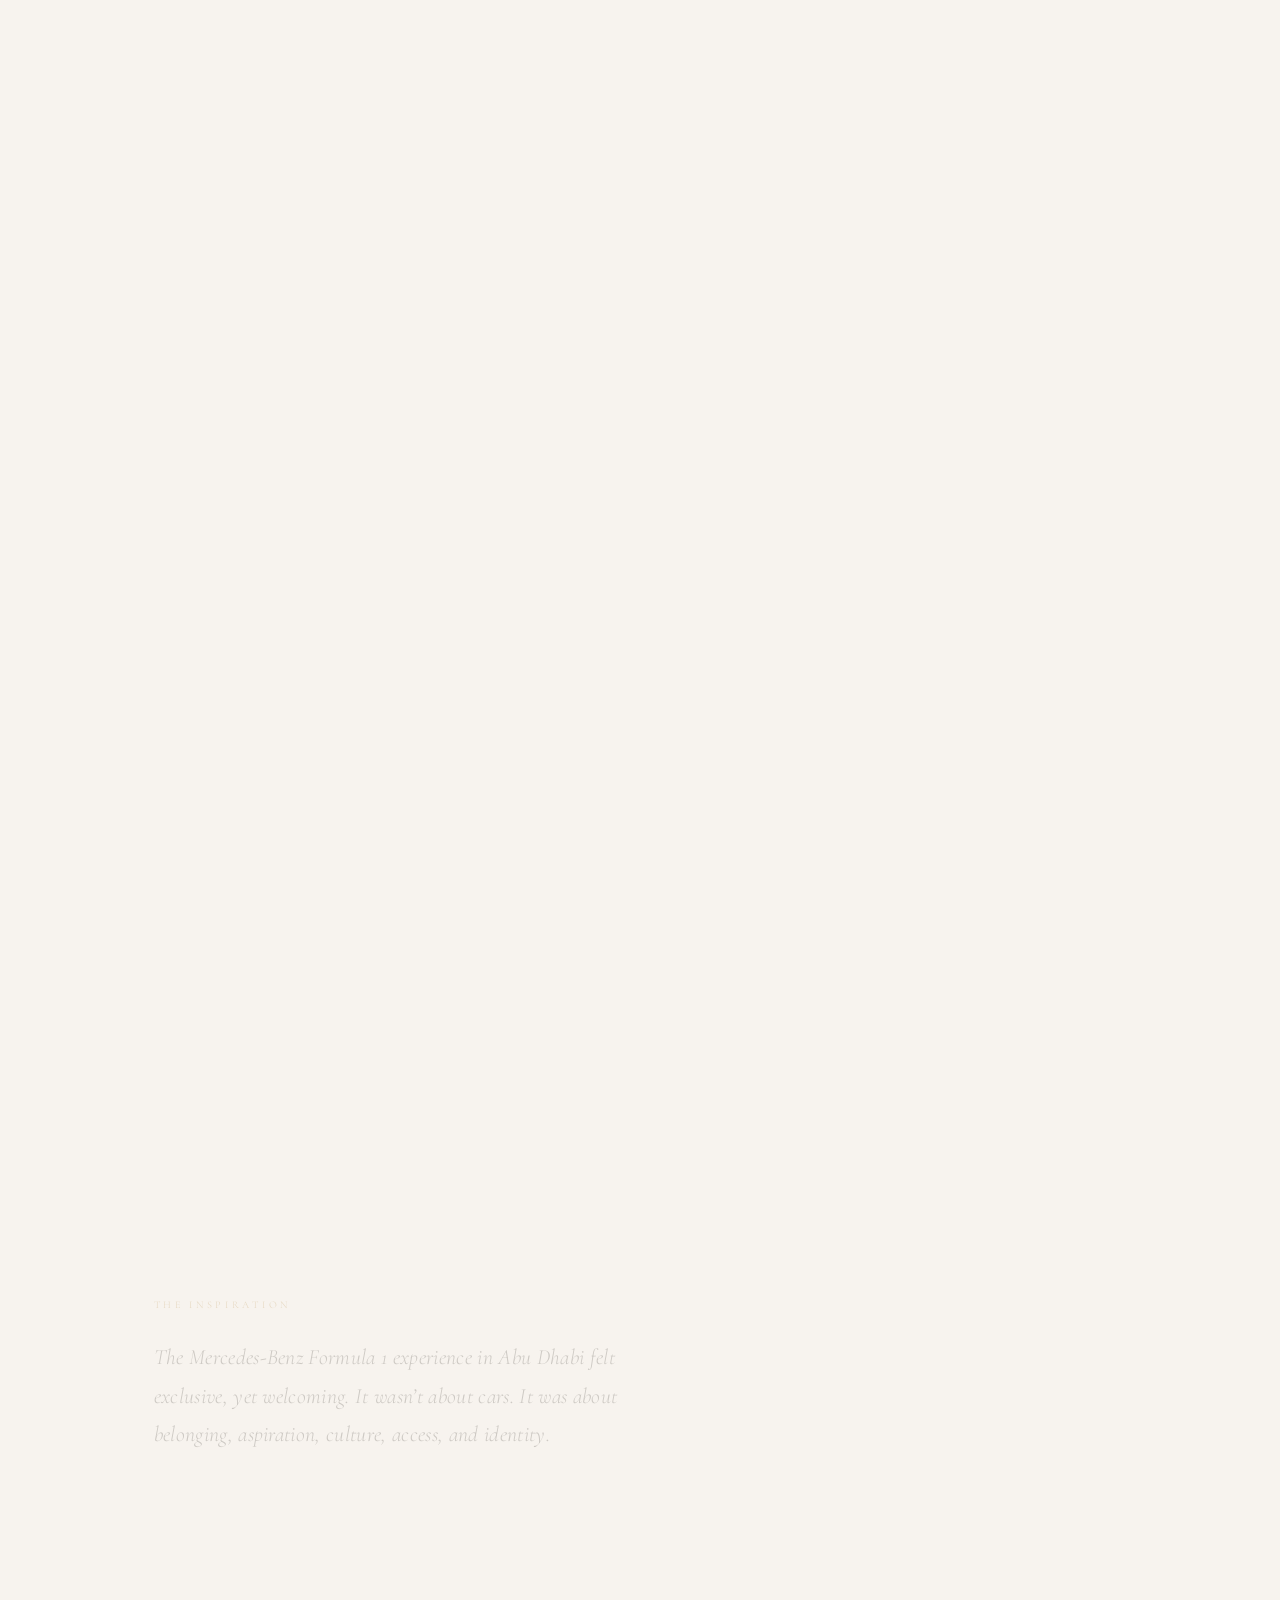
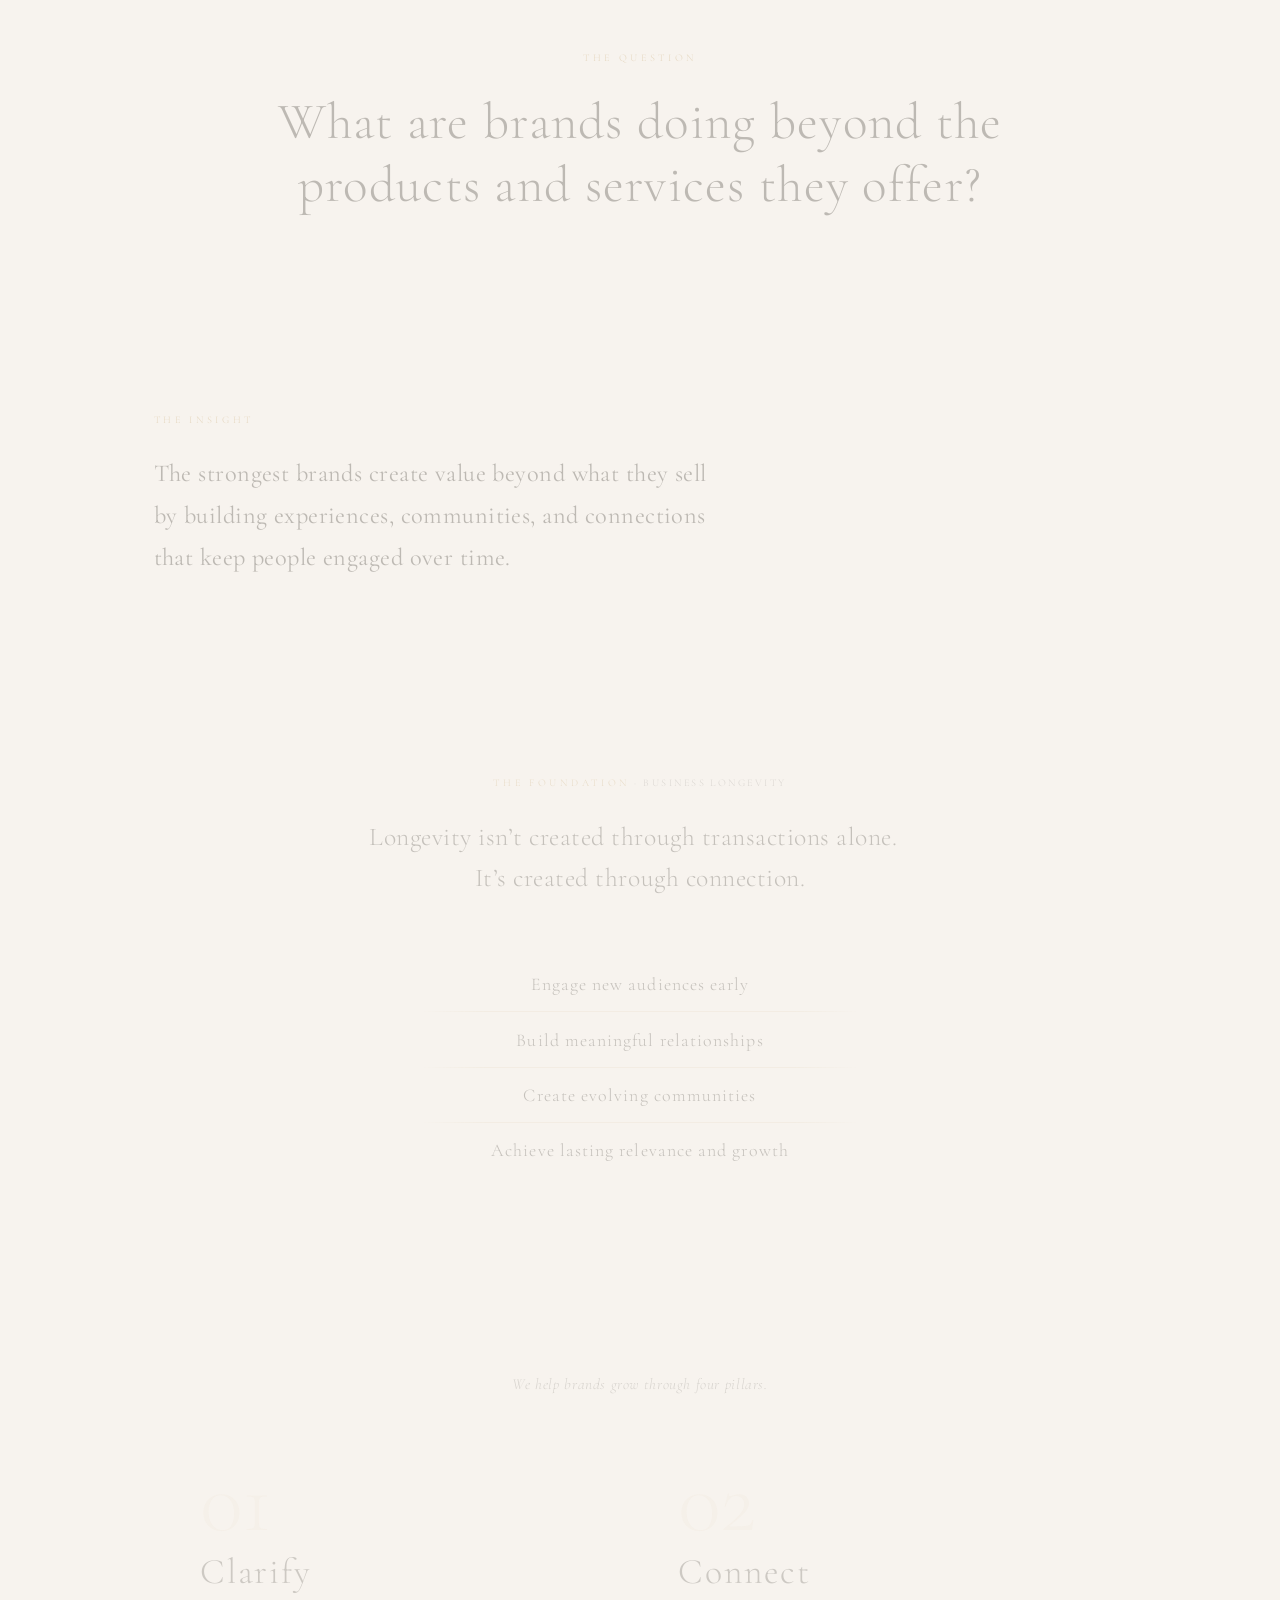
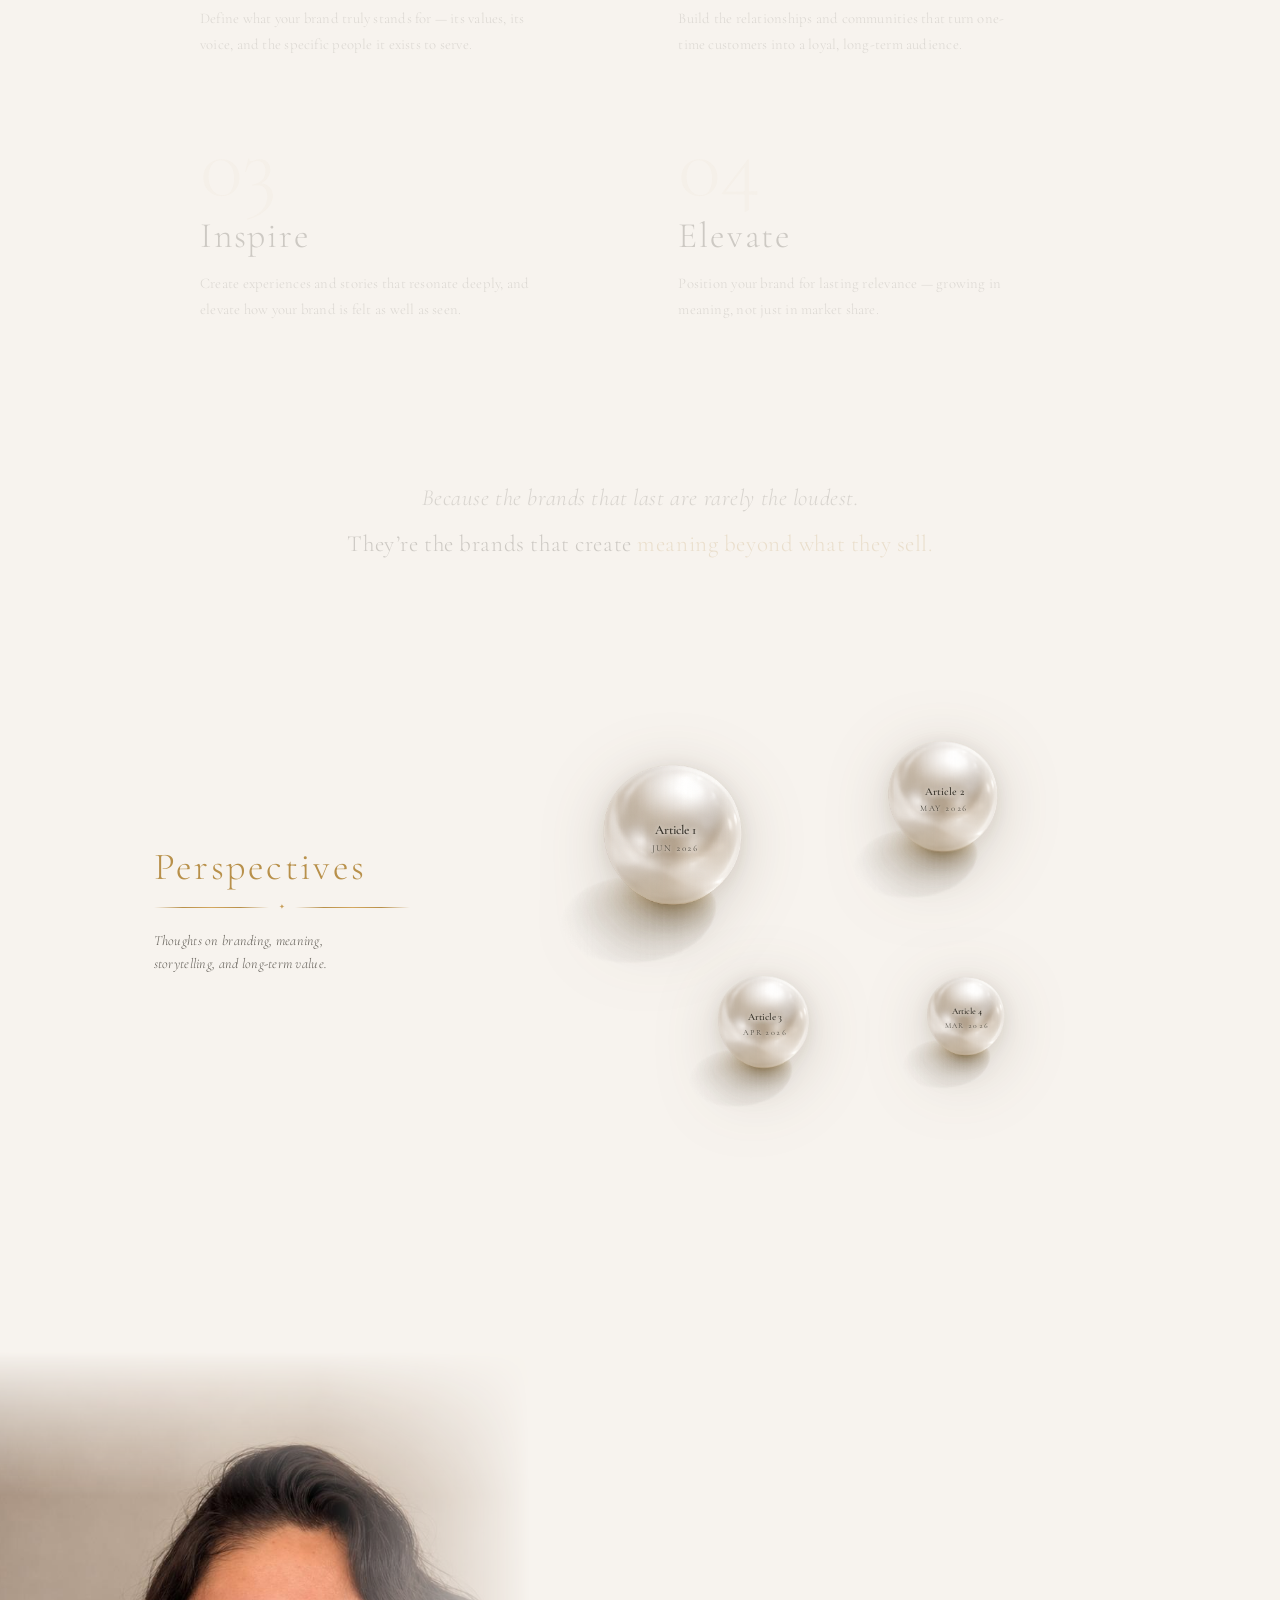
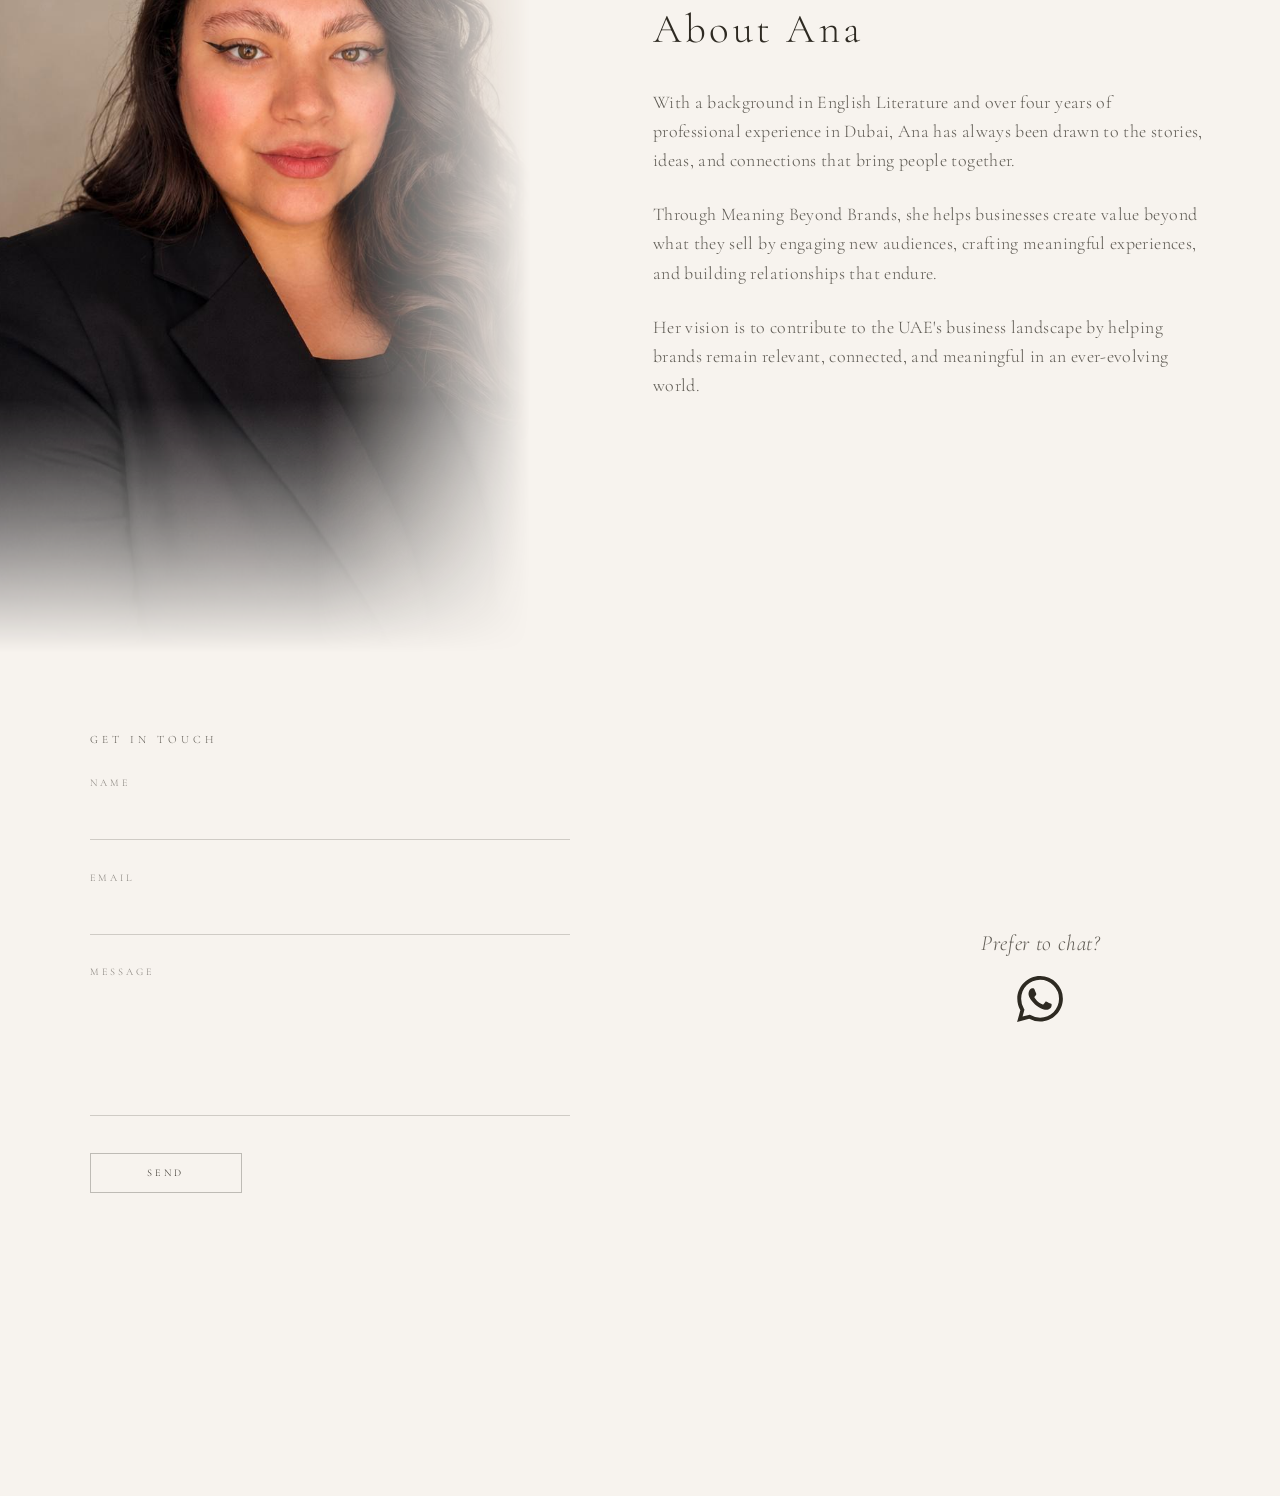
==== commit e9162961: "revert: restore Background-base.png, original filter" ====
--- a/index.html
+++ b/index.html
@@ -16,7 +16,7 @@
   <link rel="preconnect" href="https://fonts.gstatic.com" crossorigin />
   <link href="https://fonts.googleapis.com/css2?family=Cormorant+Garamond:ital,wght@0,300;0,400;0,600;1,300&display=swap" rel="stylesheet" />
   <link rel="preload" as="image" href="/assets/emblem.png?v=4" />
-  <link rel="preload" as="image" href="/images/Background-base-2.png" />
+  <link rel="preload" as="image" href="/images/Background-base.png" />
   <link rel="preload" as="image" href="/images/water-sparkle-wide.jpg" />
   <link rel="stylesheet" href="/v2/style.css" />
 </head>
--- a/v2/style.css
+++ b/v2/style.css
@@ -74,7 +74,7 @@
 .l-pearl {
   z-index: 2;
   opacity: 0;
-  background-image: url('/images/Background-base-2.png');
+  background-image: url('/images/Background-base.png');
   background-size: cover;
   background-repeat: no-repeat;
   background-position: left top;
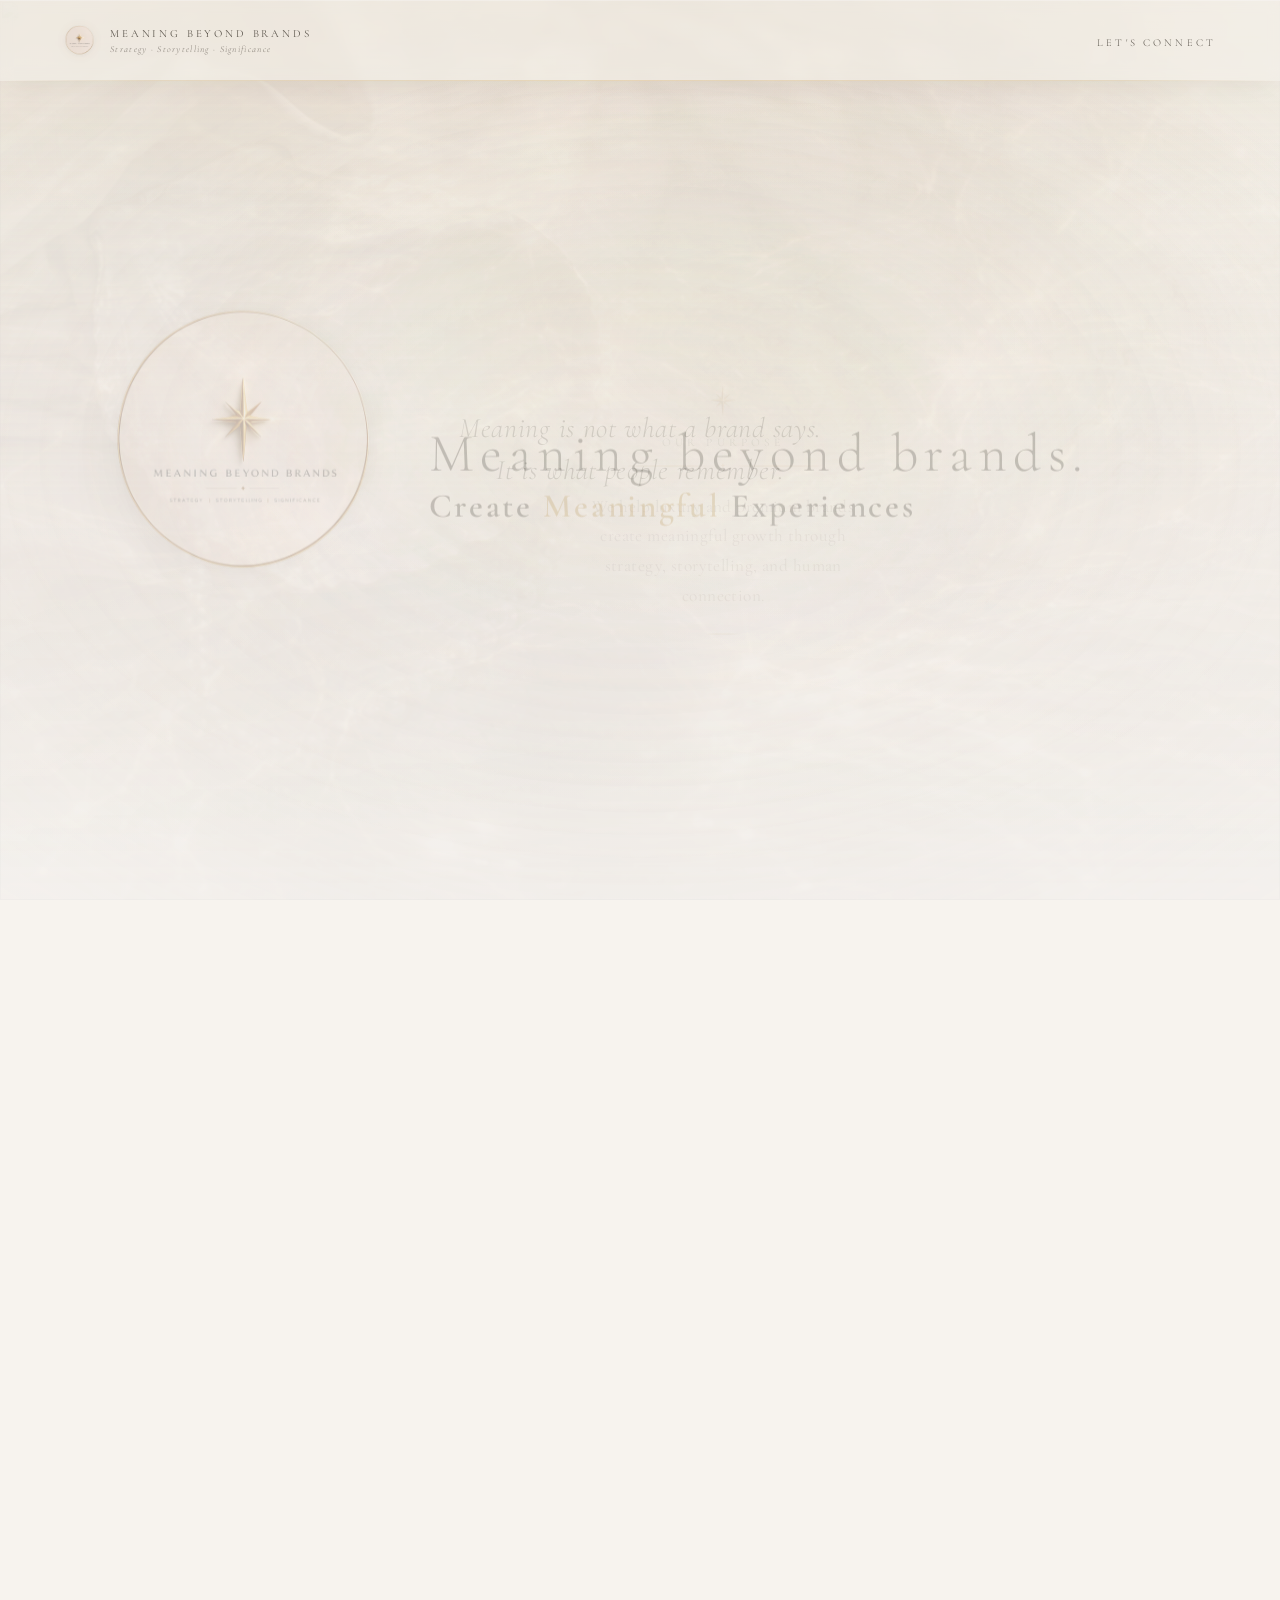
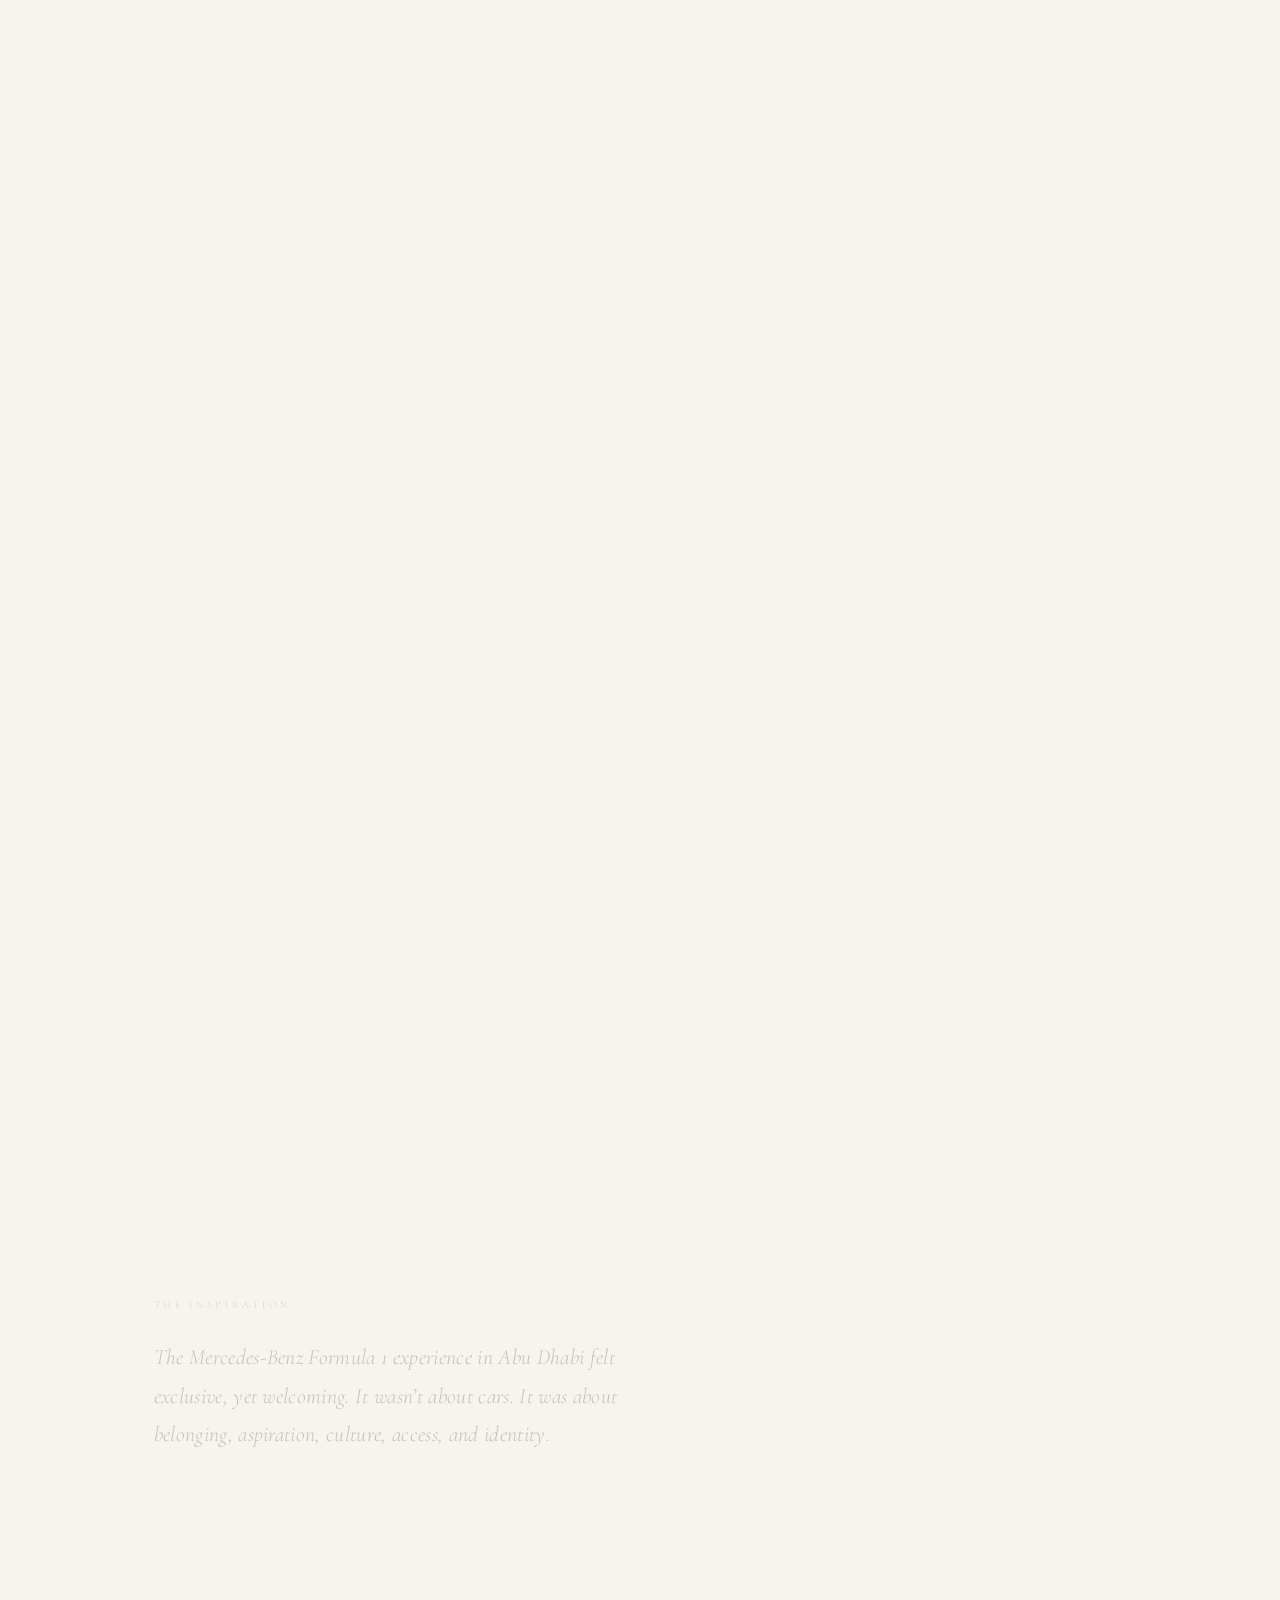
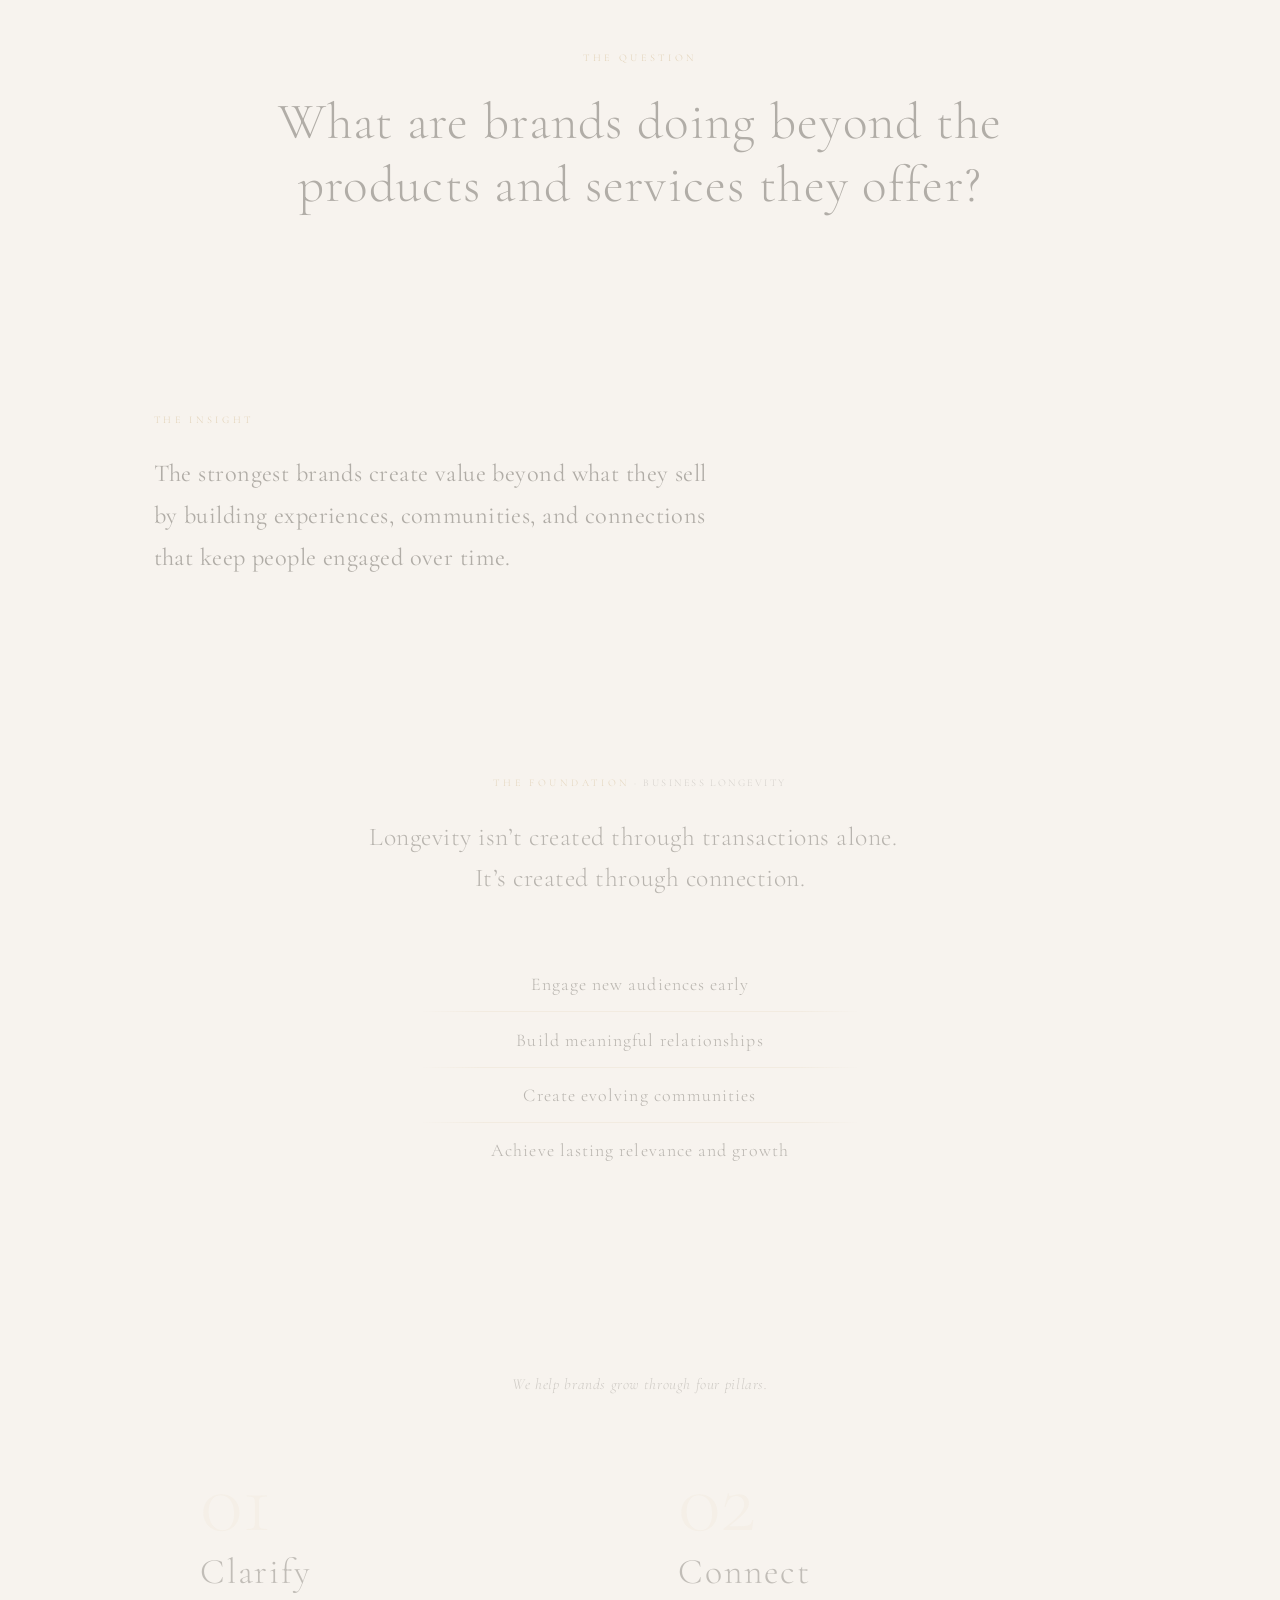
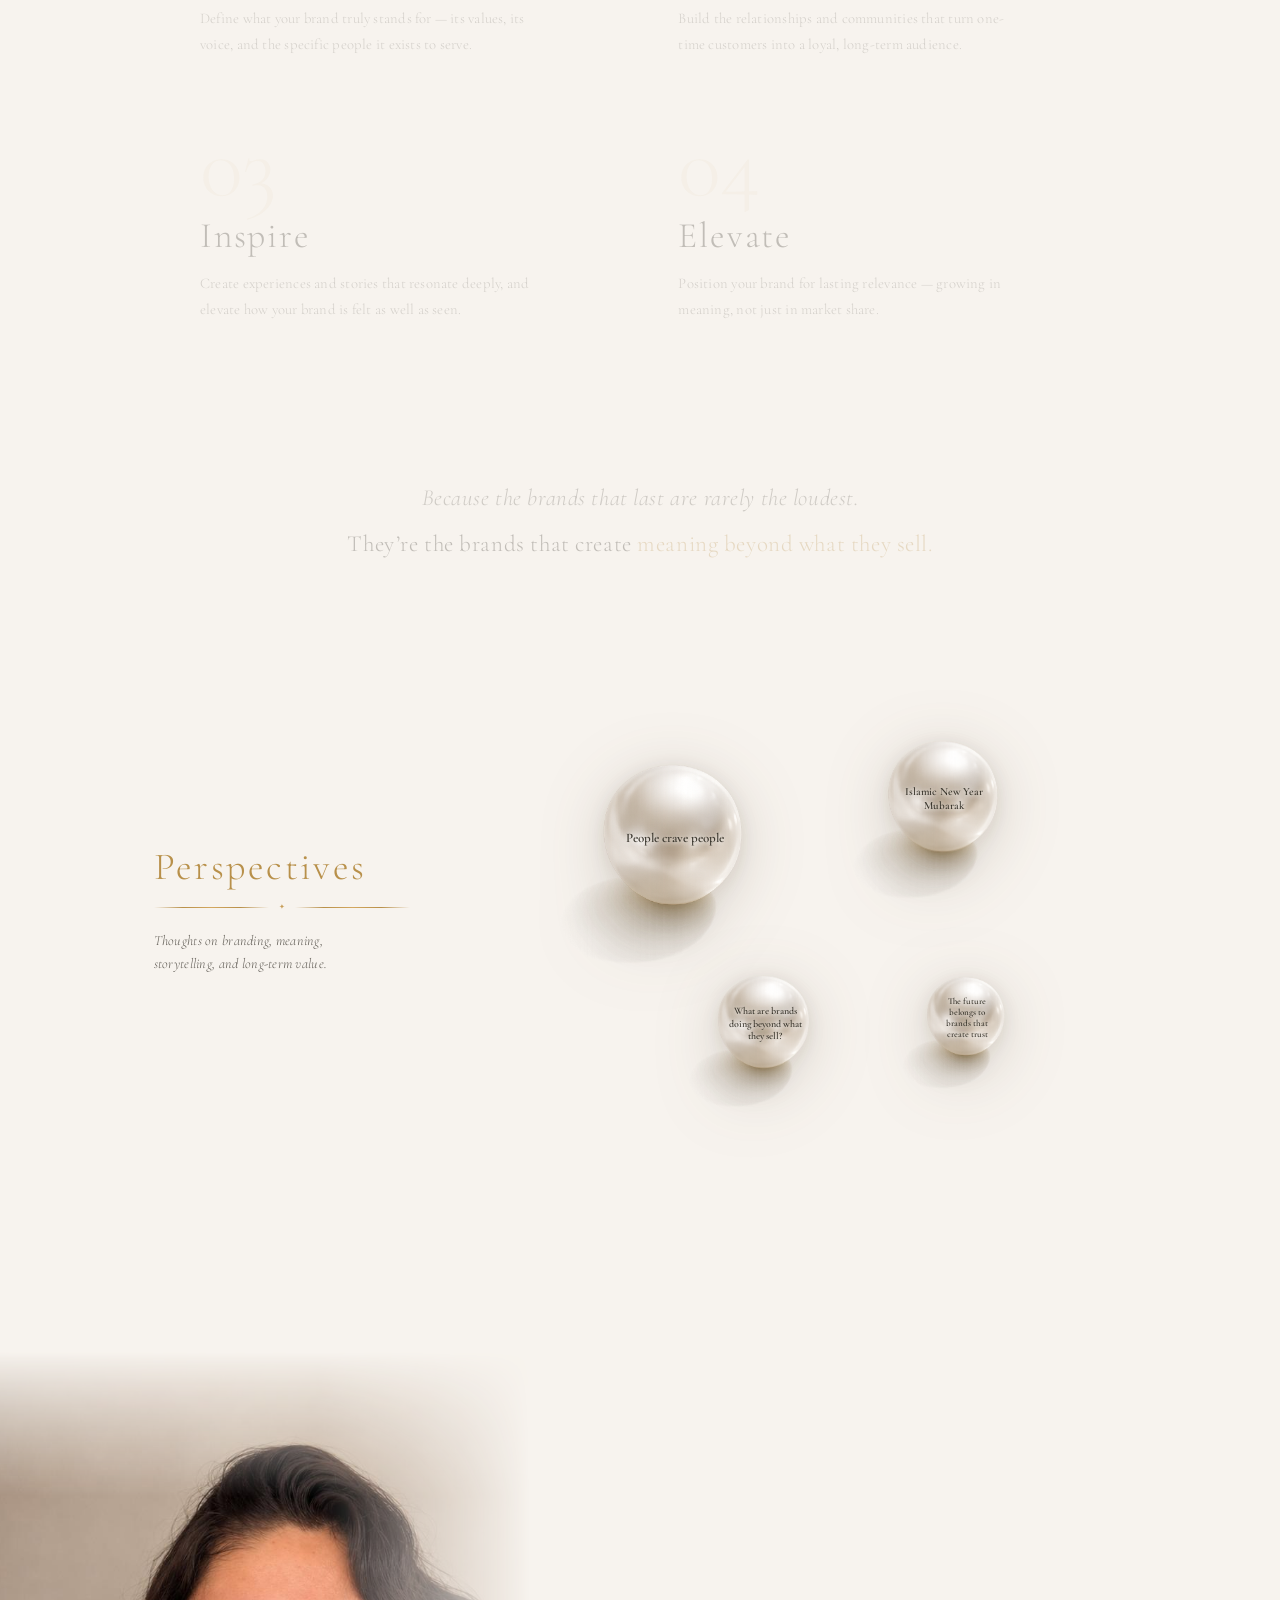
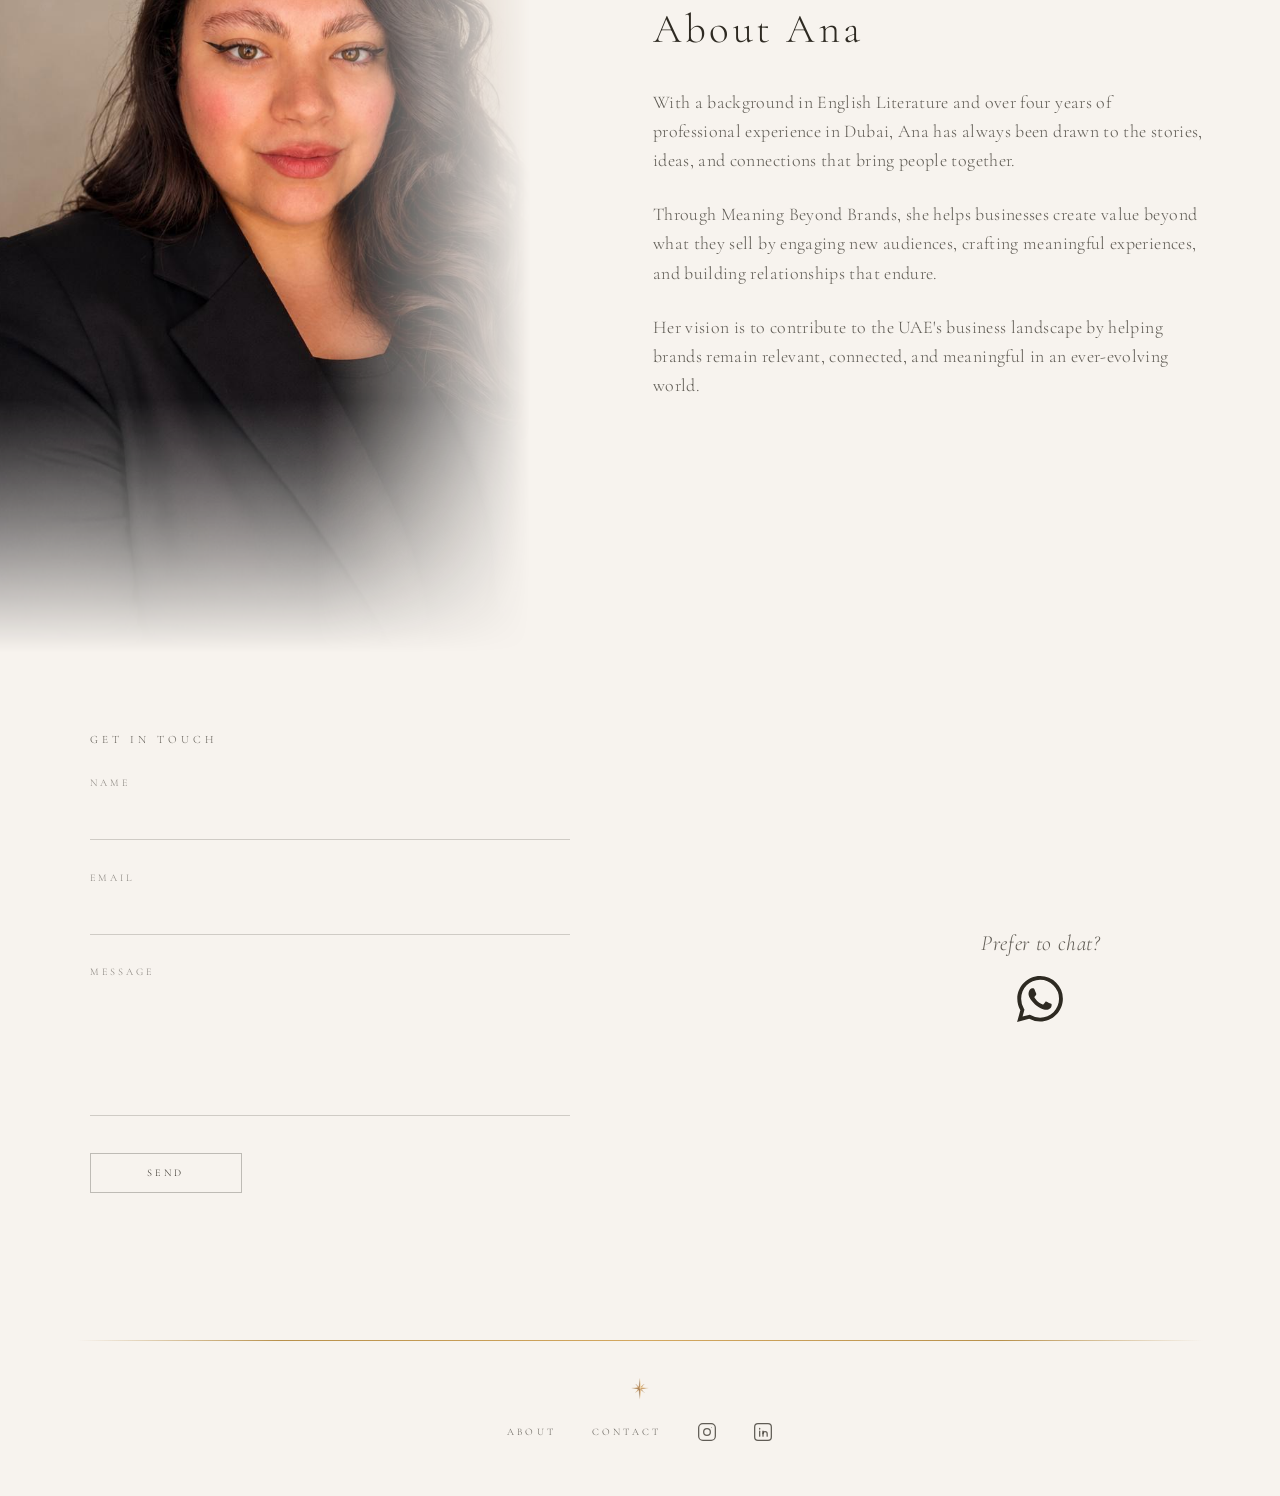
==== commit 54191c65: "update: html and style tweaks across index, v2, v2-home" ====
--- a/index.html
+++ b/index.html
@@ -66,8 +66,15 @@
     </div>
   </div>
 
-  <!-- ── Pearl zone: Our Purpose card ── -->
+  <!-- ── Pearl zone: Our Purpose ──
+       Single pre-composited photo (shell, marble, bubble, pearls, lighting
+       all baked in — no separate bubble asset, no CSS compositing). Text is
+       real HTML, absolutely positioned over the blank bubble in the photo. -->
   <div class="content-block card-pearl" id="cardPearl" aria-hidden="true">
+    <picture class="pc-art">
+      <source media="(max-width: 800px)" srcset="/images/purpose-mobile.webp" />
+      <img src="/images/purpose-desktop.webp" alt="" class="pc-art-img" aria-hidden="true" />
+    </picture>
     <div class="pearl-card">
       <div class="pc-star-wrap">
         <img src="/assets/compass-star.png?v=2" alt="" class="pc-star"
--- a/v2/style.css
+++ b/v2/style.css
@@ -328,33 +328,37 @@
   z-index: 8;
 }
 
-/* ── Our Purpose card ── */
+/* ── Our Purpose — full-section art-directed photo ──
+   .card-pearl is now the full-bleed frame (was a small right-aligned
+   card). .pc-art holds the photo; .pearl-card is repositioned to sit
+   as plain text over the blank bubble baked into that photo — no
+   background-image, no shape, no filter here anymore. */
 .card-pearl {
-  right: 8vw; top: 50%;
-  transform: translateY(-50%);
-  width: clamp(320px, 35vw, 480px);
+  inset: 0;
+  width: 100%; height: 100%;
+}
+
+.pc-art { position: absolute; inset: 0; z-index: 0; }
+.pc-art-img {
+  width: 100%; height: 100%;
+  object-fit: cover; object-position: center;
+  display: block;
+}
+
+.pearl-card {
+  position: absolute;
+  z-index: 1;
+  left: 56.5%; top: 56.5%;
+  transform: translate(-50%, -50%);
+  width: min(360px, 40%);
+  text-align: center;
 }
 
 @media (max-width: 800px) {
-  .card-pearl {
-    right: auto; left: 50%; top: auto; bottom: 8vh;
-    transform: translateX(-50%);
-    width: clamp(300px, 85vw, 460px);
+  .pearl-card {
+    left: 56%; top: 58%;
+    width: min(300px, 62%);
   }
-}
-
-.pearl-card {
-  position: relative;
-  background-image: url('/images/our-purpose-bubble.png?v=3');
-  background-size: contain;
-  background-repeat: no-repeat;
-  background-position: center;
-  aspect-ratio: 1024 / 1289;
-  padding: clamp(60px,9vw,92px) clamp(50px,7.5vw,74px) clamp(90px,13vw,130px);
-  text-align: center;
-  filter:
-    drop-shadow(0 20px 40px rgba(50,32,10,.14))
-    drop-shadow(0 4px 12px rgba(50,32,10,.10));
 }
 
 .pc-star-wrap { display: flex; justify-content: center; margin-bottom: 14px; }
@@ -372,6 +376,7 @@
   font-weight: 400; font-size: clamp(9px,.9vw,12px);
   letter-spacing: .36em; text-transform: uppercase;
   color: var(--ink); margin-bottom: 14px;
+  max-width: 82%; margin-left: auto; margin-right: auto;
 }
 
 .pc-divider, .persp-divider {
@@ -389,10 +394,11 @@
 
 .pc-body {
   font-family: 'Cormorant Garamond', serif;
-  font-weight: 400; font-size: clamp(16px,1.7vw,23px);
-  letter-spacing: .025em; line-height: 1.76;
+  font-weight: 400; font-size: clamp(15px,1.35vw,19px);
+  letter-spacing: .025em; line-height: 1.72;
   color: rgba(46,42,34,.80);
   text-shadow: 0 1px 0 rgba(255,255,255,.38);
+  max-width: 82%; margin-left: auto; margin-right: auto;
 }
 
 .pc-foot {
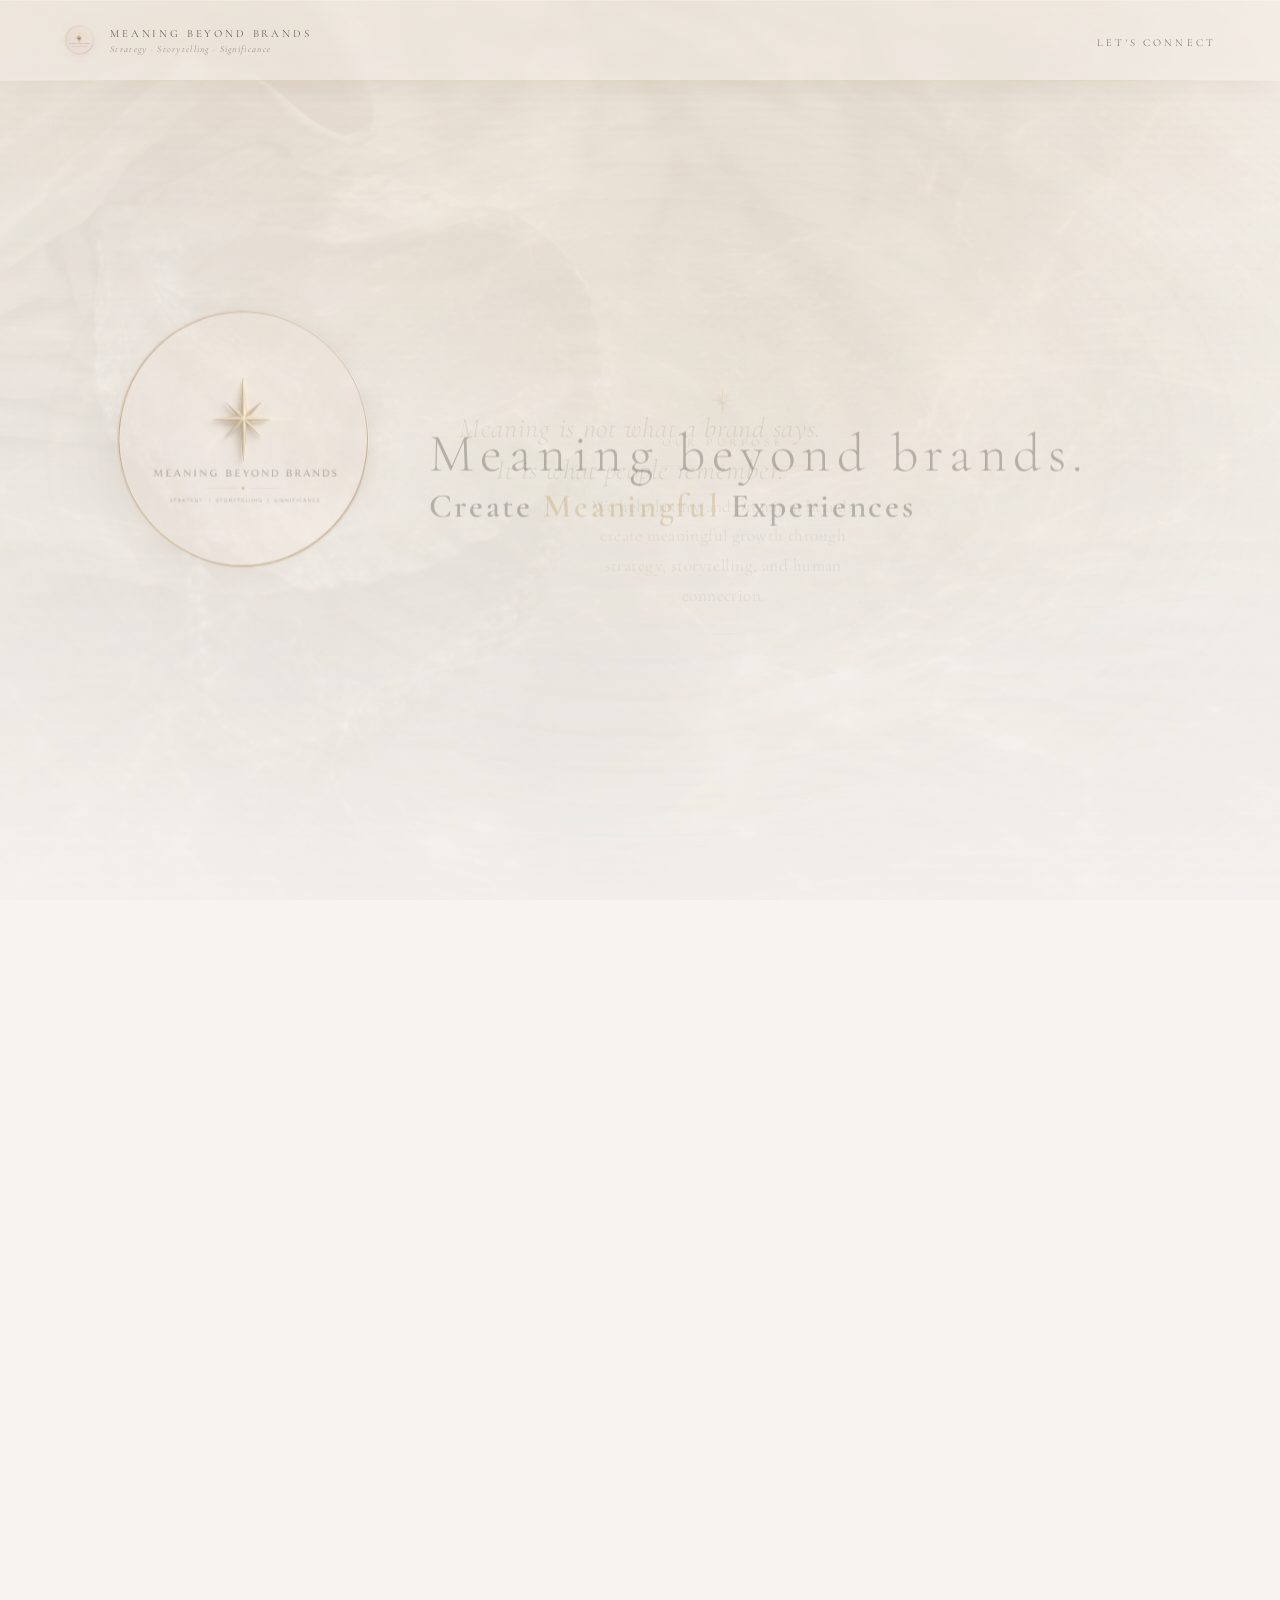
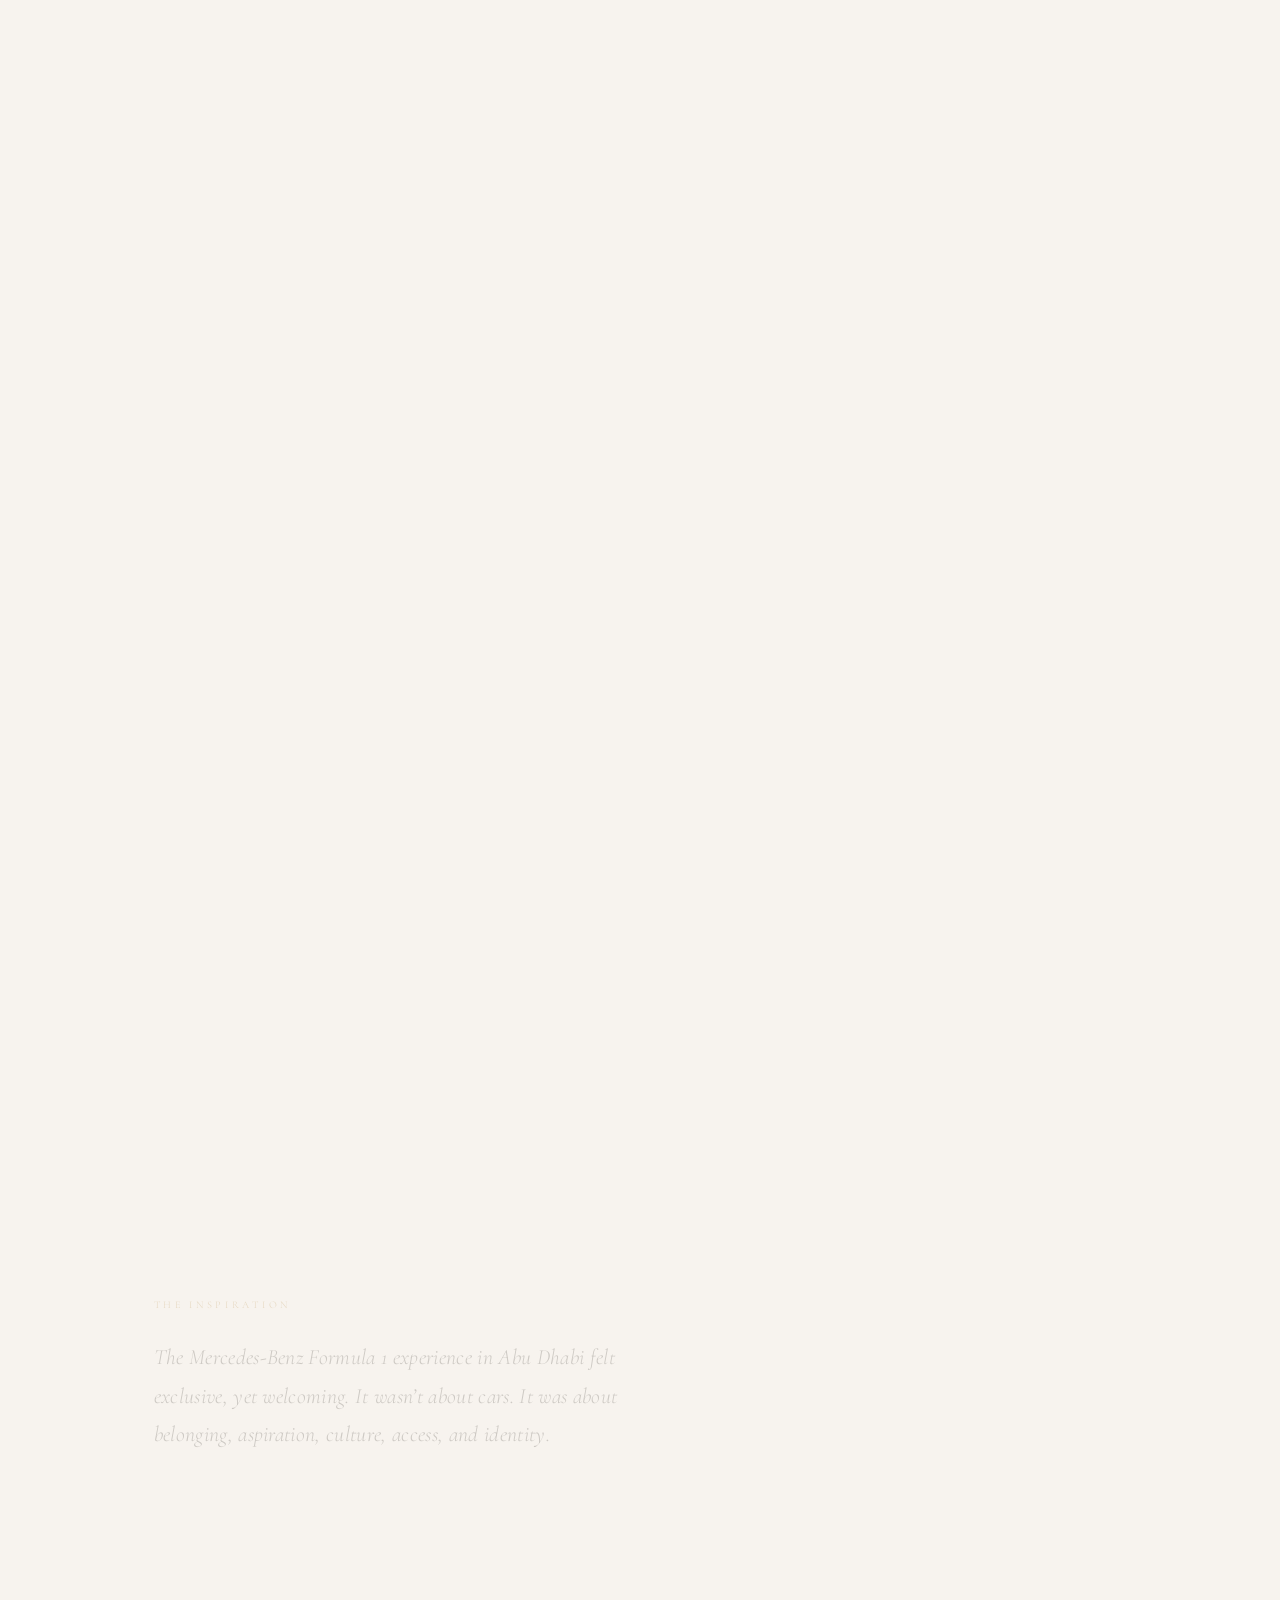
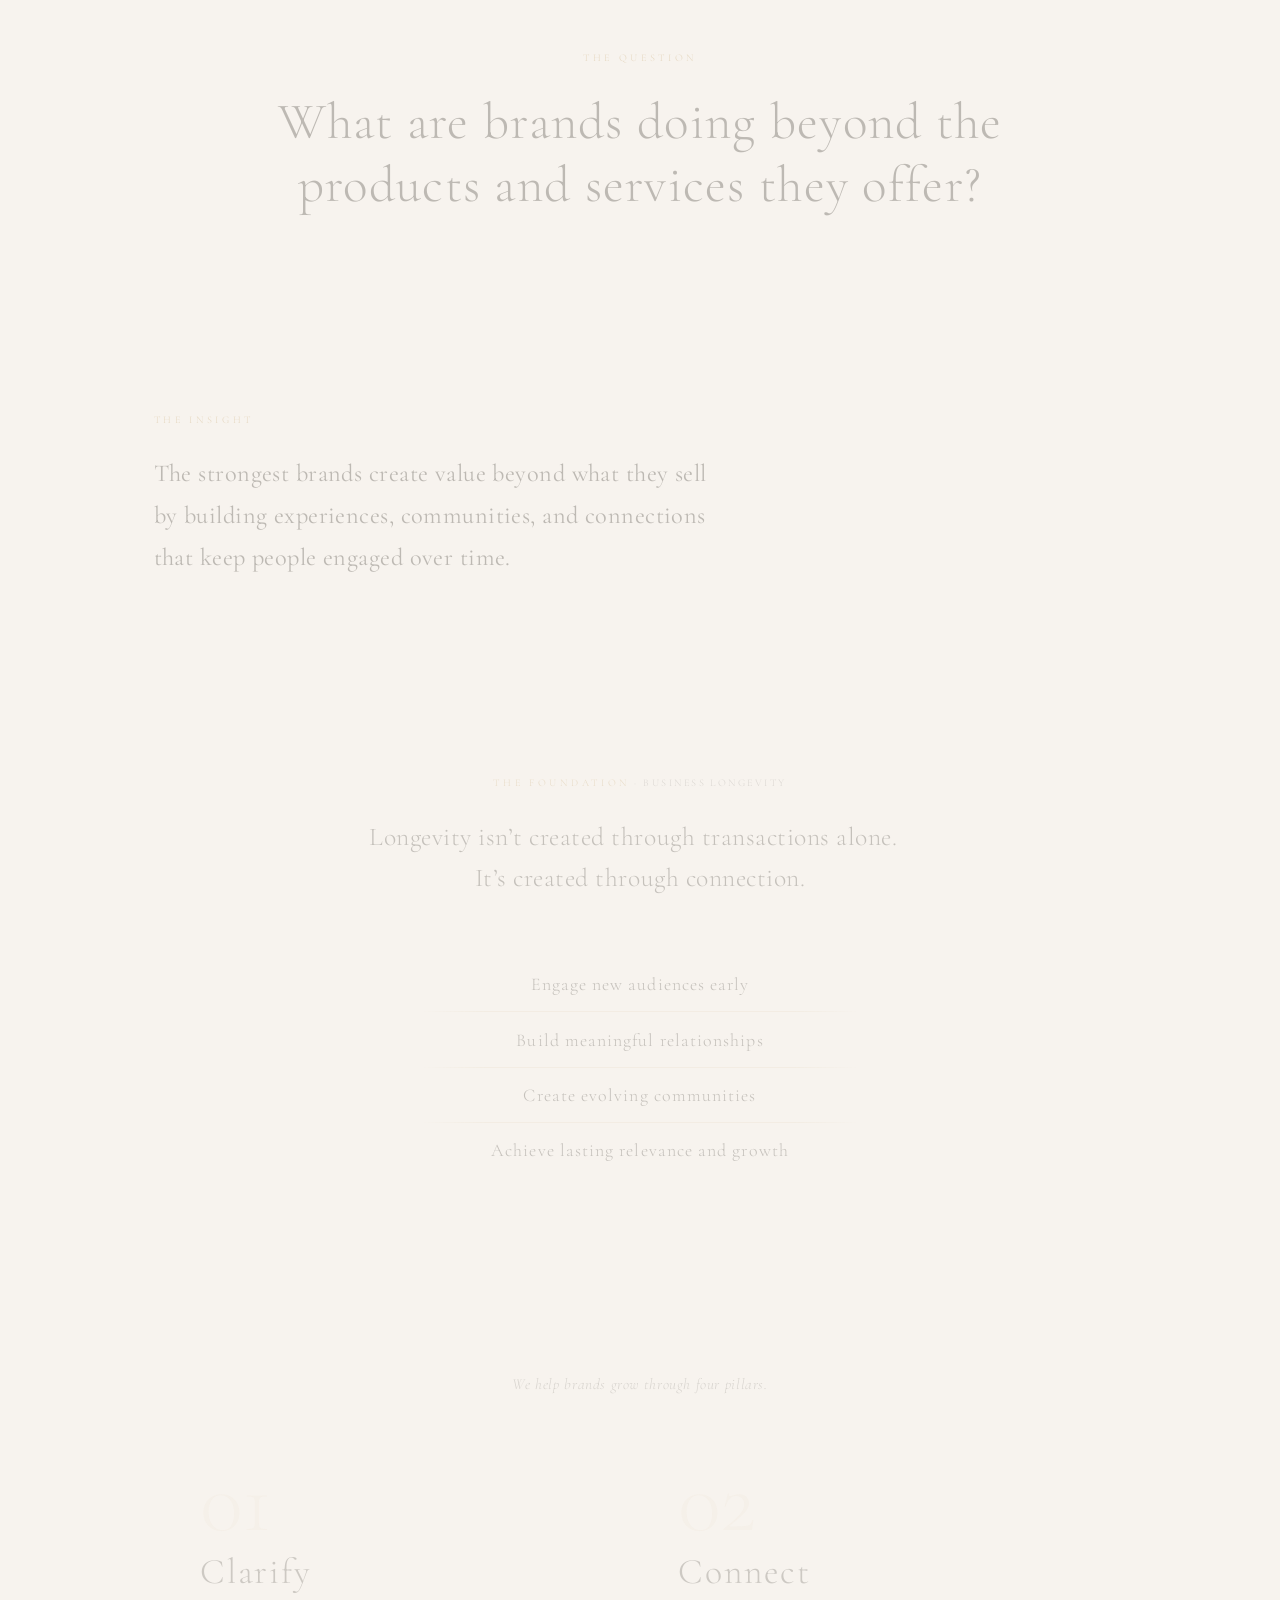
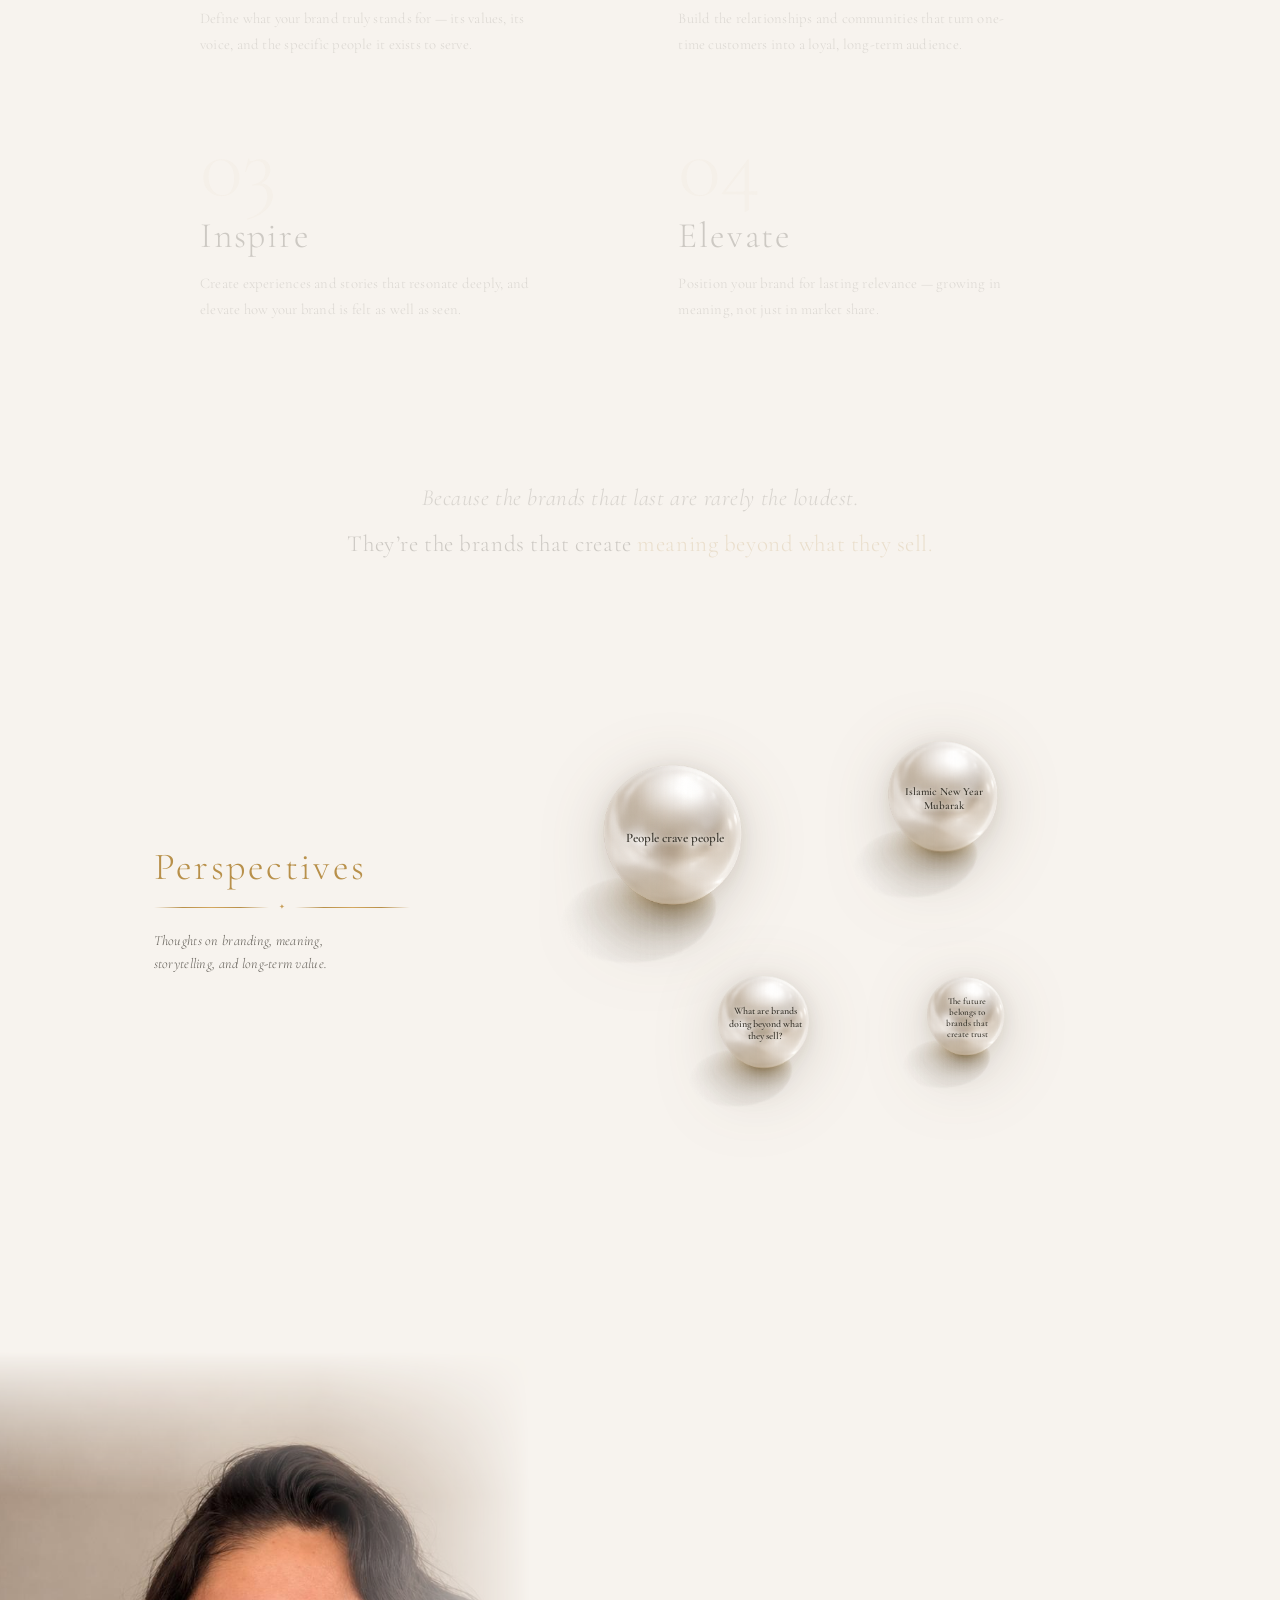
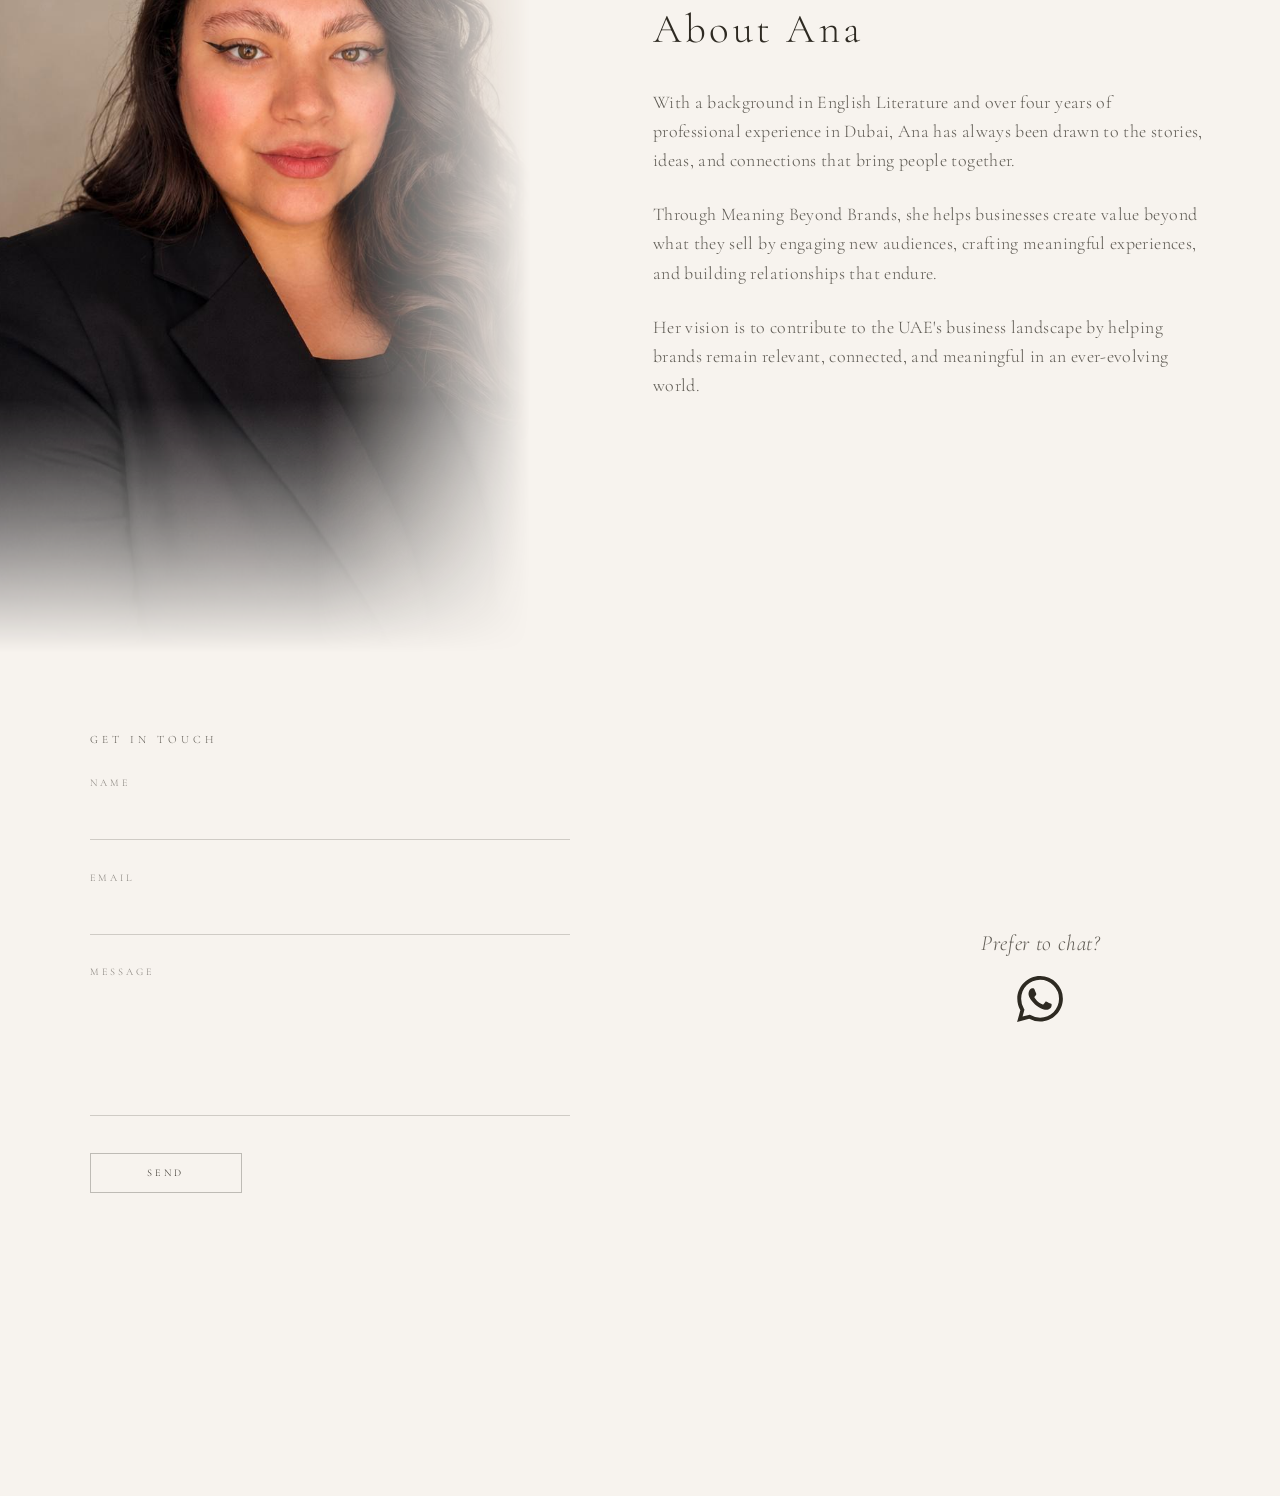
==== commit 9dbd79cf: "fix(purpose): remove composite photo from root page, plain text over ambient background" ====
--- a/index.html
+++ b/index.html
@@ -66,15 +66,8 @@
     </div>
   </div>
 
-  <!-- ── Pearl zone: Our Purpose ──
-       Single pre-composited photo (shell, marble, bubble, pearls, lighting
-       all baked in — no separate bubble asset, no CSS compositing). Text is
-       real HTML, absolutely positioned over the blank bubble in the photo. -->
+  <!-- ── Pearl zone: Our Purpose ── -->
   <div class="content-block card-pearl" id="cardPearl" aria-hidden="true">
-    <picture class="pc-art">
-      <source media="(max-width: 800px)" srcset="/images/purpose-mobile.webp" />
-      <img src="/images/purpose-desktop.webp" alt="" class="pc-art-img" aria-hidden="true" />
-    </picture>
     <div class="pearl-card">
       <div class="pc-star-wrap">
         <img src="/assets/compass-star.png?v=2" alt="" class="pc-star"
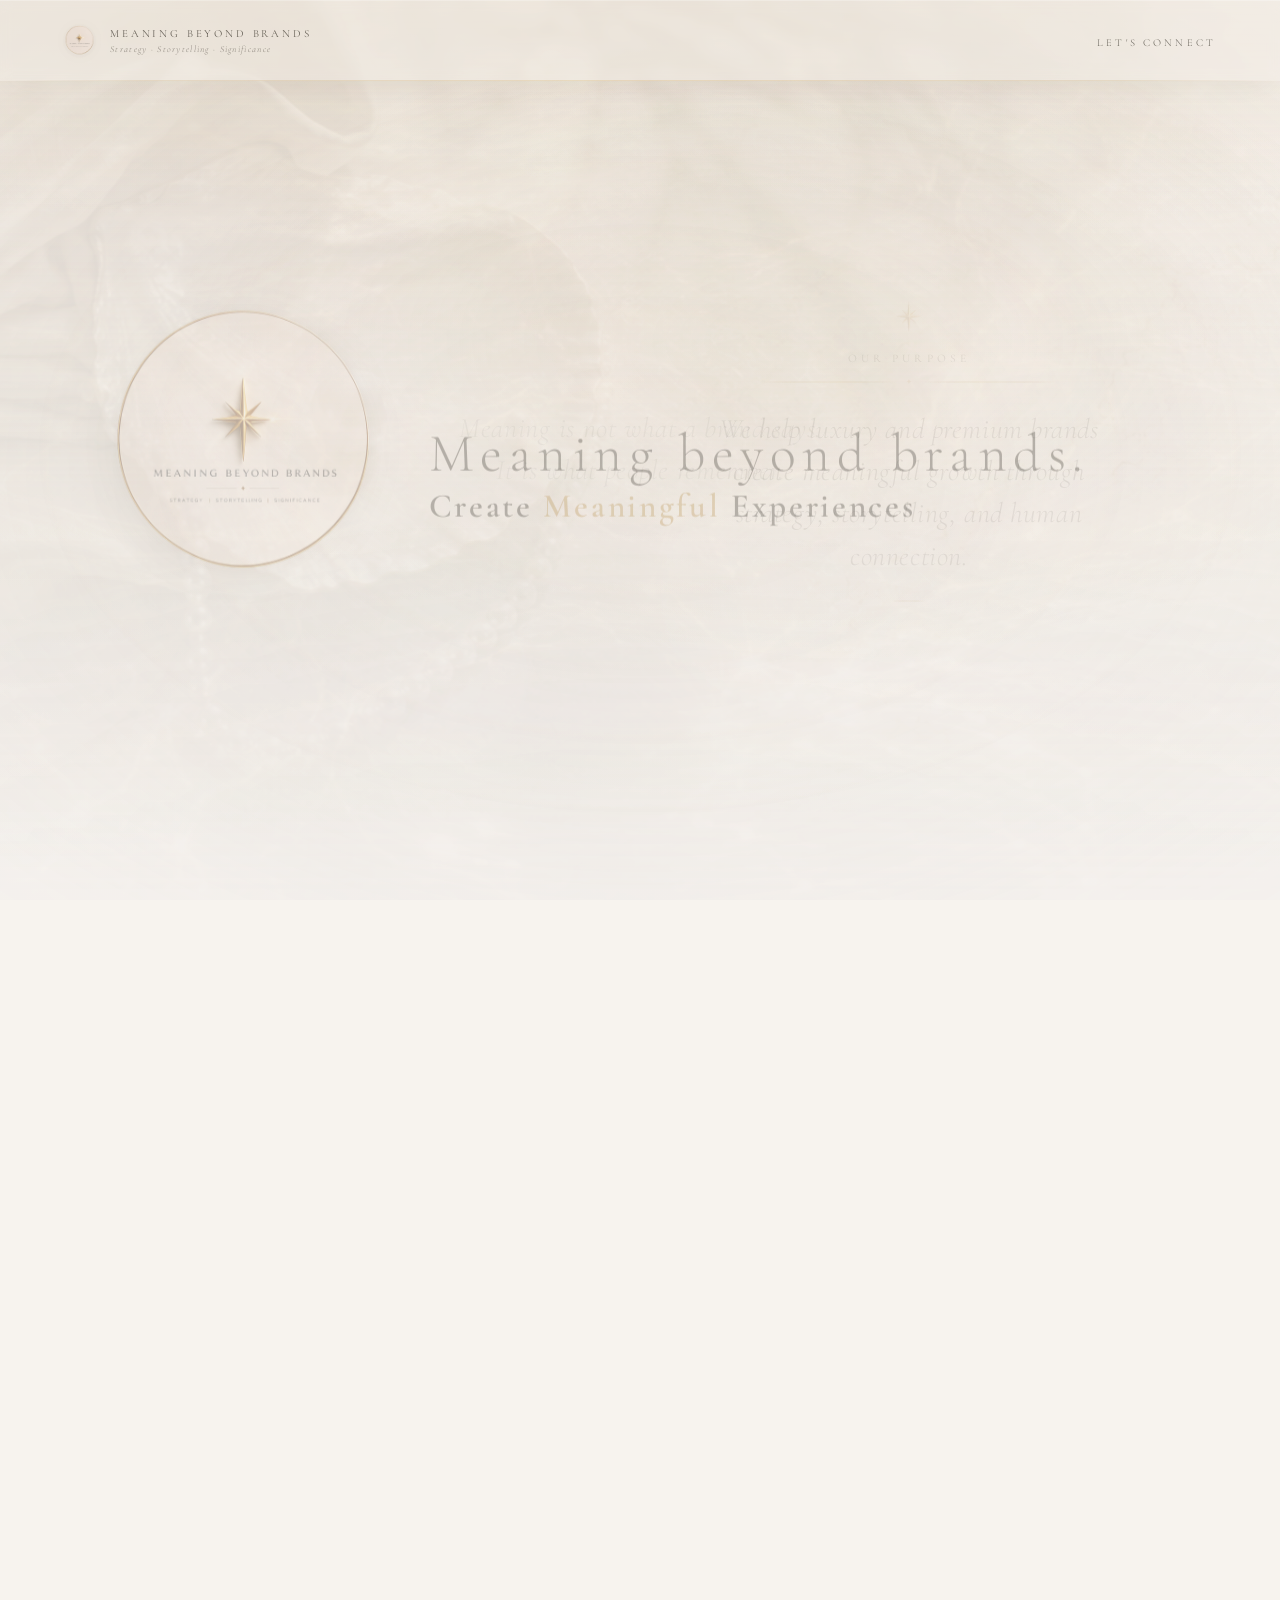
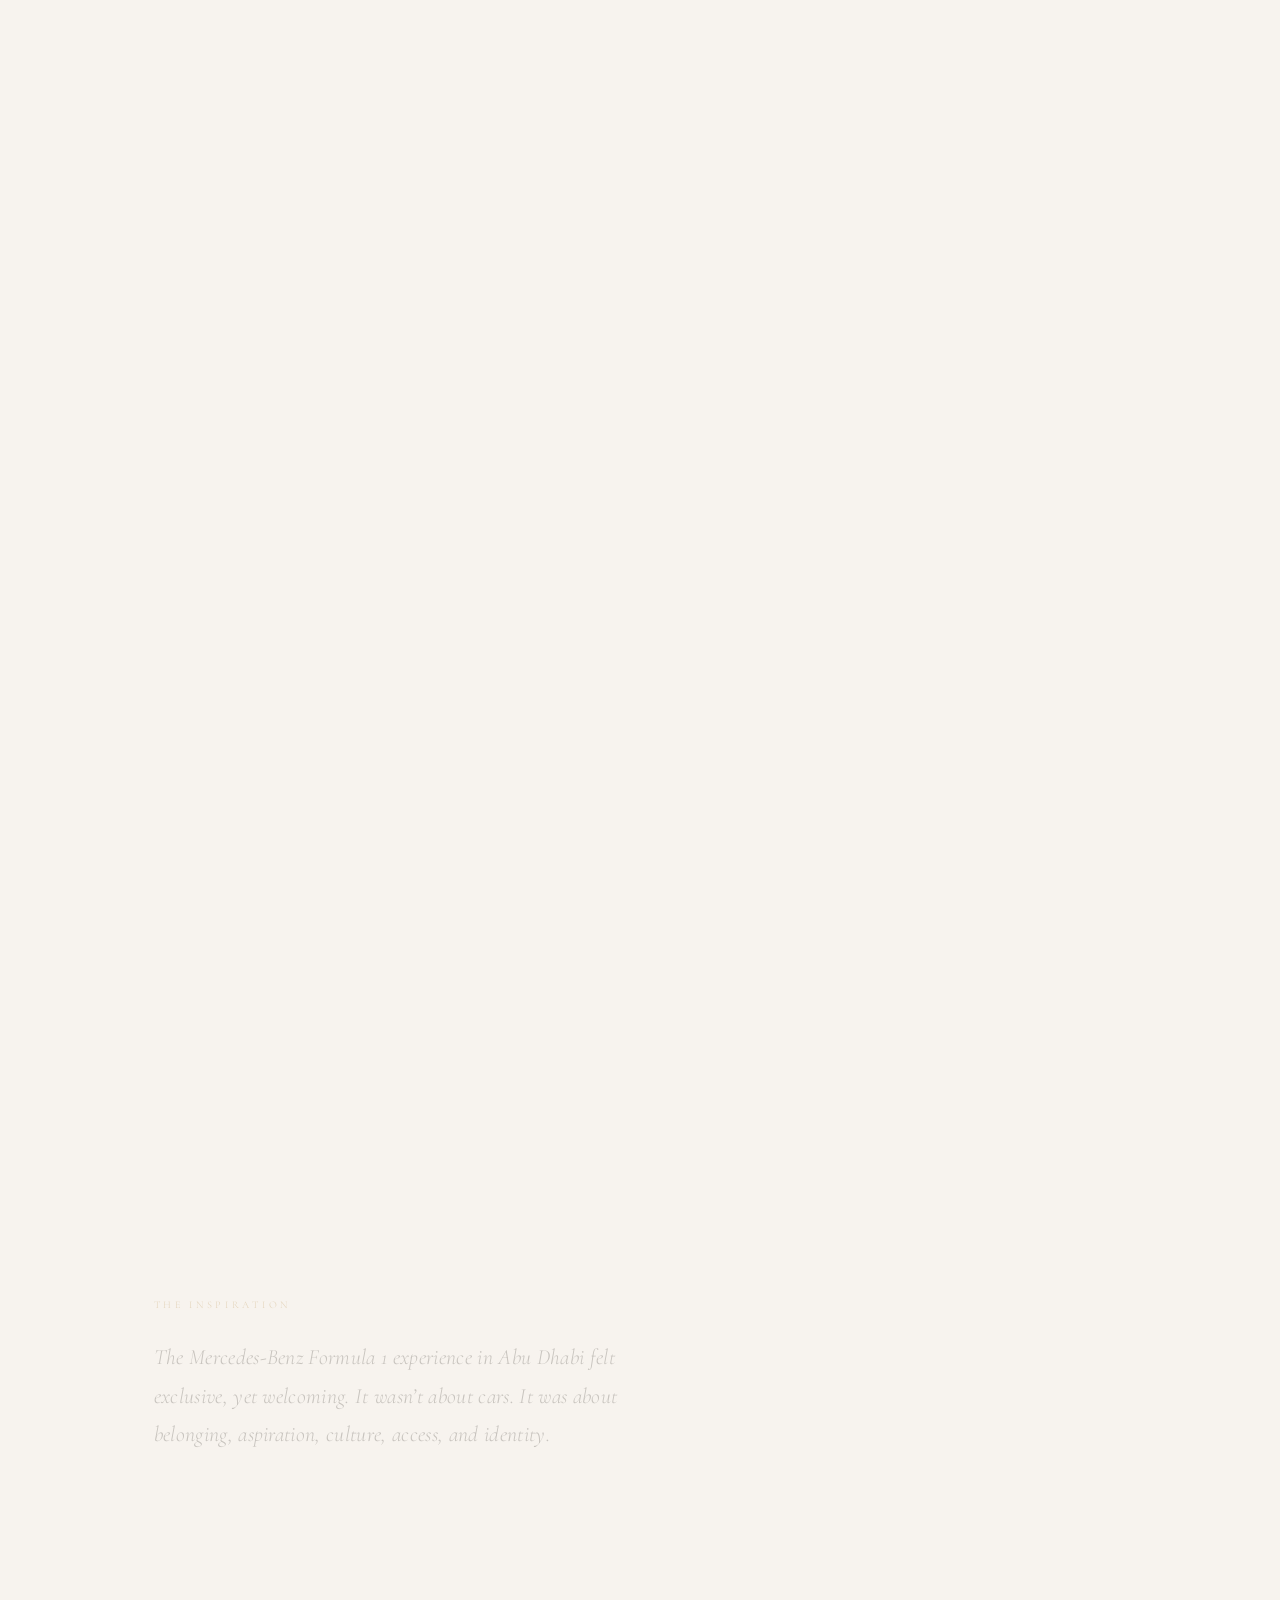
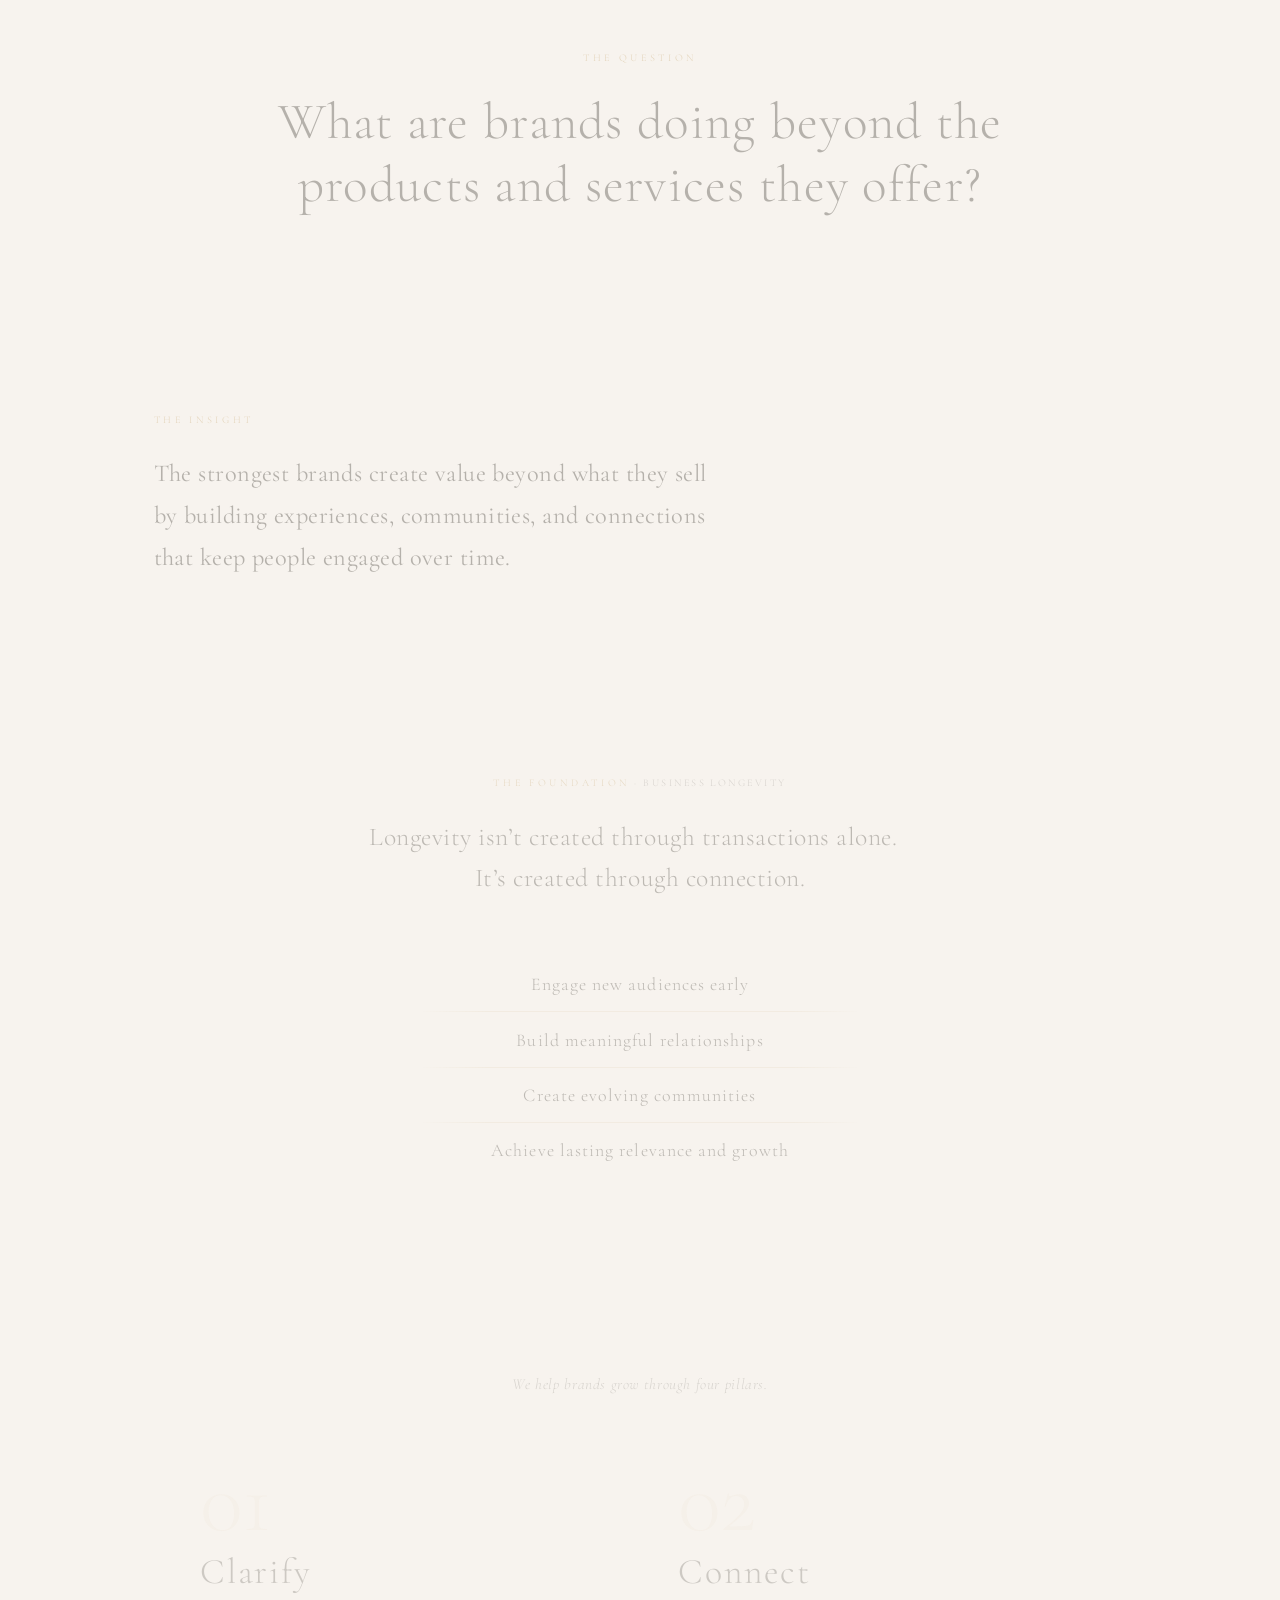
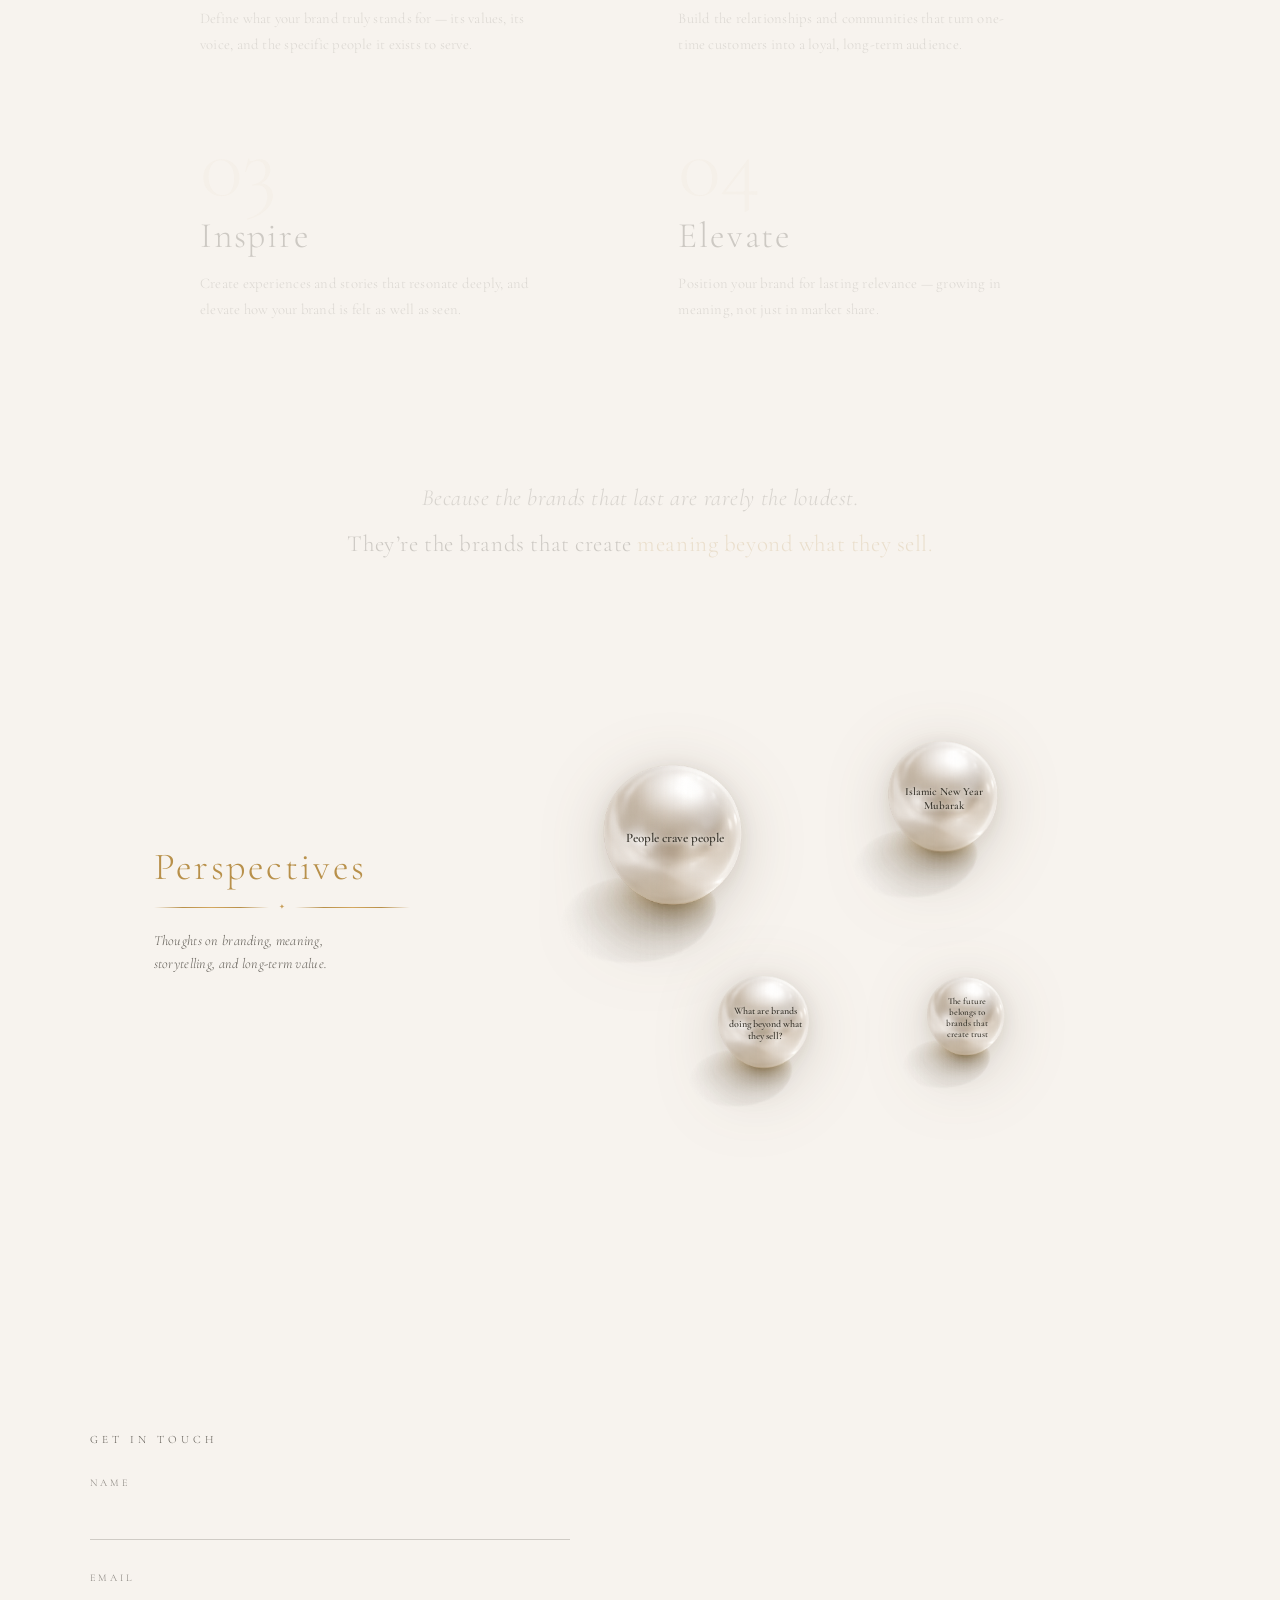
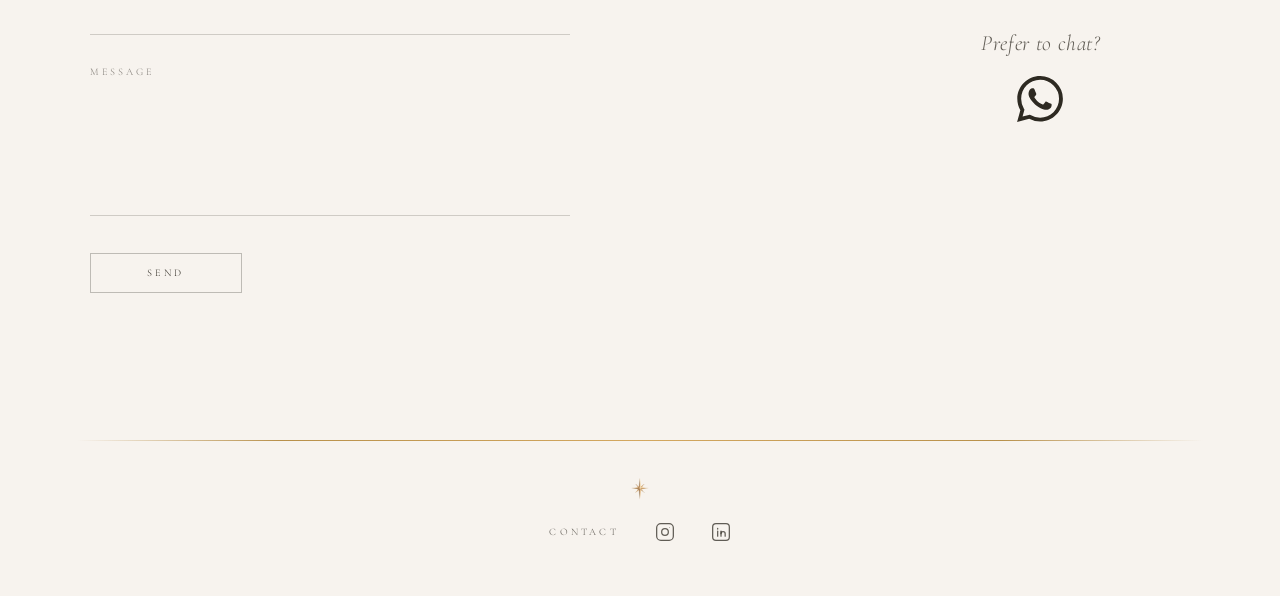
==== commit 5f9ed080: "Temporarily remove About Ana section and footer link Co-Authored-By: Claude Sonnet 4.6 <noreply@anth" ====
--- a/index.html
+++ b/index.html
@@ -127,8 +127,8 @@
   </section>
 
 
-  <!-- ── About Ana ── -->
-  <section class="section-about fade-section" id="sectionAbout">
+  <!-- About Ana — temporarily hidden -->
+  <!-- <section class="section-about fade-section" id="sectionAbout">
     <div class="about-portrait-col">
       <img src="/assets/founder.jpeg" alt="Ana, founder of Meaning Beyond Brands"
            class="about-img" />
@@ -139,7 +139,7 @@
       <p class="about-body">Through Meaning Beyond Brands, she helps businesses create value beyond what they sell by engaging new audiences, crafting meaningful experiences, and building relationships that endure.</p>
       <p class="about-body">Her vision is to contribute to the UAE's business landscape by helping brands remain relevant, connected, and meaningful in an ever-evolving world.</p>
     </div>
-  </section>
+  </section> -->
 
 
   <!-- ── Contact ── -->
@@ -183,7 +183,8 @@
       <img src="/assets/compass-star.png?v=2" alt="" class="footer-star" />
     </div>
     <nav class="footer-nav" aria-label="Footer navigation">
-      <a href="#sectionAbout"   class="fn-link">About</a>
+      <!-- About link hidden while section is removed -->
+      <!-- <a href="#sectionAbout" class="fn-link">About</a> -->
       <a href="#sectionContact" class="fn-link">Contact</a>
       <a href="https://www.instagram.com/meaningbeyondbrands?igsh=MWs0cXdvdGk5dm9yaQ==" class="fn-link fn-icon" aria-label="Instagram" target="_blank" rel="noopener noreferrer">
         <svg viewBox="0 0 24 24" fill="none" stroke="currentColor"
--- a/v2/style.css
+++ b/v2/style.css
@@ -348,16 +348,17 @@
 .pearl-card {
   position: absolute;
   z-index: 1;
-  left: 56.5%; top: 56.5%;
-  transform: translate(-50%, -50%);
-  width: min(360px, 40%);
+  right: 8vw; top: 50%;
+  transform: translateY(-50%);
+  width: clamp(340px, 42vw, 560px);
   text-align: center;
 }
 
 @media (max-width: 800px) {
   .pearl-card {
-    left: 56%; top: 58%;
-    width: min(300px, 62%);
+    right: auto; left: 50%;
+    transform: translate(-50%, -50%);
+    width: clamp(300px, 84vw, 420px);
   }
 }
 
@@ -394,10 +395,10 @@
 
 .pc-body {
   font-family: 'Cormorant Garamond', serif;
-  font-weight: 400; font-size: clamp(15px,1.35vw,19px);
-  letter-spacing: .025em; line-height: 1.72;
-  color: rgba(46,42,34,.80);
-  text-shadow: 0 1px 0 rgba(255,255,255,.38);
+  font-weight: 300; font-style: italic; font-size: clamp(22px,2.2vw,34px);
+  letter-spacing: .02em; line-height: 1.5;
+  color: rgba(46,42,34,.82);
+  text-shadow: 0 1px 0 rgba(255,255,255,.45);
   max-width: 82%; margin-left: auto; margin-right: auto;
 }
 
